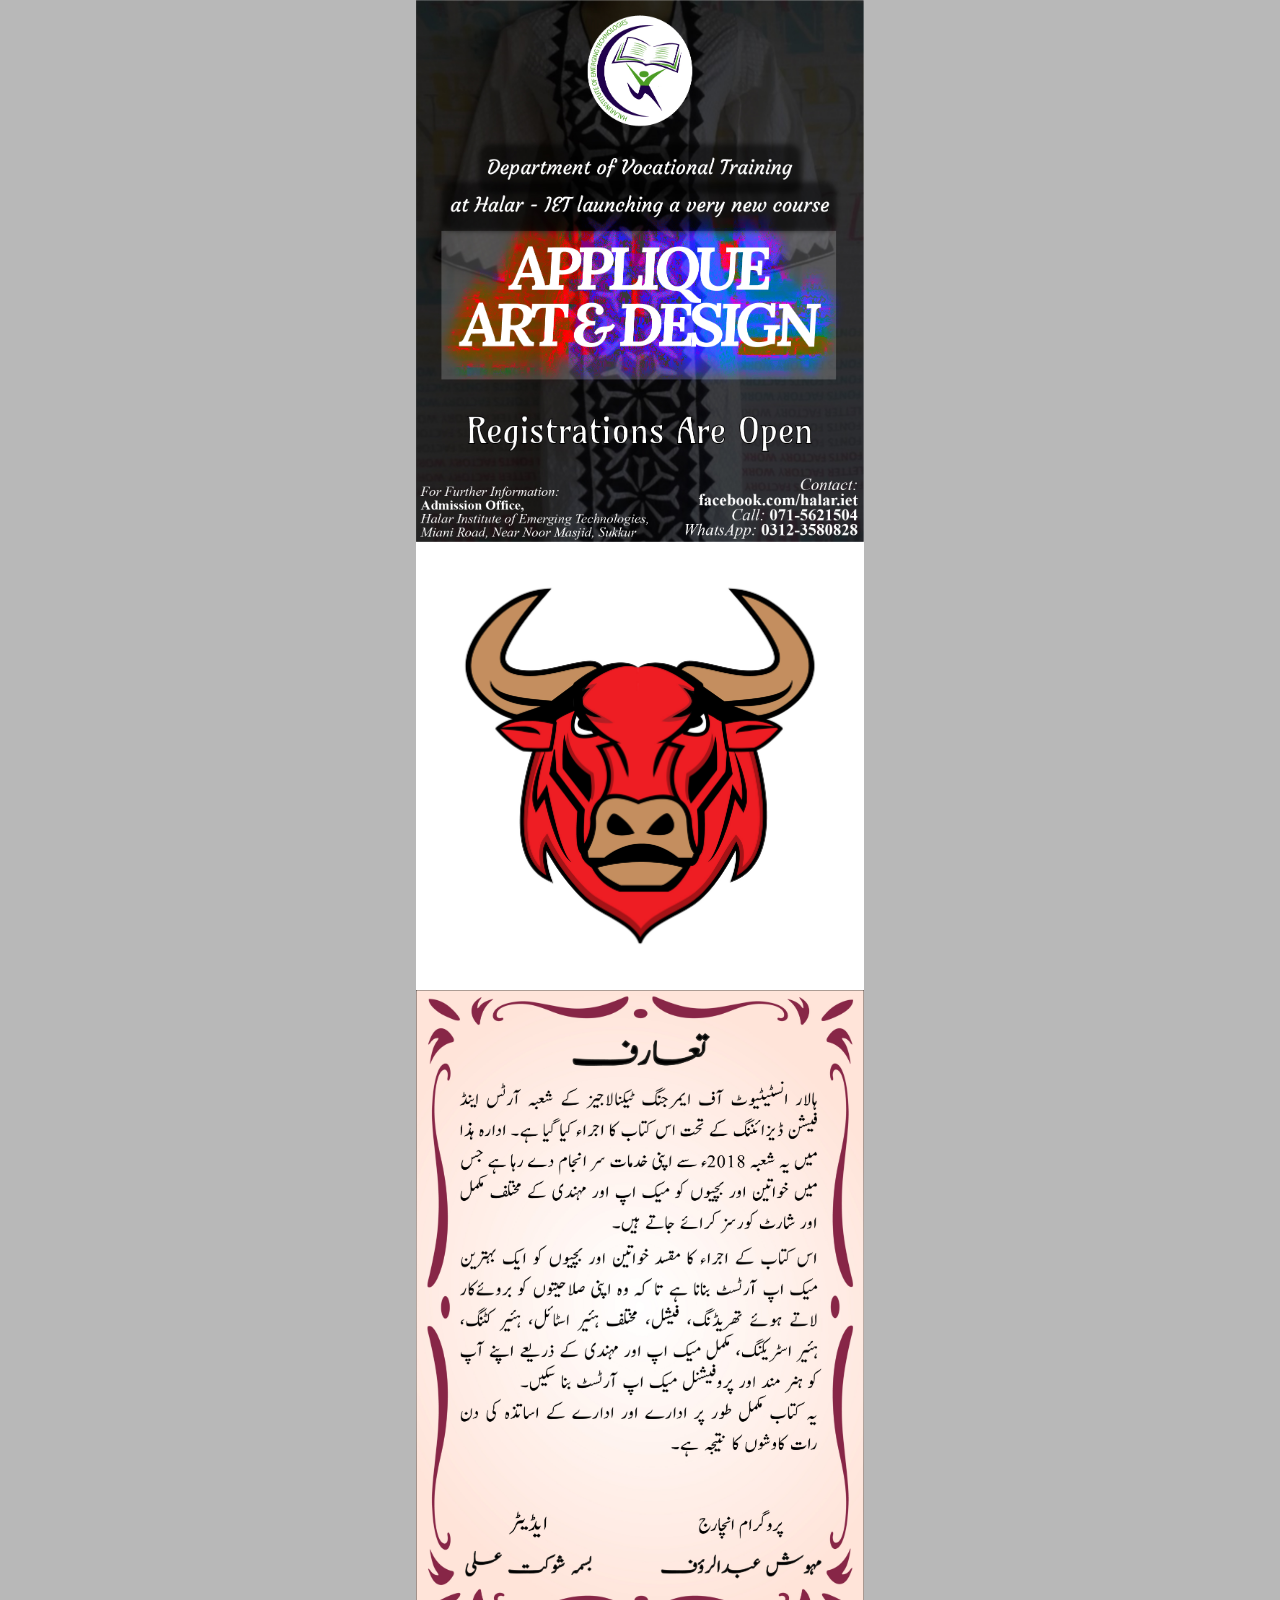
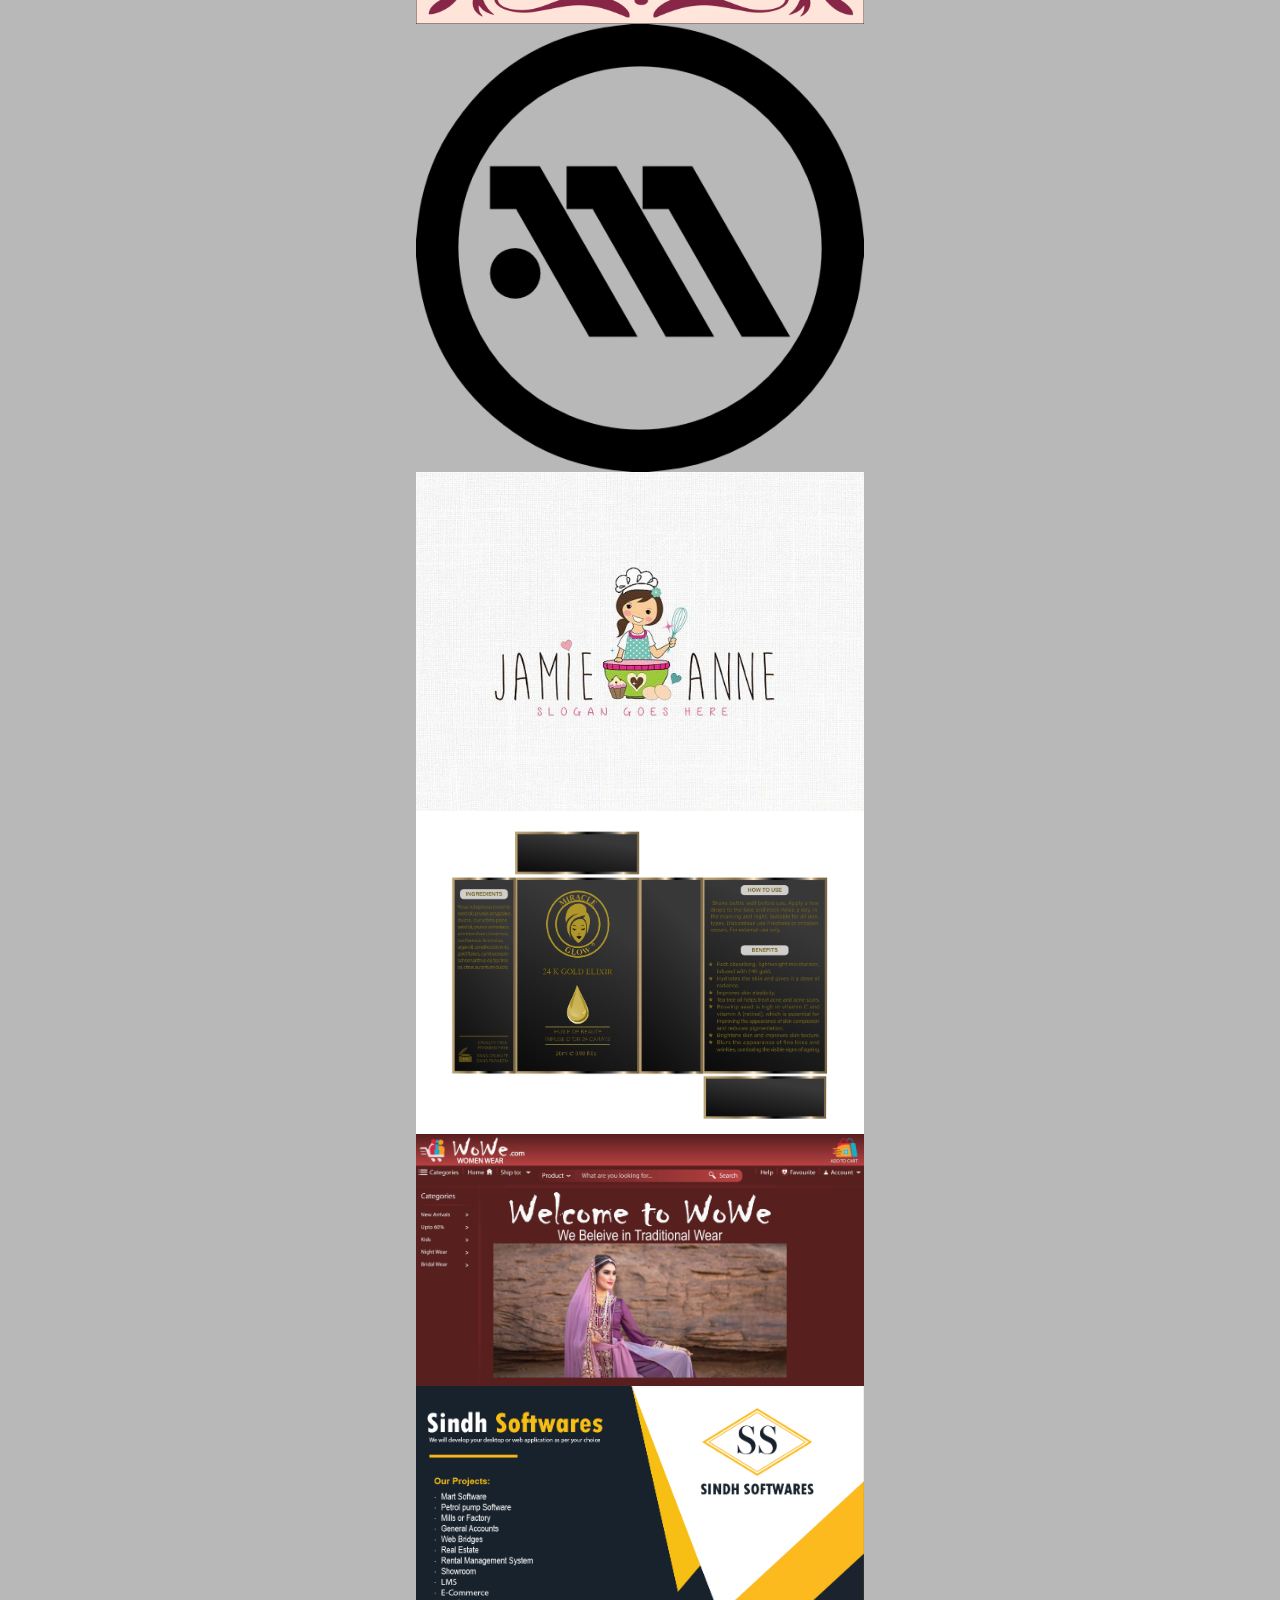
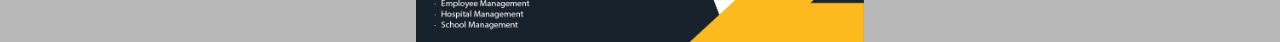
==== index.html @ 6b30441d "v0.1.2" ====
<!DOCTYPE html>
<html lang="en">

<head>
    <meta charset="UTF-8">
    <meta http-equiv="X-UA-Compatible" content="IE=edge">
    <meta name="viewport" content="width=device-width, initial-scale=1.0">
    <link rel="stylesheet" href="main.css">
    <script defer src="script.js"></script>
    <title>Document</title>
</head>

<body>

    <img src="assets/ad/Applique ad-01.jpg" alt="">
    <img src="assets/art-work/Angry buffalo-01.jpg" alt="">
    <img src="assets/book-cover/Appreciate page.jpg" alt="">
    <img src="assets/Icon/athens-metro-logo-symbol.png" alt="">
    <img src="assets/logo/a8c2862ee7340658c44b5cc744dcafee.jpg" alt="">
    <img src="assets/product-box-design/Black box-01.jpg" alt="">
    <img src="assets/ui-design/Demo Site-01.jpg" alt="">
    <img src="assets/visiting-card/Card-01.jpg" alt="">

</body>

</html>
---- main.css ----
* {
    margin: 0px;
    padding: 0px;
    box-sizing: border-box;
}

body {
    color: #222;
    background-color: rgb(184, 184, 184);
    display: flex;
    flex-direction: column;
    justify-content: center;
    align-items: center;
}

img {
    width: 35%;
}
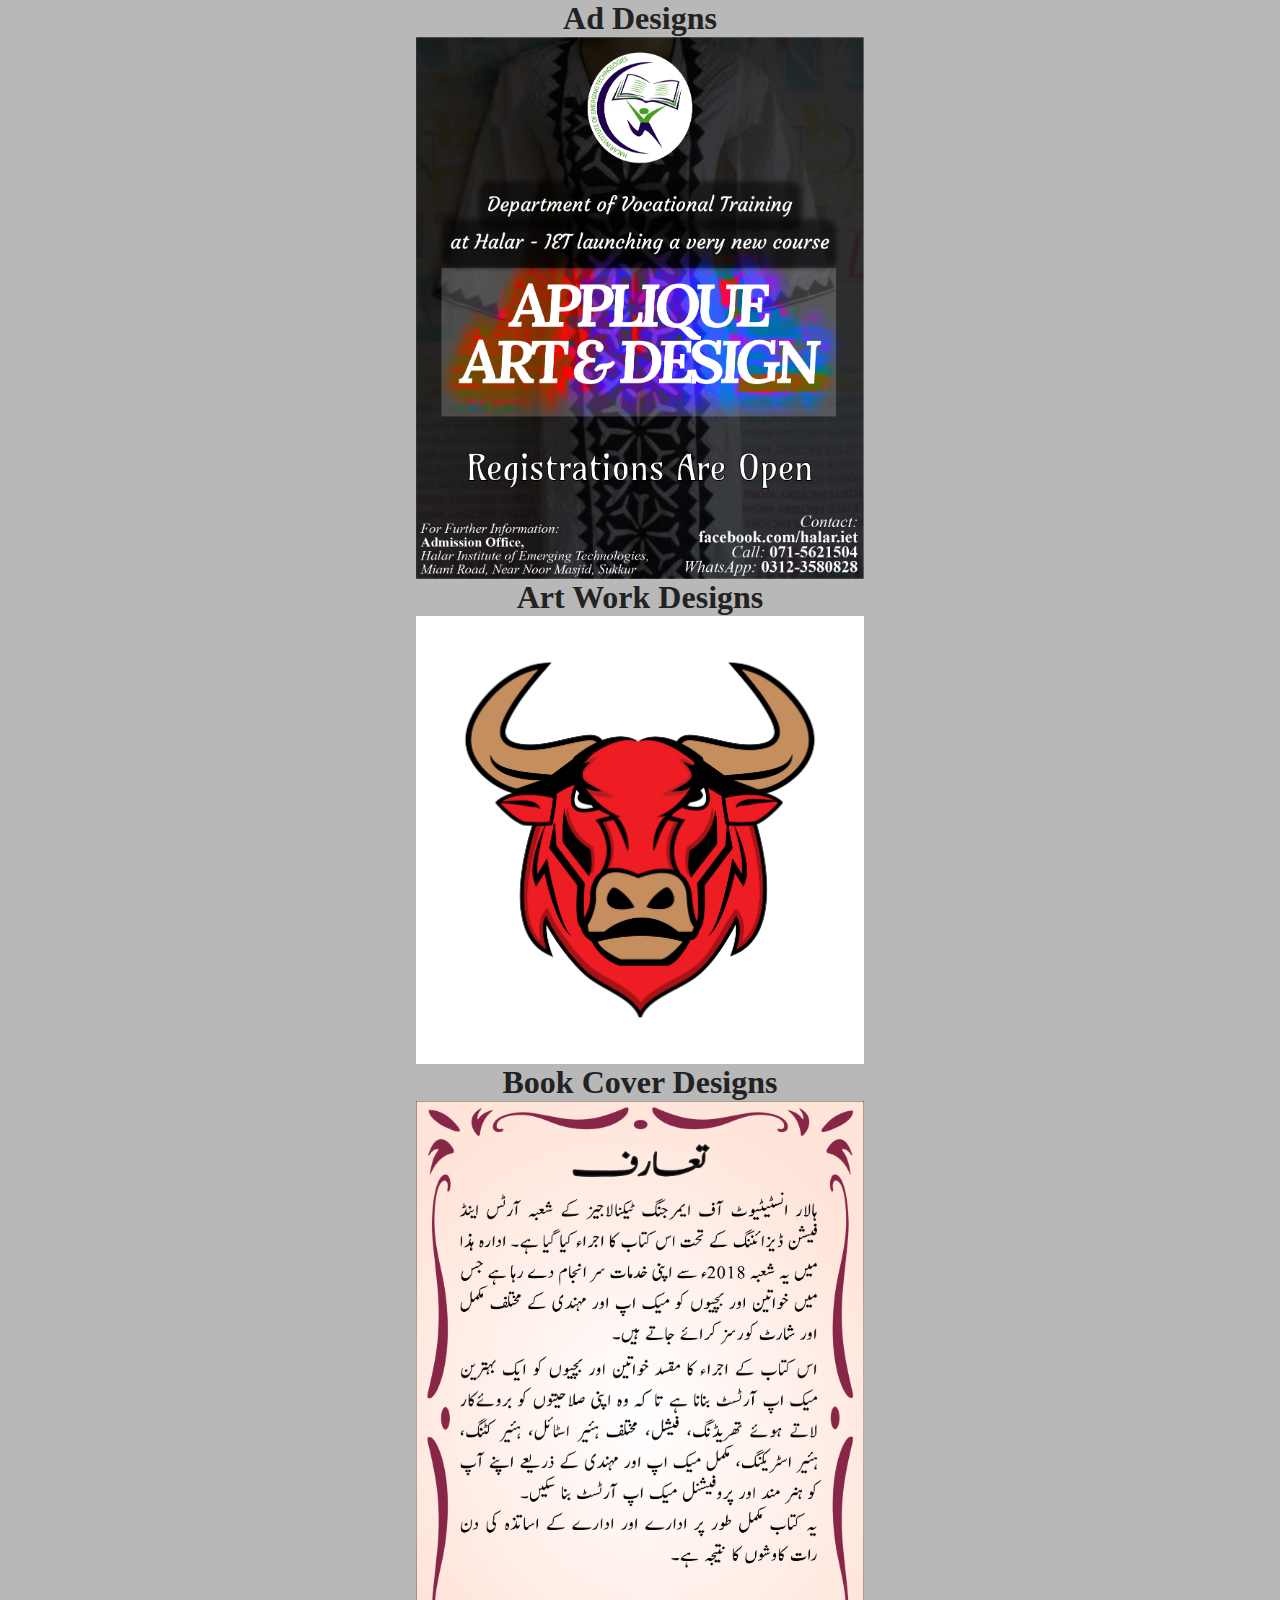
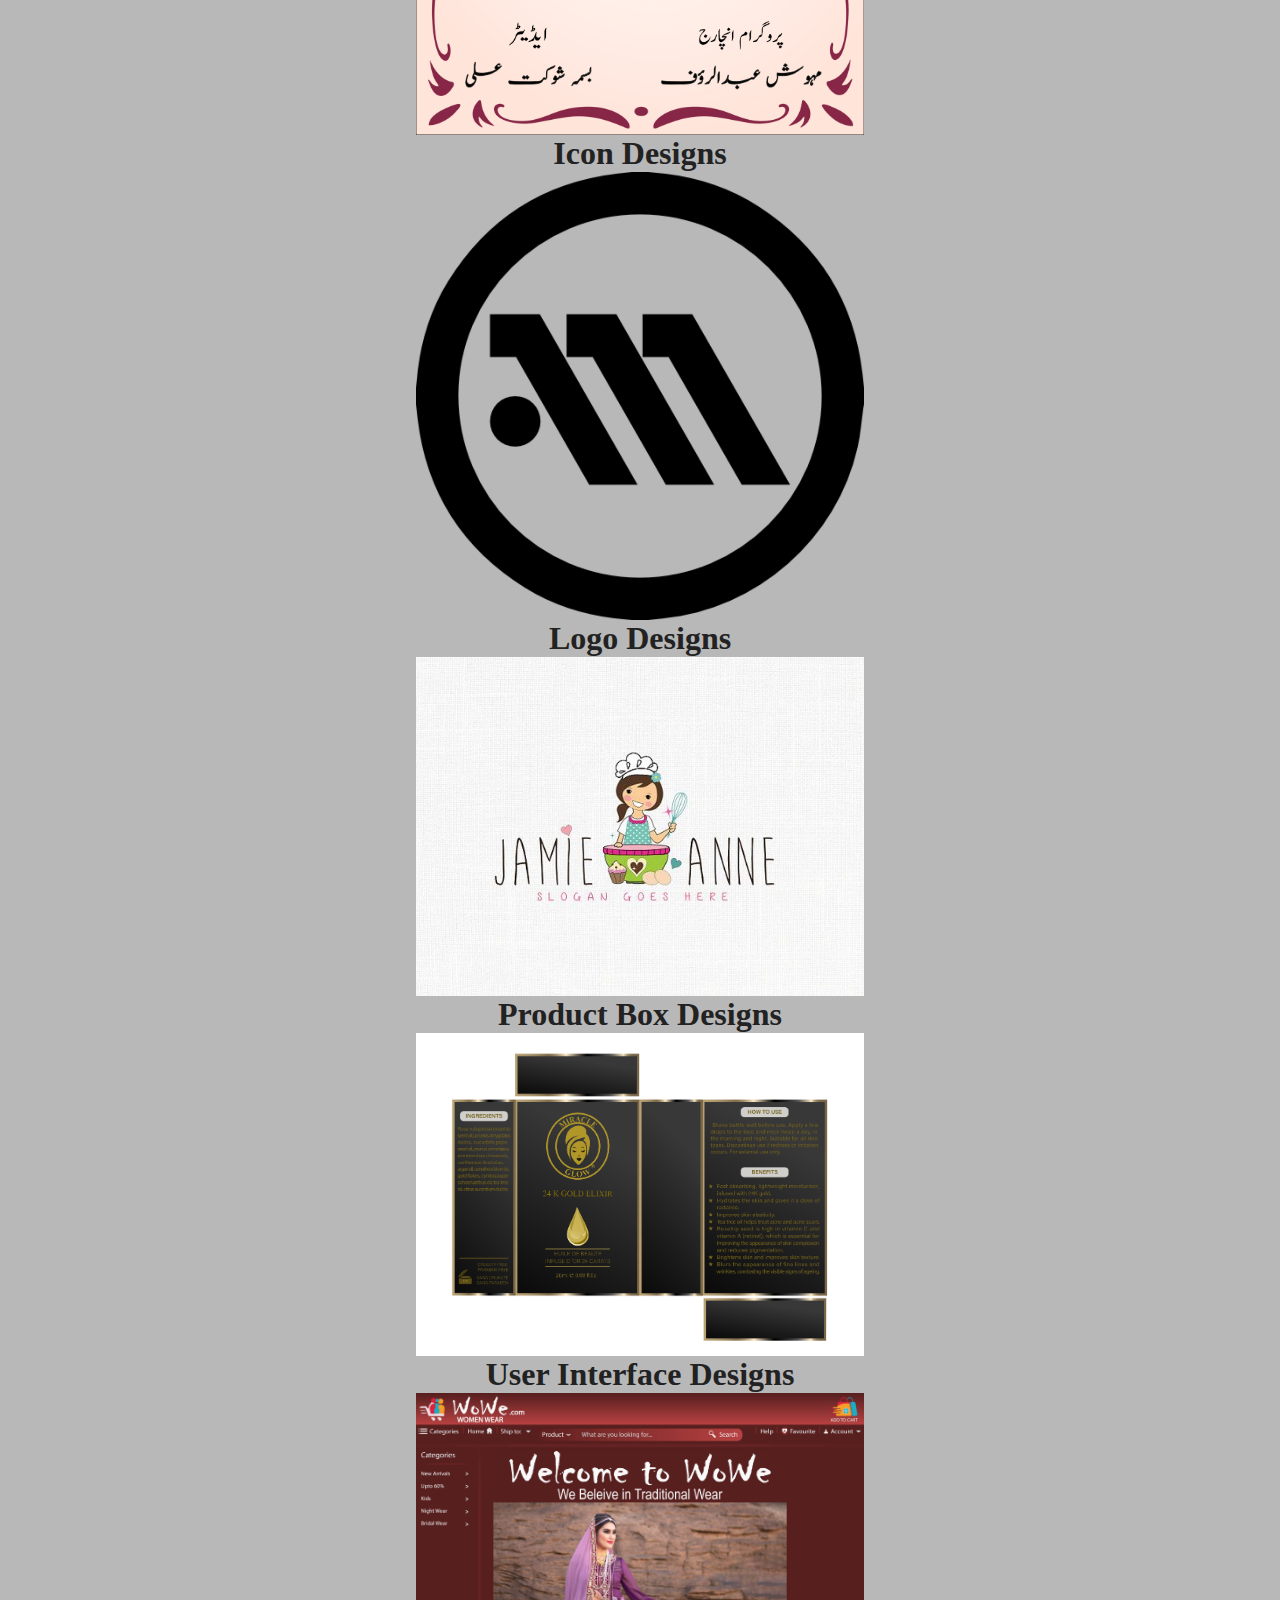
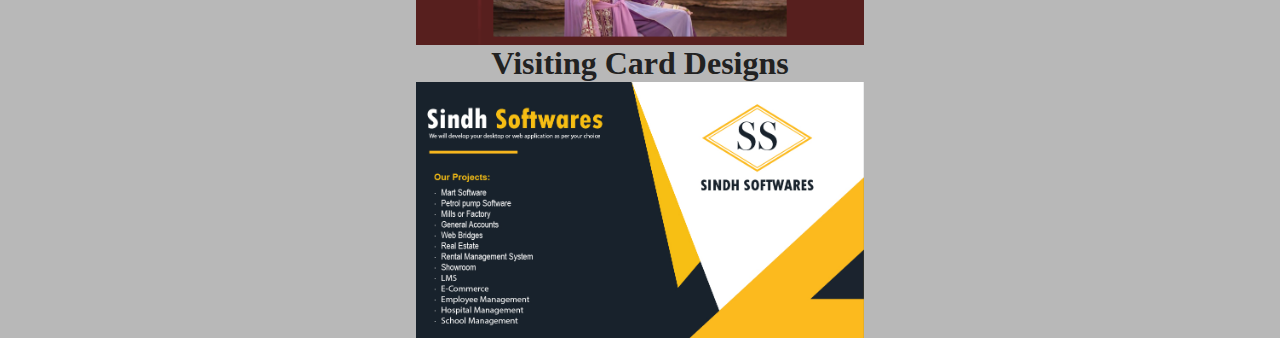
==== commit d37b672e: "v0.1.2" ====
--- a/index.html
+++ b/index.html
@@ -12,13 +12,21 @@
 
 <body>
 
+    <h1>Ad Designs</h1>
     <img src="assets/ad/Applique ad-01.jpg" alt="">
+    <h1>Art Work Designs</h1>
     <img src="assets/art-work/Angry buffalo-01.jpg" alt="">
+    <h1>Book Cover Designs</h1>
     <img src="assets/book-cover/Appreciate page.jpg" alt="">
+    <h1>Icon Designs</h1>
     <img src="assets/Icon/athens-metro-logo-symbol.png" alt="">
+    <h1>Logo Designs</h1>
     <img src="assets/logo/a8c2862ee7340658c44b5cc744dcafee.jpg" alt="">
+    <h1>Product Box Designs</h1>
     <img src="assets/product-box-design/Black box-01.jpg" alt="">
+    <h1>User Interface Designs</h1>
     <img src="assets/ui-design/Demo Site-01.jpg" alt="">
+    <h1>Visiting Card Designs</h1>
     <img src="assets/visiting-card/Card-01.jpg" alt="">
 
 </body>
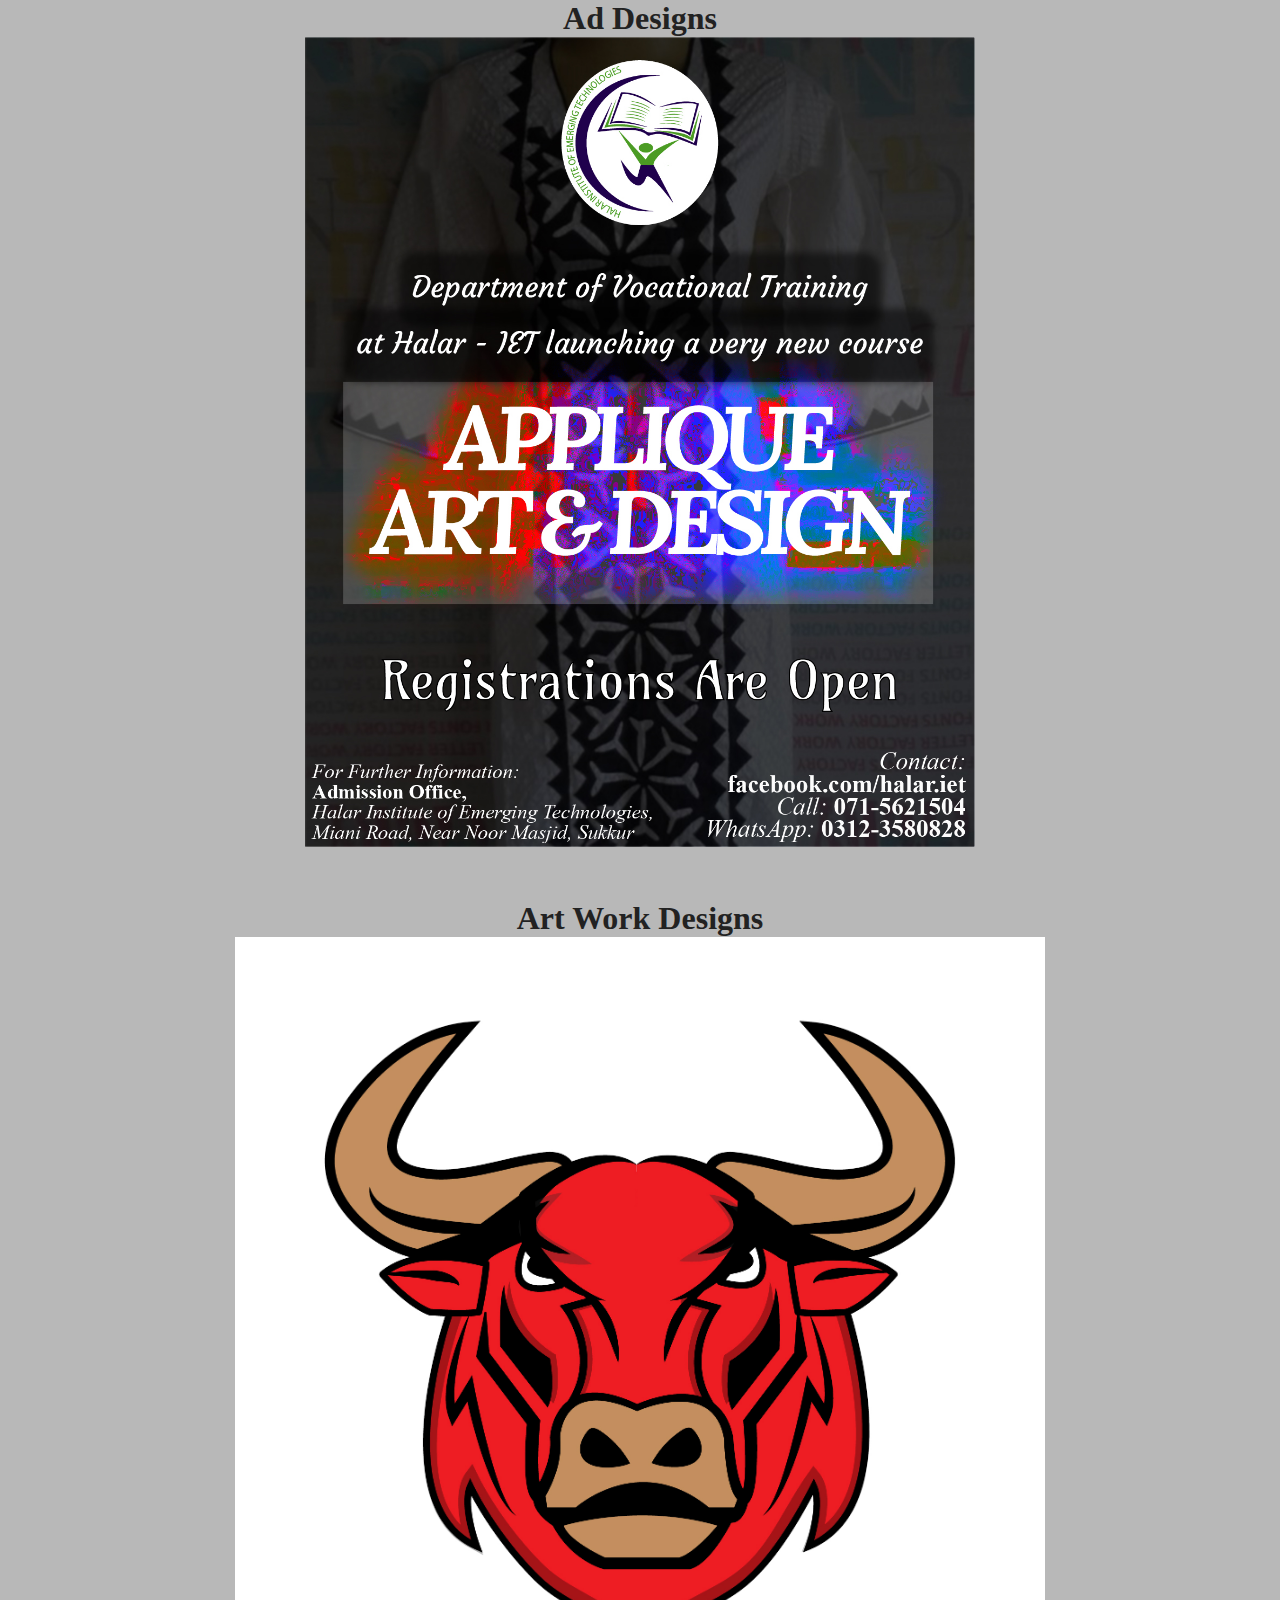
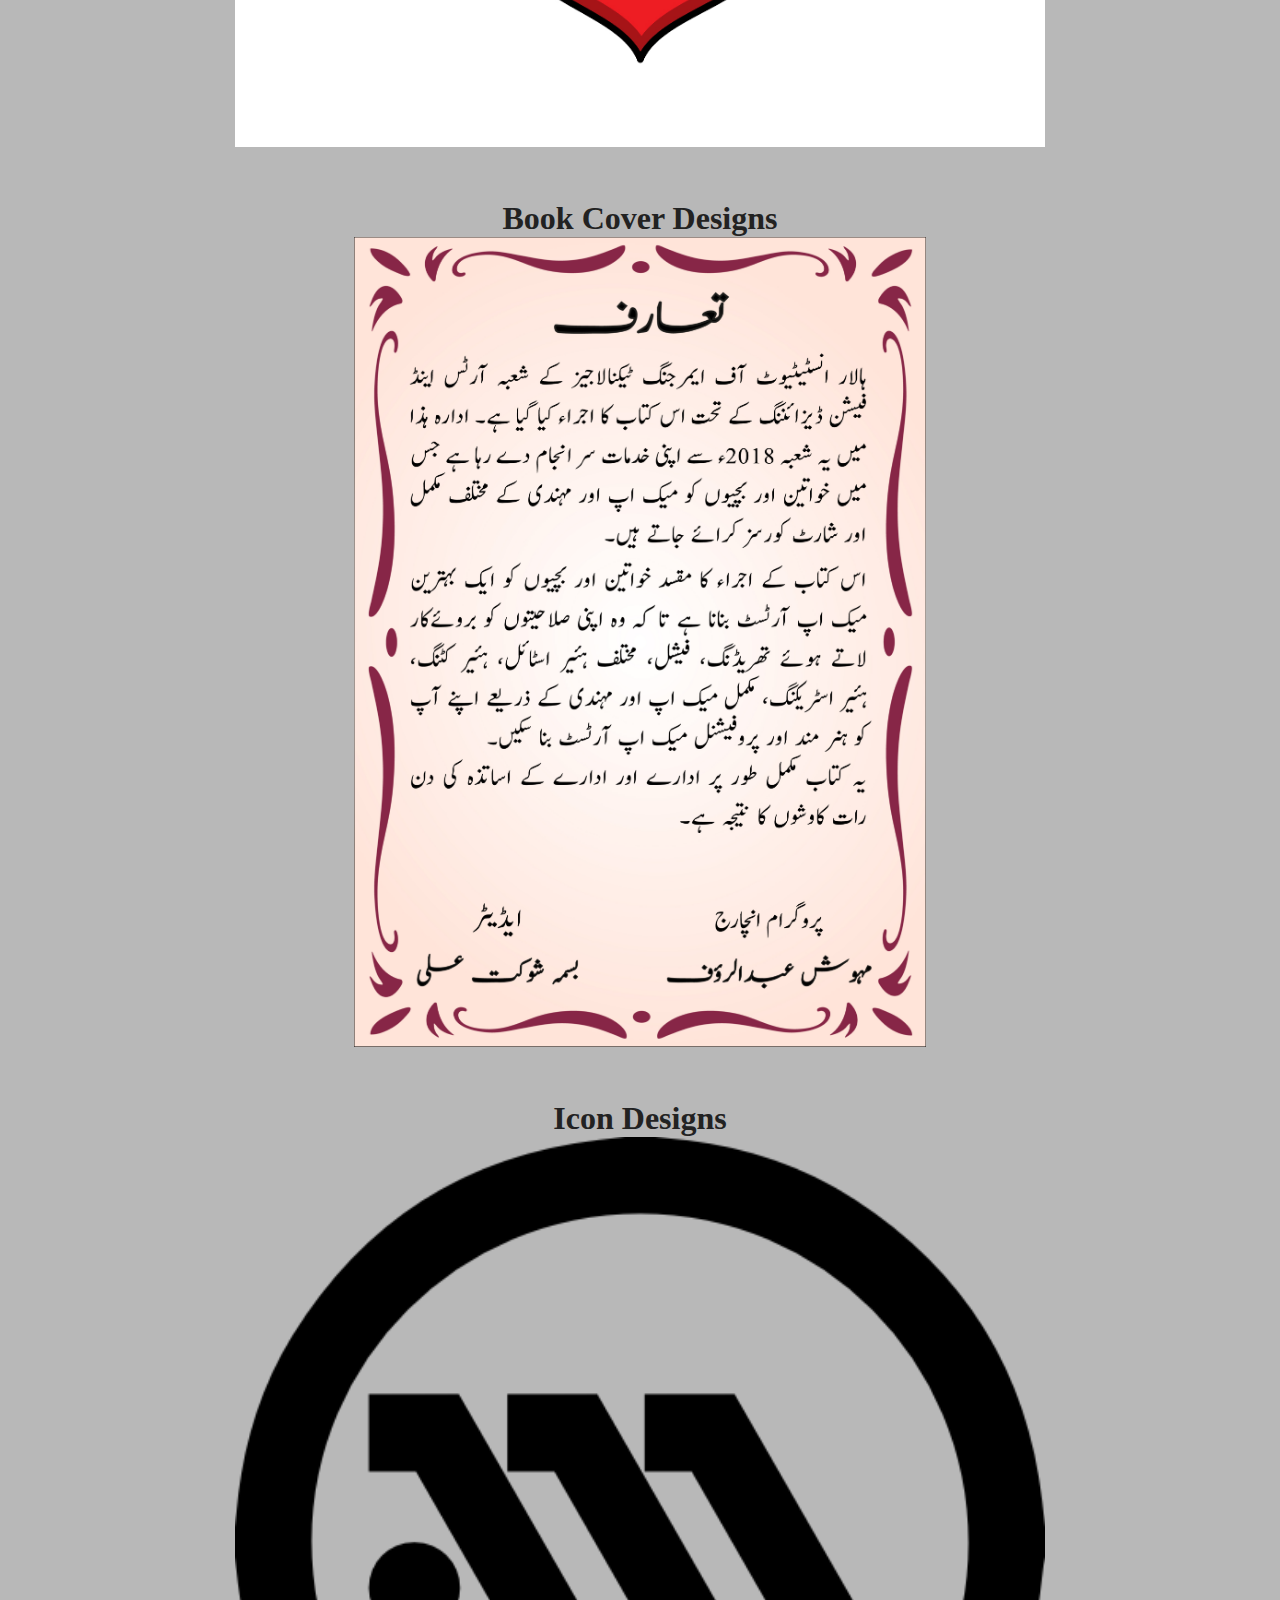
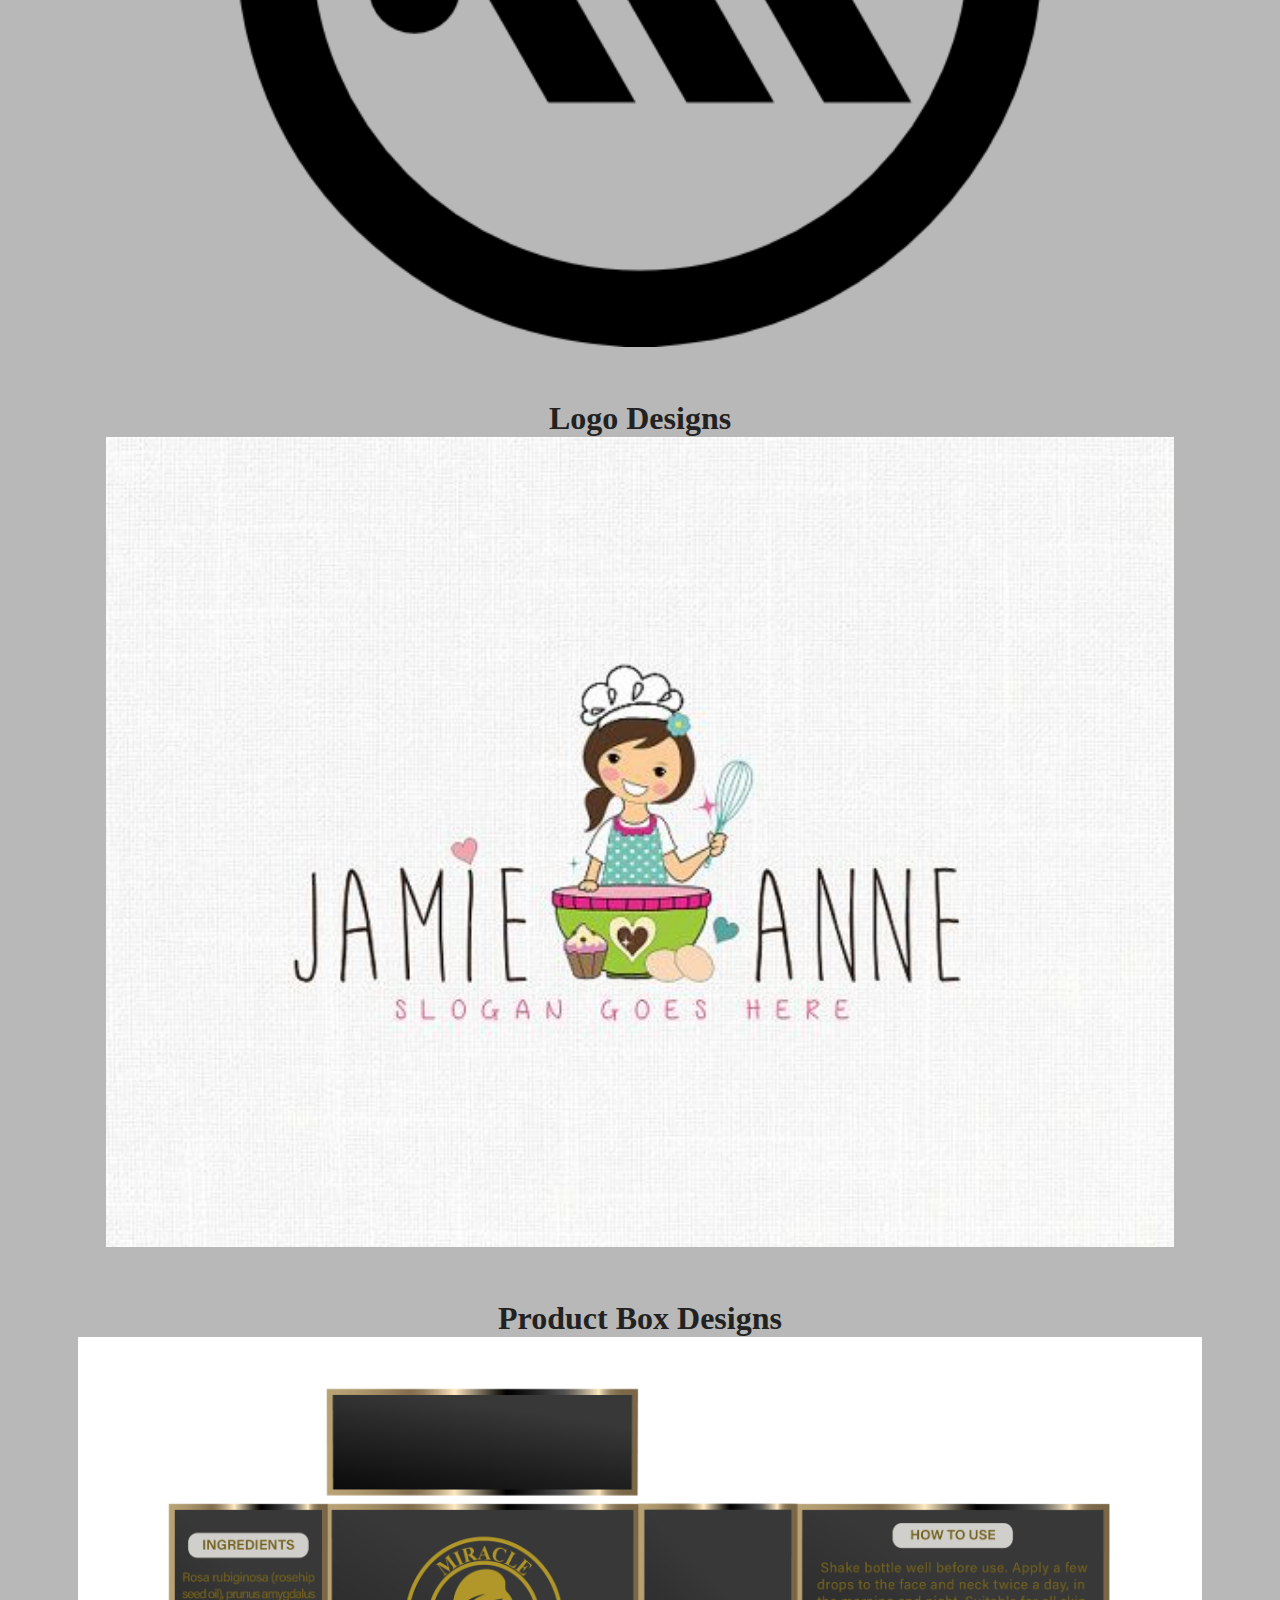
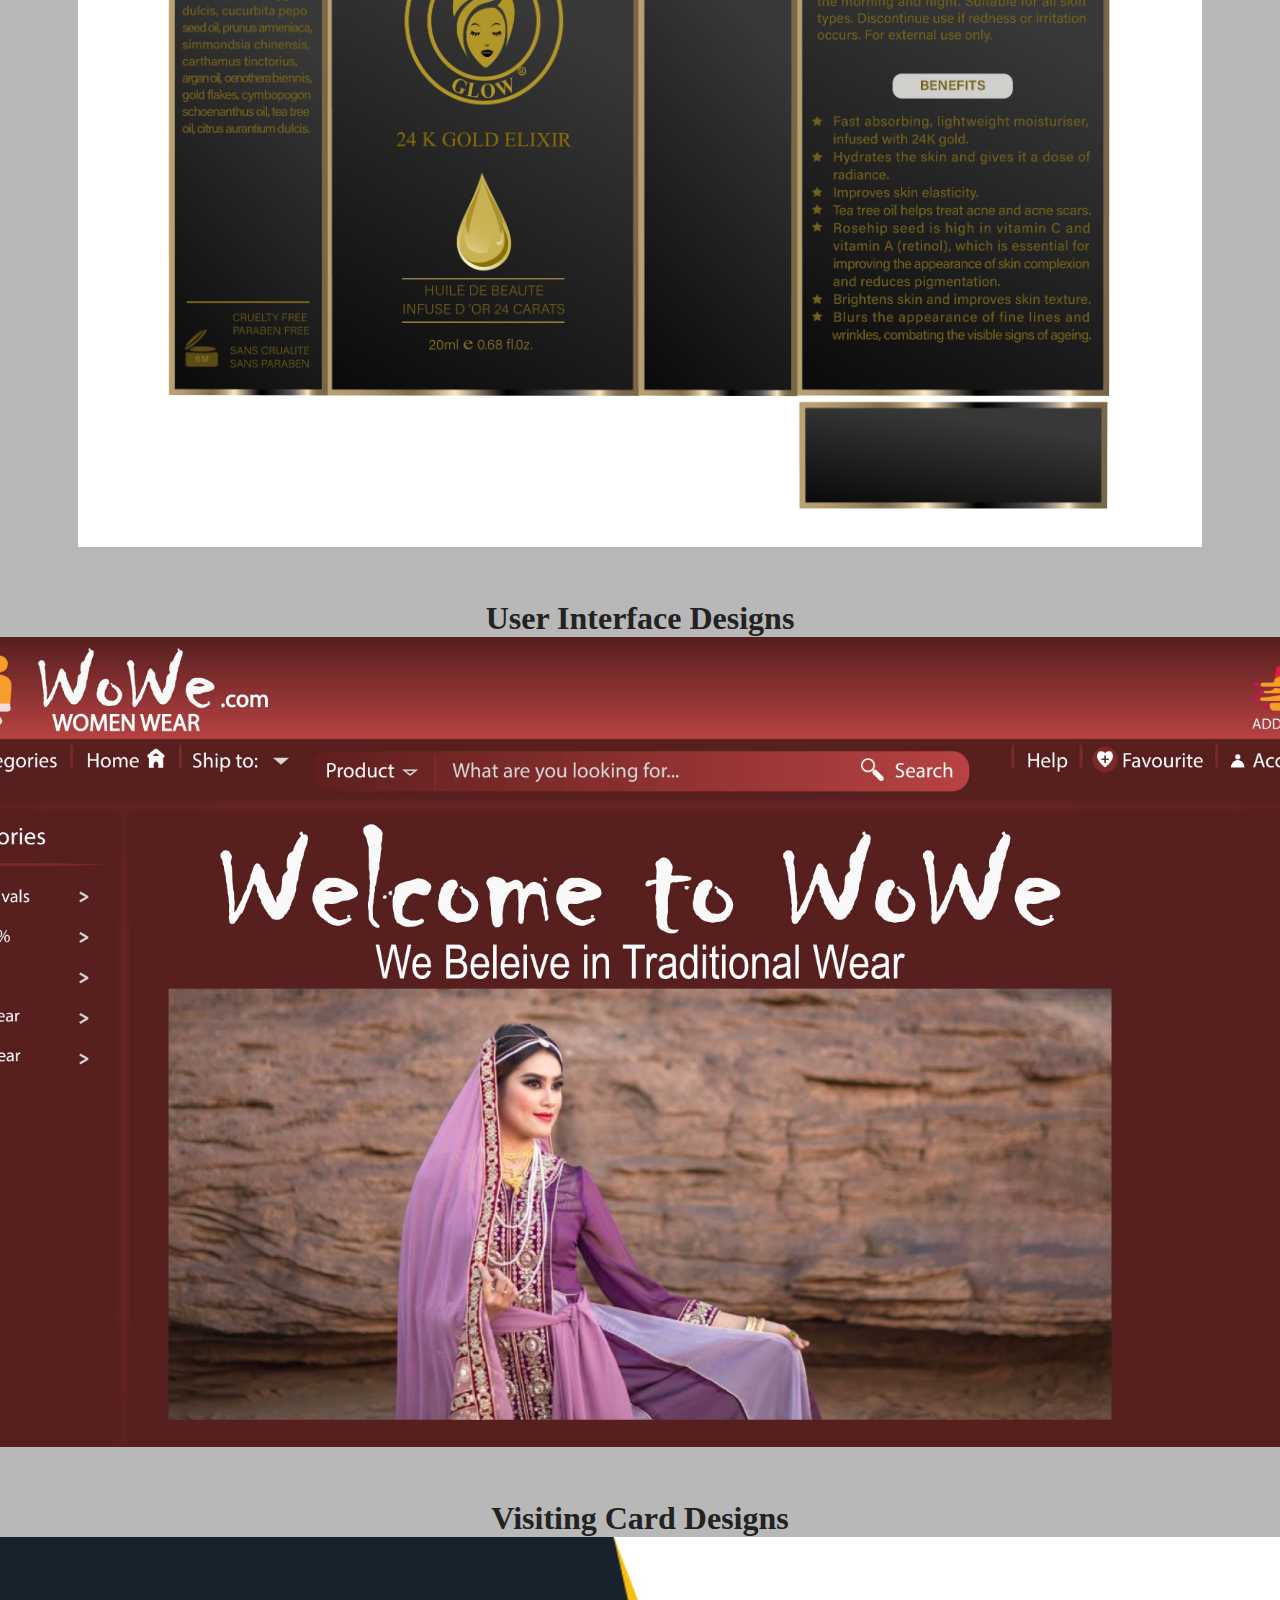
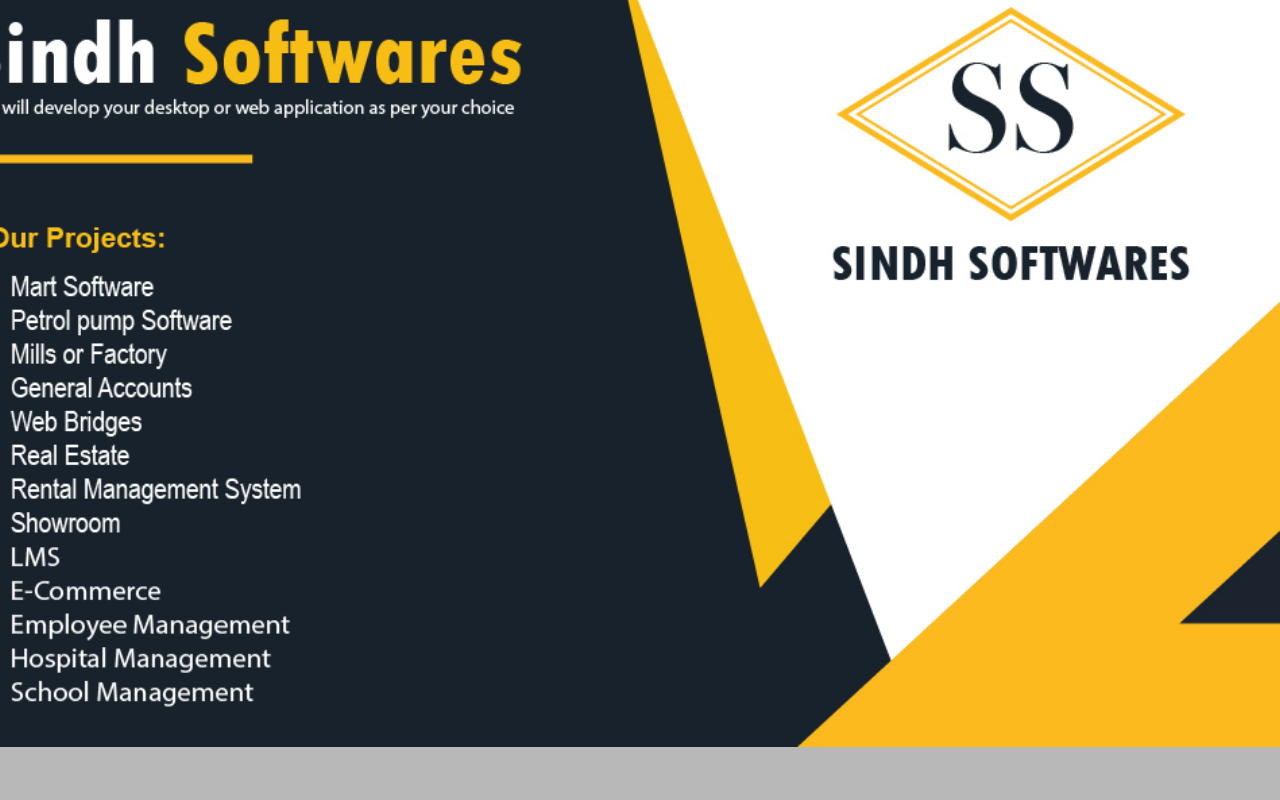
==== commit 5c8b2f51: "v0.1.2" ====
--- a/index.html
+++ b/index.html
@@ -2,33 +2,48 @@
 <html lang="en">
 
 <head>
-    <meta charset="UTF-8">
-    <meta http-equiv="X-UA-Compatible" content="IE=edge">
-    <meta name="viewport" content="width=device-width, initial-scale=1.0">
-    <link rel="stylesheet" href="main.css">
+    <meta charset="UTF-8" />
+    <meta http-equiv="X-UA-Compatible" content="IE=edge" />
+    <meta name="viewport" content="width=device-width, initial-scale=1.0" />
+    <link rel="stylesheet" href="main.css" />
     <script defer src="script.js"></script>
     <title>Document</title>
 </head>
 
 <body>
+    <div>
+        <h1>Ad Designs</h1>
+        <img src="assets/ad/Applique ad-01.jpg" alt="" />
+    </div>
+    <div>
+        <h1>Art Work Designs</h1>
+        <img src="assets/art-work/Angry buffalo-01.jpg" alt="" />
+    </div>
+    <div>
+        <h1>Book Cover Designs</h1>
+        <img src="assets/book-cover/Appreciate page.jpg" alt="" />
+    </div>
+    <div>
+        <h1>Icon Designs</h1>
+        <img src="assets/Icon/athens-metro-logo-symbol.png" alt="" />
+    </div>
+    <div>
+        <h1>Logo Designs</h1>
+        <img src="assets/logo/a8c2862ee7340658c44b5cc744dcafee.jpg" alt="" />
+    </div>
+    <div>
+        <h1>Product Box Designs</h1>
+        <img src="assets/product-box-design/Black box-01.jpg" alt="" />
+    </div>
+    <div>
+        <h1>User Interface Designs</h1>
 
-    <h1>Ad Designs</h1>
-    <img src="assets/ad/Applique ad-01.jpg" alt="">
-    <h1>Art Work Designs</h1>
-    <img src="assets/art-work/Angry buffalo-01.jpg" alt="">
-    <h1>Book Cover Designs</h1>
-    <img src="assets/book-cover/Appreciate page.jpg" alt="">
-    <h1>Icon Designs</h1>
-    <img src="assets/Icon/athens-metro-logo-symbol.png" alt="">
-    <h1>Logo Designs</h1>
-    <img src="assets/logo/a8c2862ee7340658c44b5cc744dcafee.jpg" alt="">
-    <h1>Product Box Designs</h1>
-    <img src="assets/product-box-design/Black box-01.jpg" alt="">
-    <h1>User Interface Designs</h1>
-    <img src="assets/ui-design/Demo Site-01.jpg" alt="">
-    <h1>Visiting Card Designs</h1>
-    <img src="assets/visiting-card/Card-01.jpg" alt="">
-
+        <img src="assets/ui-design/Demo Site-01.jpg" alt="" />
+    </div>
+    <div>
+        <h1>Visiting Card Designs</h1>
+        <img src="assets/visiting-card/Card-01.jpg" alt="" />
+    </div>
 </body>
 
 </html>--- a/main.css
+++ b/main.css
@@ -4,9 +4,19 @@
     box-sizing: border-box;
 }
 
+html::-webkit-scrollbar {
+    display: none;
+}
+
+html {
+    -ms-overflow-style: none;
+    scrollbar-width: none;
+}
+
 body {
     color: #222;
     background-color: rgb(184, 184, 184);
+    text-align: center;
     display: flex;
     flex-direction: column;
     justify-content: center;
@@ -14,5 +24,9 @@
 }
 
 img {
-    width: 35%;
+    height: 90%;
+}
+
+div {
+    height: 100vh;
 }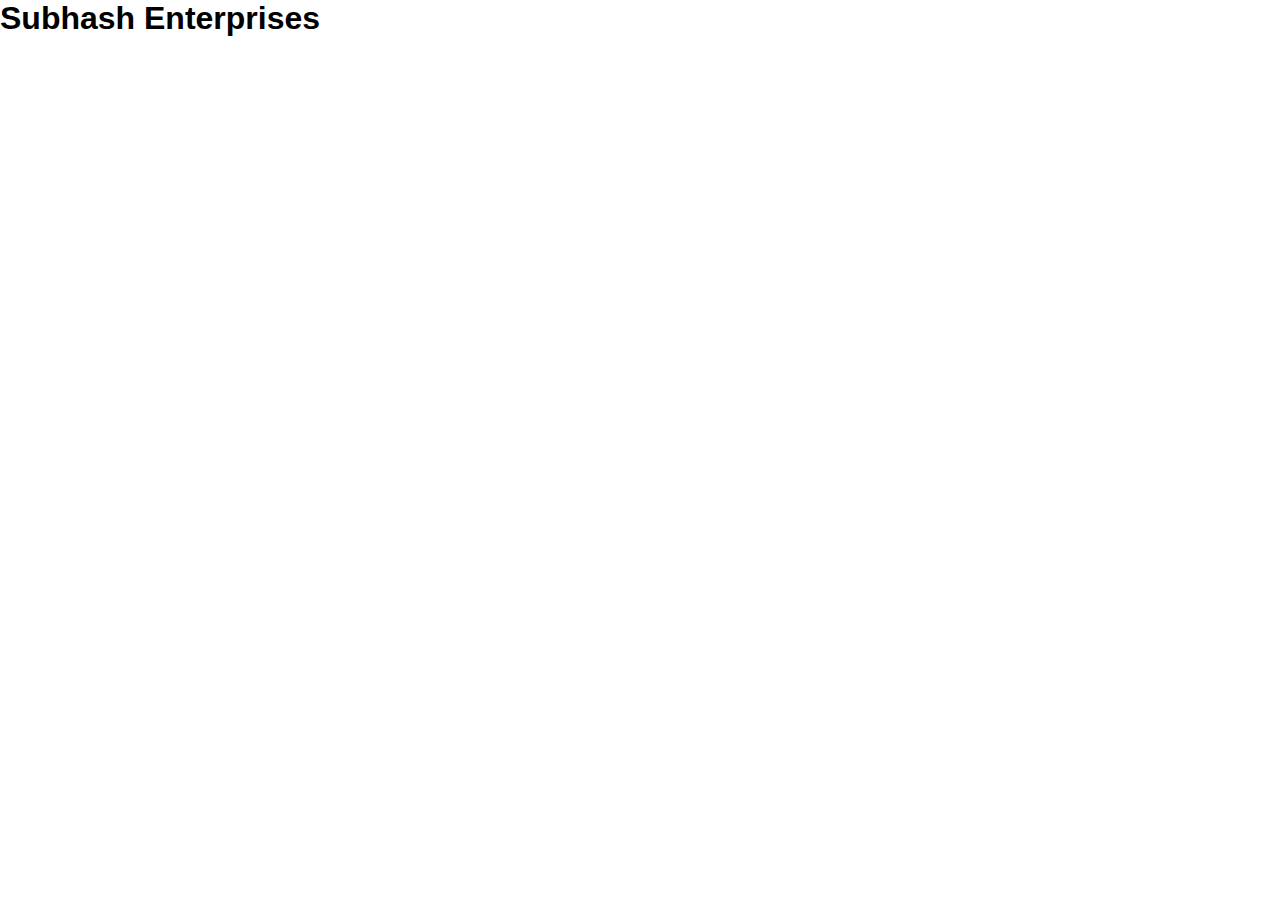
==== commit c84e8238: "v0.1.2" ====
--- a/index.html
+++ b/index.html
@@ -2,48 +2,20 @@
 <html lang="en">
 
 <head>
-    <meta charset="UTF-8" />
-    <meta http-equiv="X-UA-Compatible" content="IE=edge" />
-    <meta name="viewport" content="width=device-width, initial-scale=1.0" />
-    <link rel="stylesheet" href="main.css" />
+    <meta charset="UTF-8">
+    <meta http-equiv="X-UA-Compatible" content="IE=edge">
+    <meta name="viewport" content="width=device-width, initial-scale=1.0">
+    <link rel="stylesheet" href="main.css">
     <script defer src="script.js"></script>
-    <title>Document</title>
+    <title>Portfolio</title>
 </head>
 
 <body>
-    <div>
-        <h1>Ad Designs</h1>
-        <img src="assets/ad/Applique ad-01.jpg" alt="" />
-    </div>
-    <div>
-        <h1>Art Work Designs</h1>
-        <img src="assets/art-work/Angry buffalo-01.jpg" alt="" />
-    </div>
-    <div>
-        <h1>Book Cover Designs</h1>
-        <img src="assets/book-cover/Appreciate page.jpg" alt="" />
-    </div>
-    <div>
-        <h1>Icon Designs</h1>
-        <img src="assets/Icon/athens-metro-logo-symbol.png" alt="" />
-    </div>
-    <div>
-        <h1>Logo Designs</h1>
-        <img src="assets/logo/a8c2862ee7340658c44b5cc744dcafee.jpg" alt="" />
-    </div>
-    <div>
-        <h1>Product Box Designs</h1>
-        <img src="assets/product-box-design/Black box-01.jpg" alt="" />
-    </div>
-    <div>
-        <h1>User Interface Designs</h1>
 
-        <img src="assets/ui-design/Demo Site-01.jpg" alt="" />
-    </div>
-    <div>
-        <h1>Visiting Card Designs</h1>
-        <img src="assets/visiting-card/Card-01.jpg" alt="" />
-    </div>
+    <h1>
+        Subhash Enterprises
+    </h1>
+
 </body>
 
 </html>--- a/main.css
+++ b/main.css
@@ -11,22 +11,5 @@
 html {
     -ms-overflow-style: none;
     scrollbar-width: none;
-}
-
-body {
-    color: #222;
-    background-color: rgb(184, 184, 184);
-    text-align: center;
-    display: flex;
-    flex-direction: column;
-    justify-content: center;
-    align-items: center;
-}
-
-img {
-    height: 90%;
-}
-
-div {
-    height: 100vh;
+    font-family: sans-serif;
 }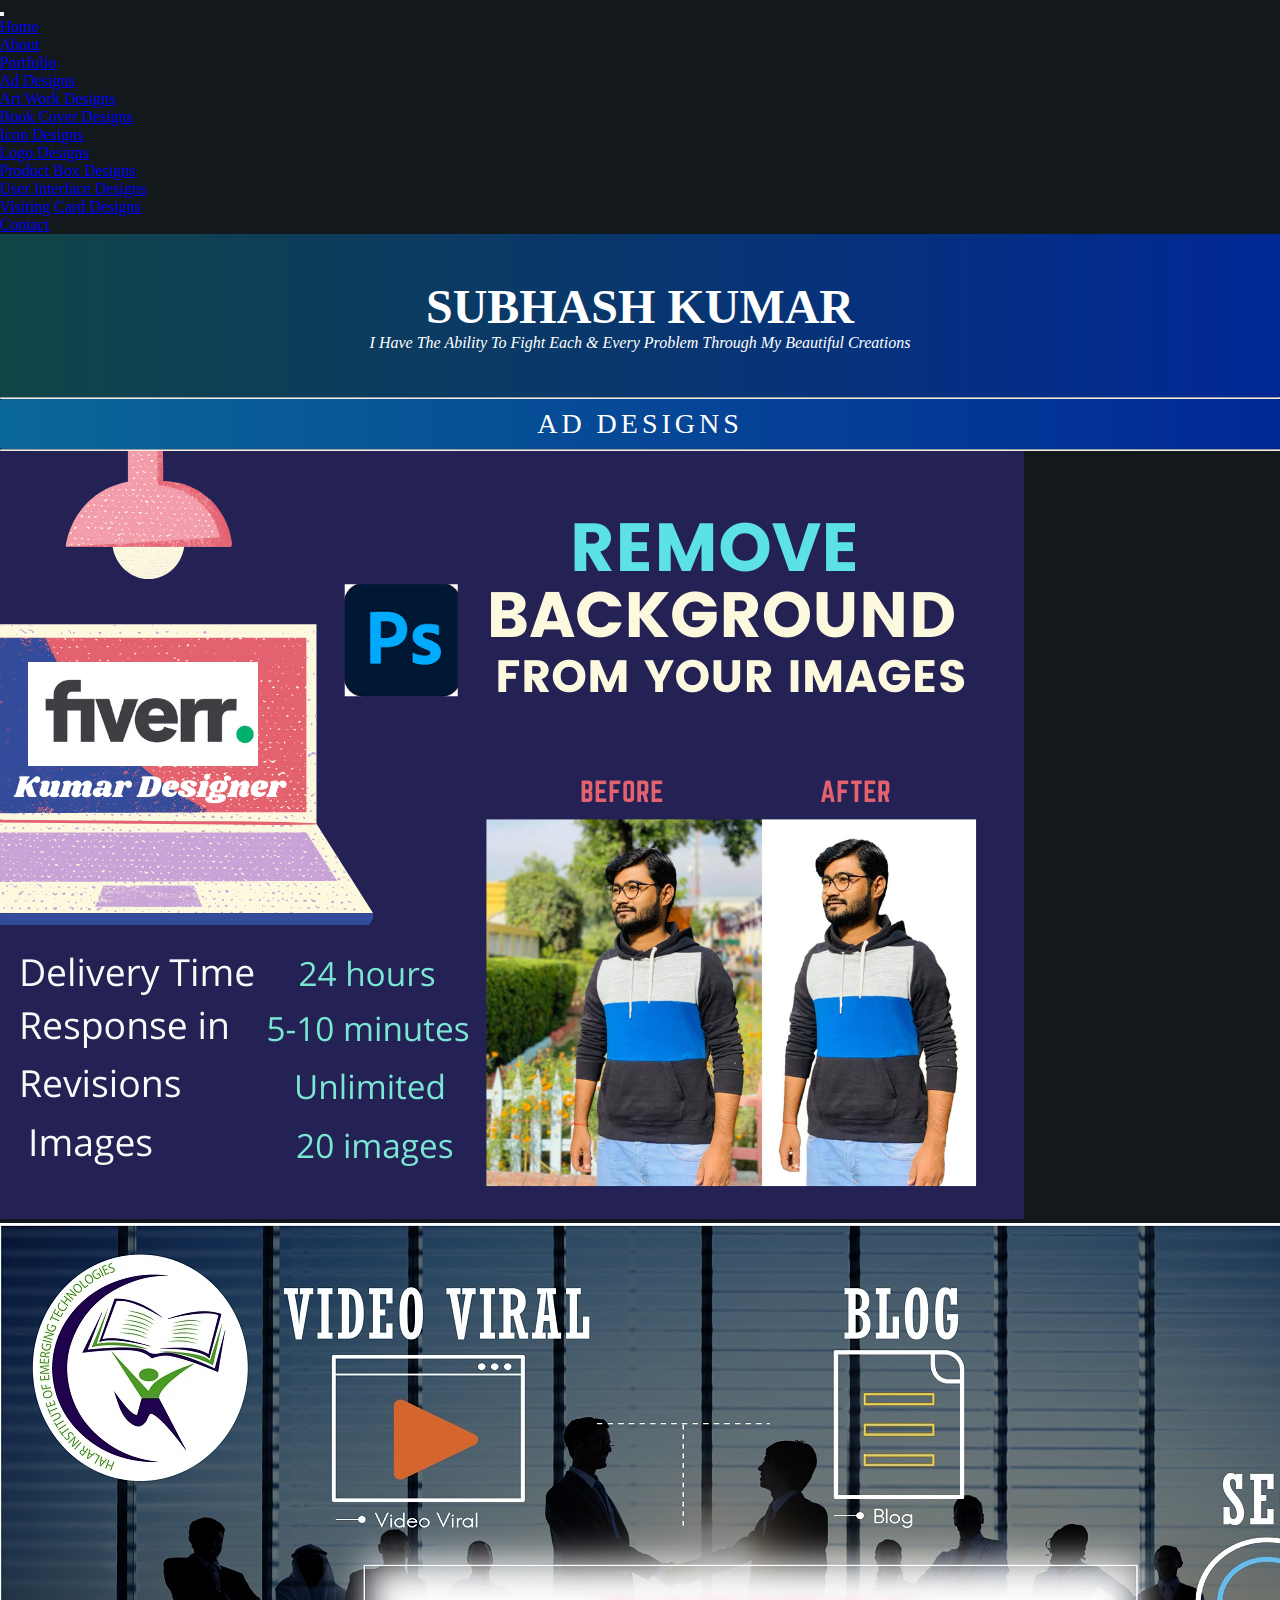
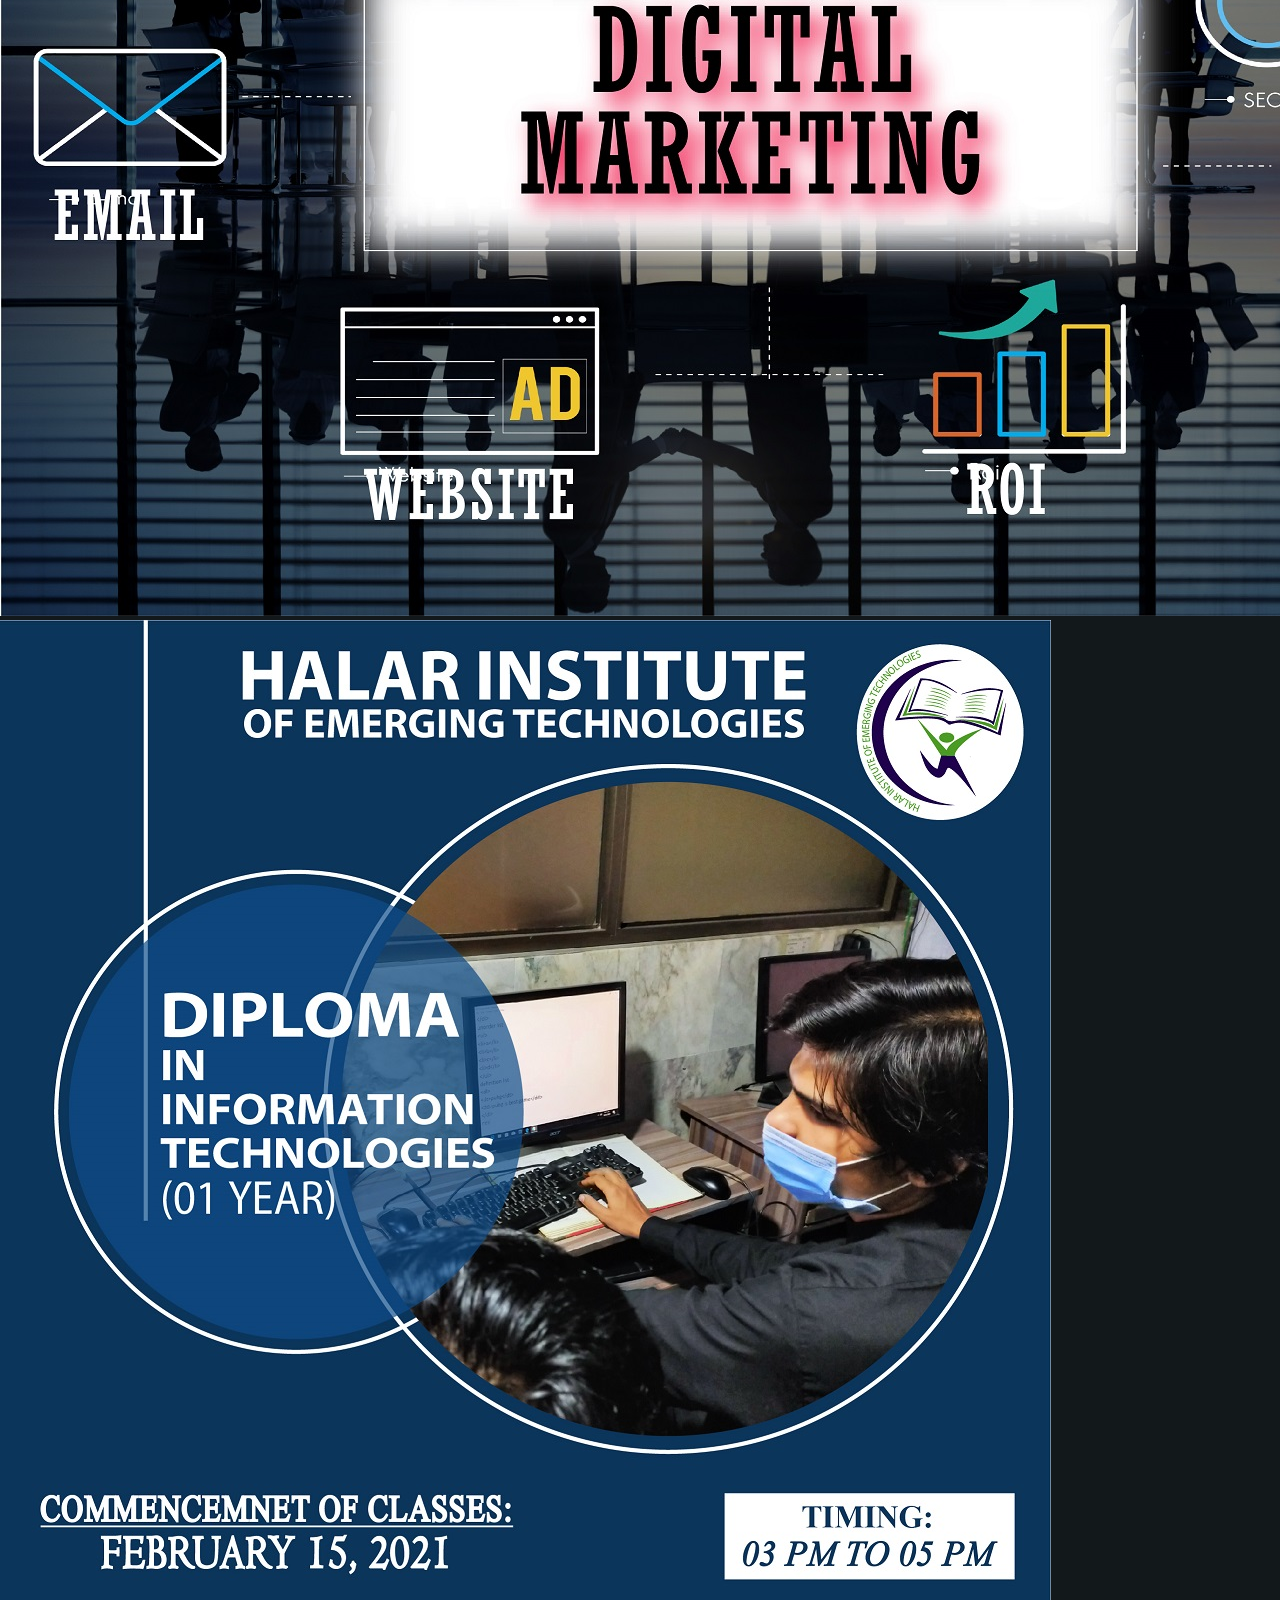
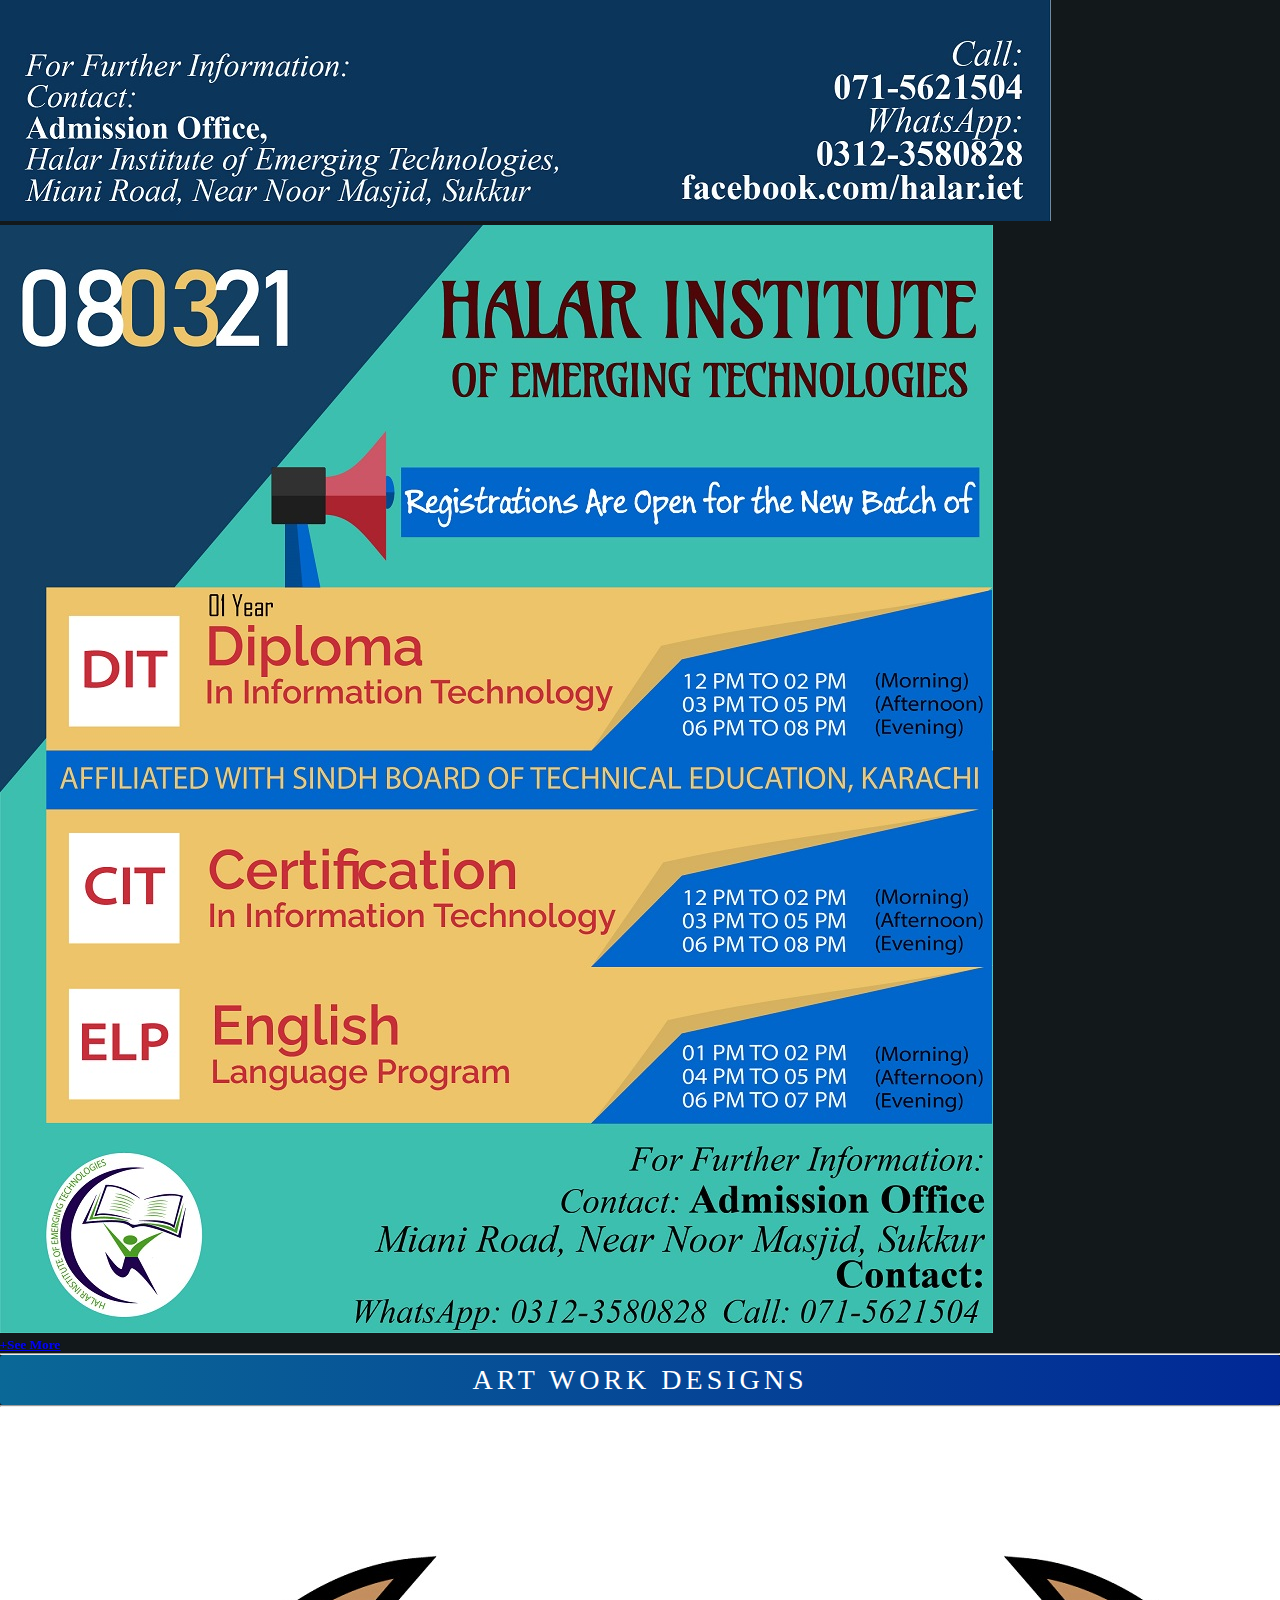
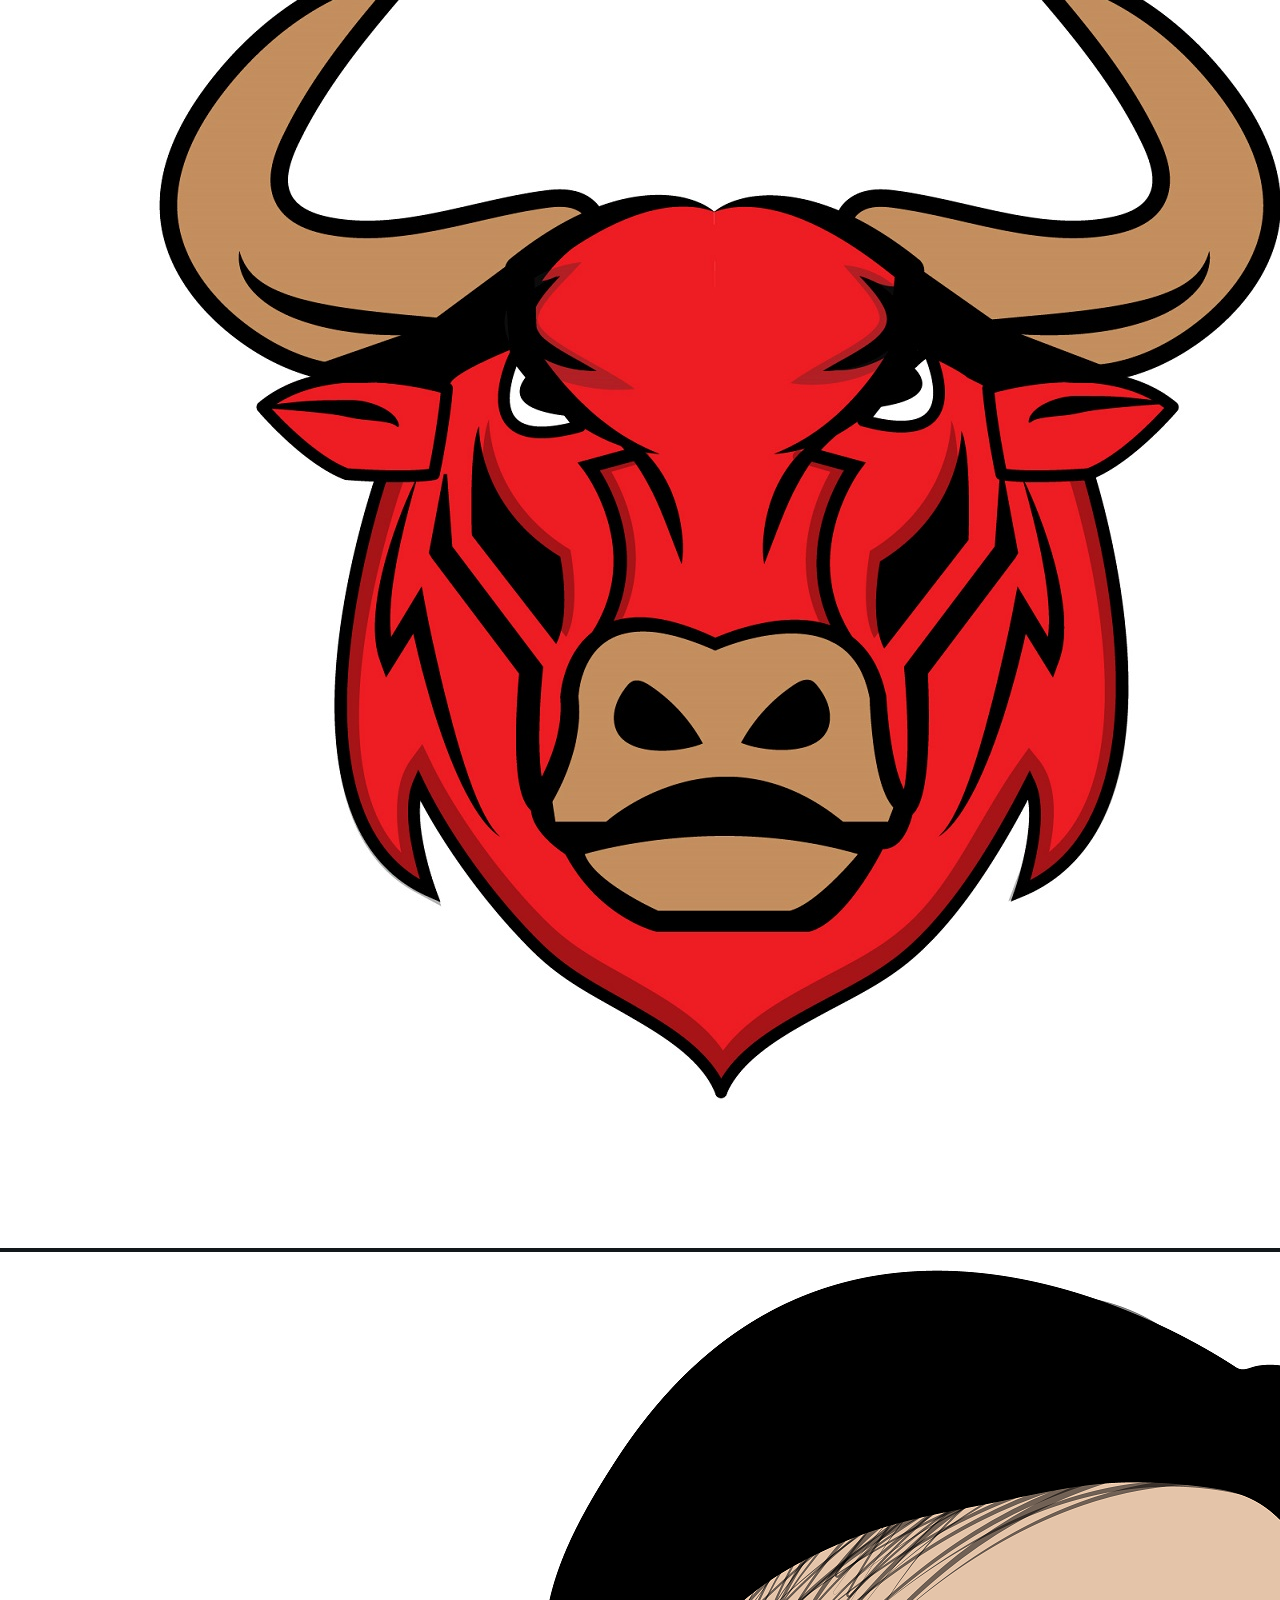
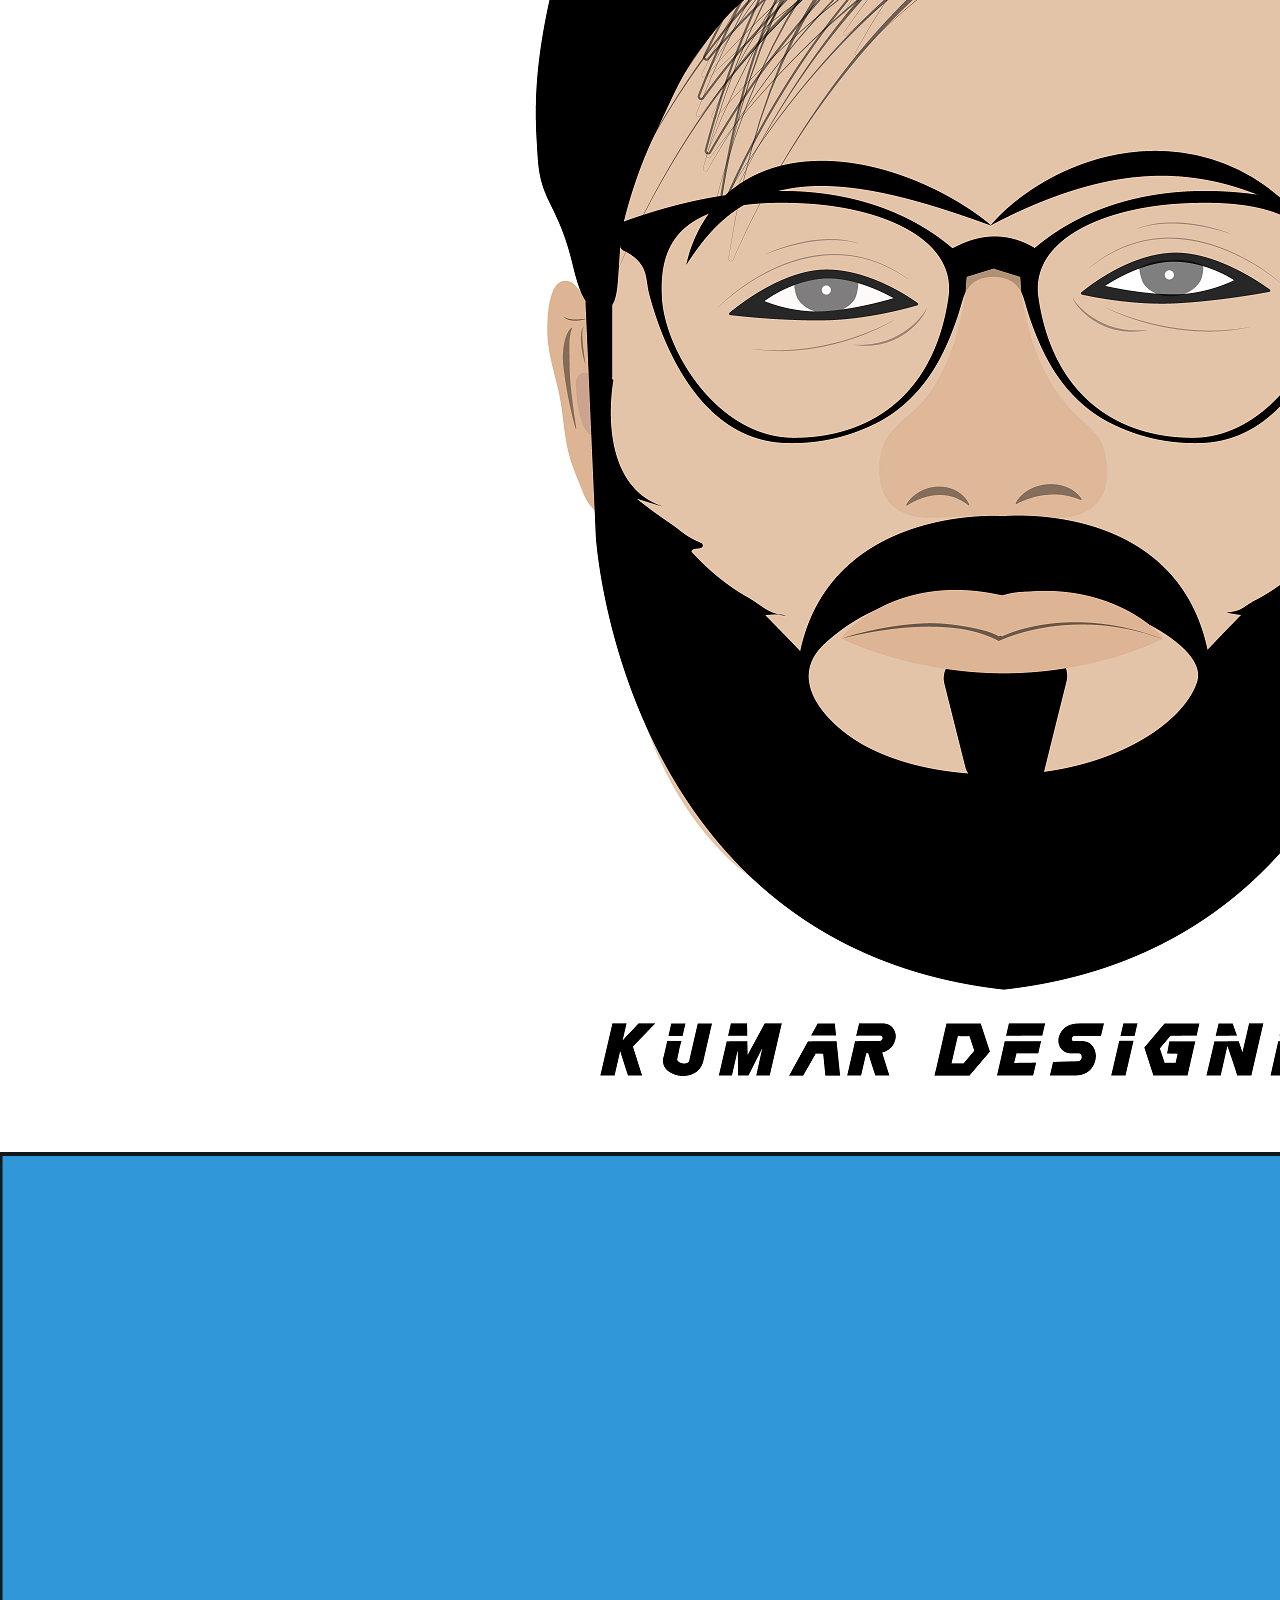
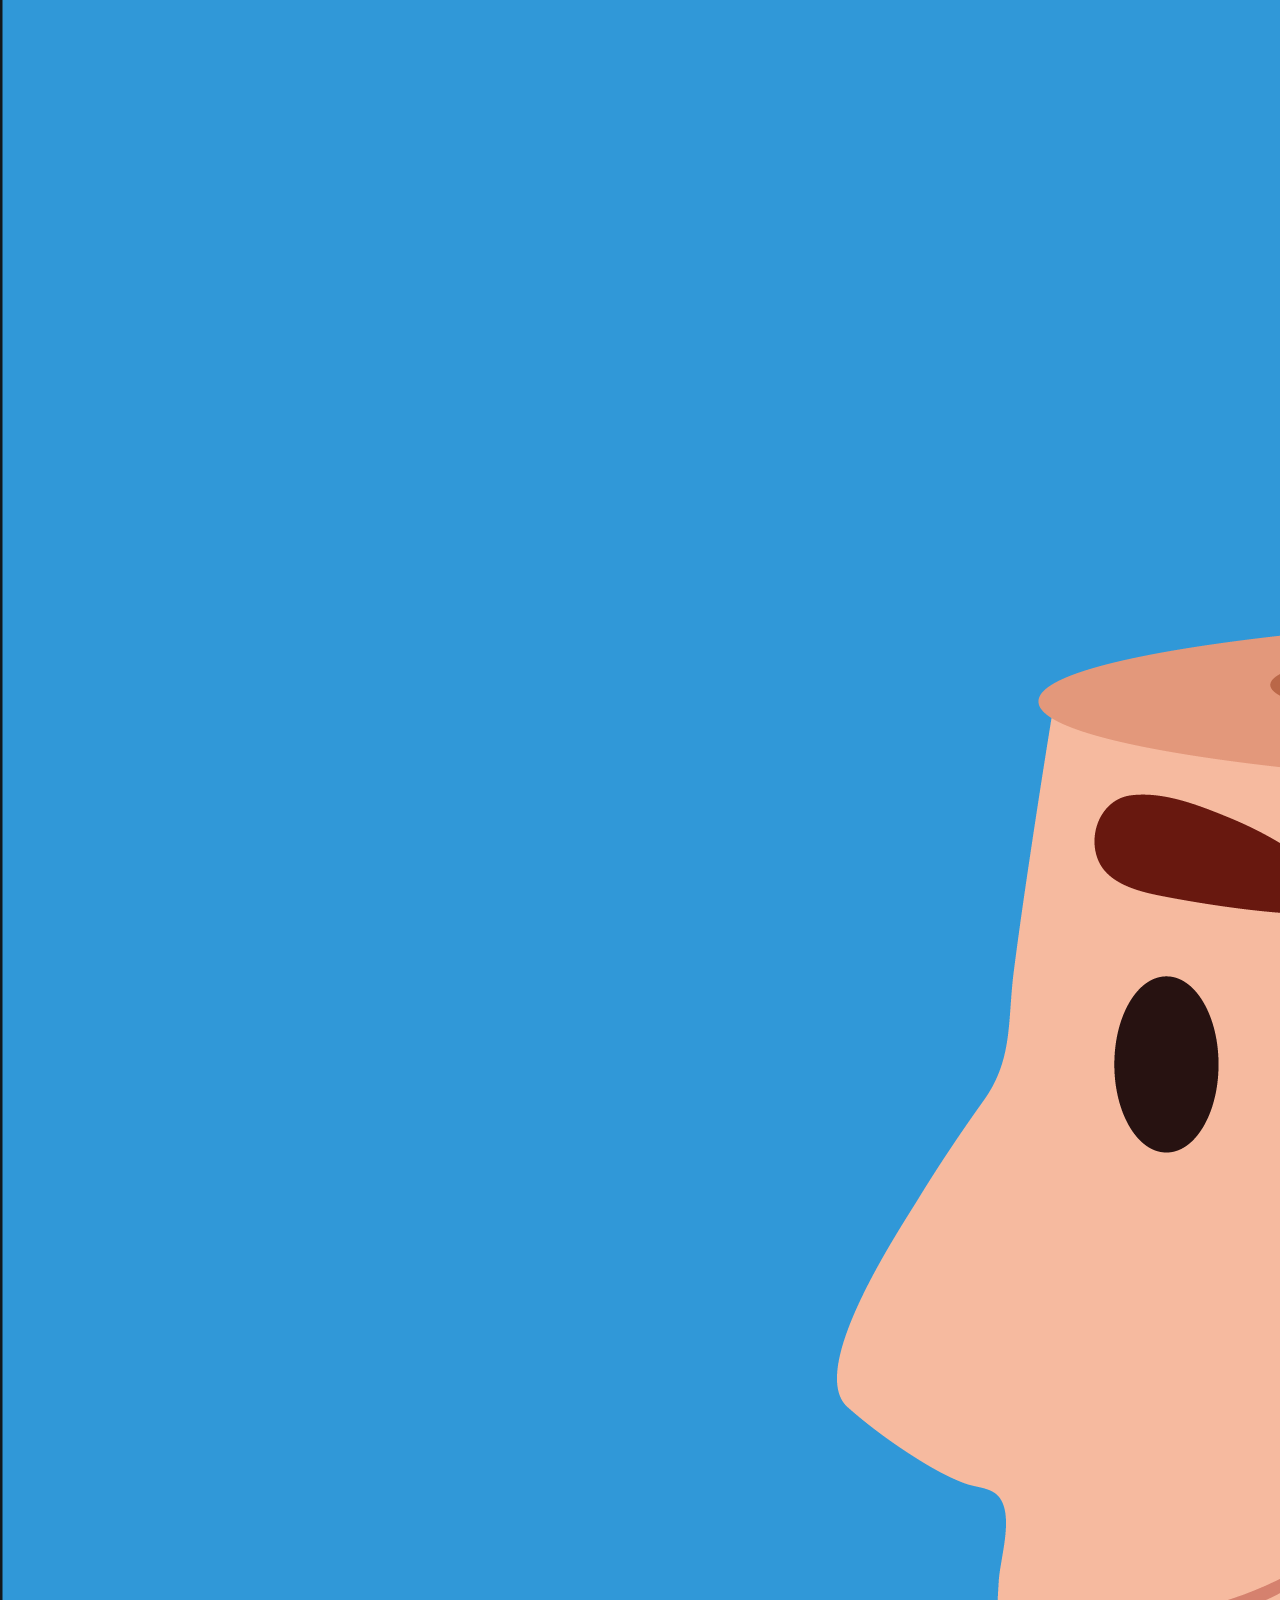
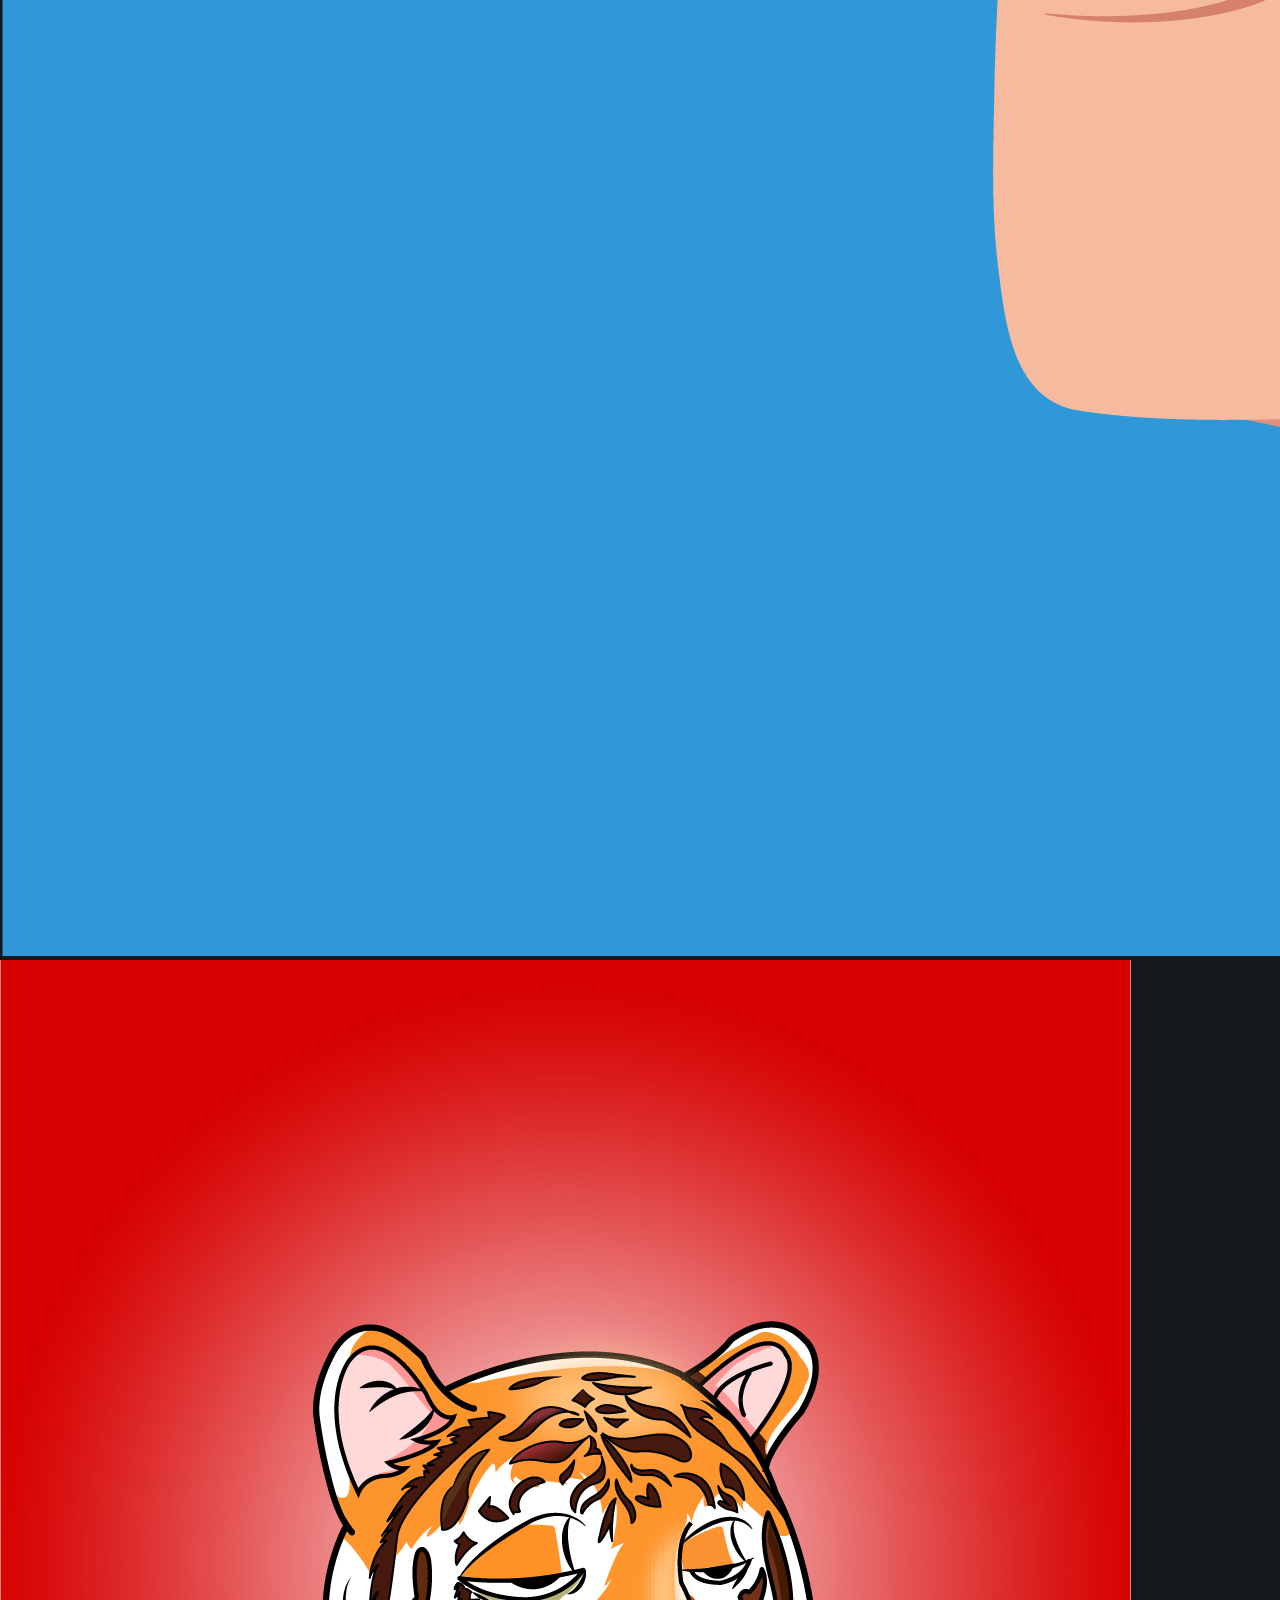
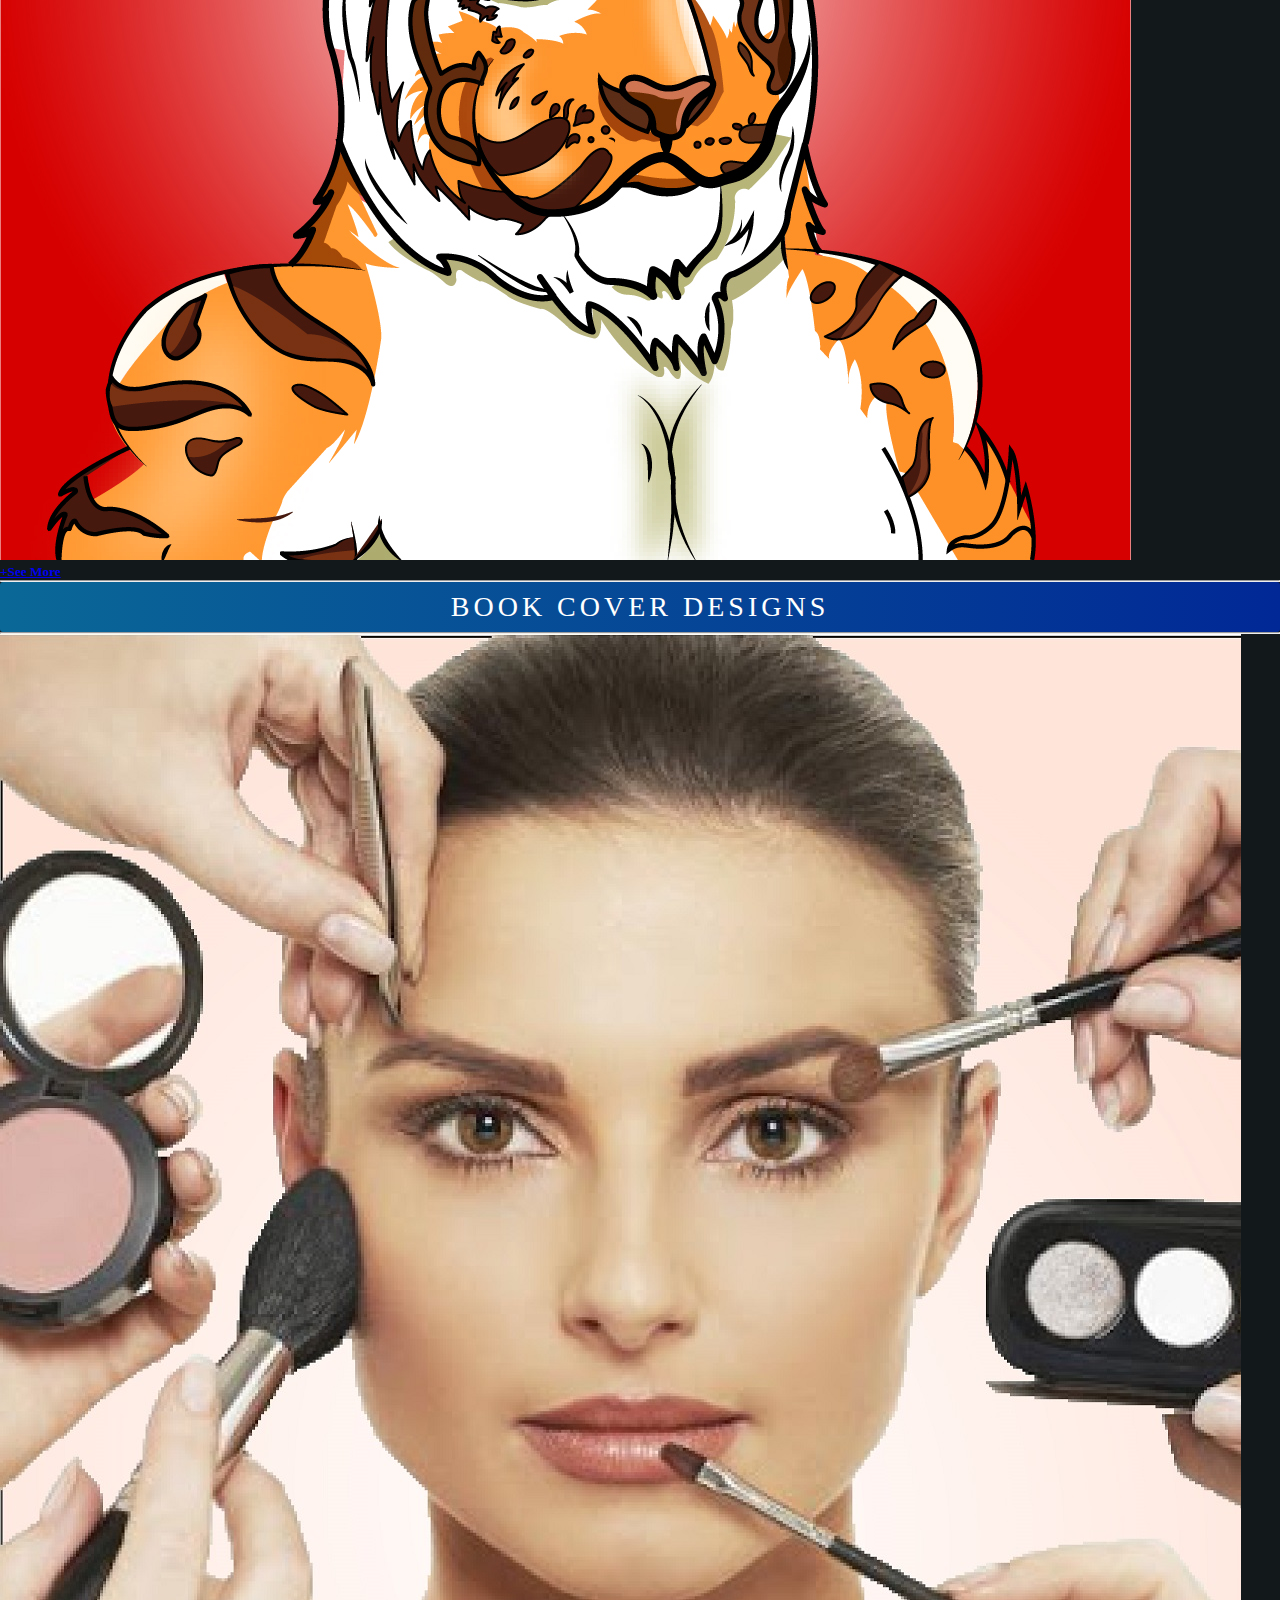
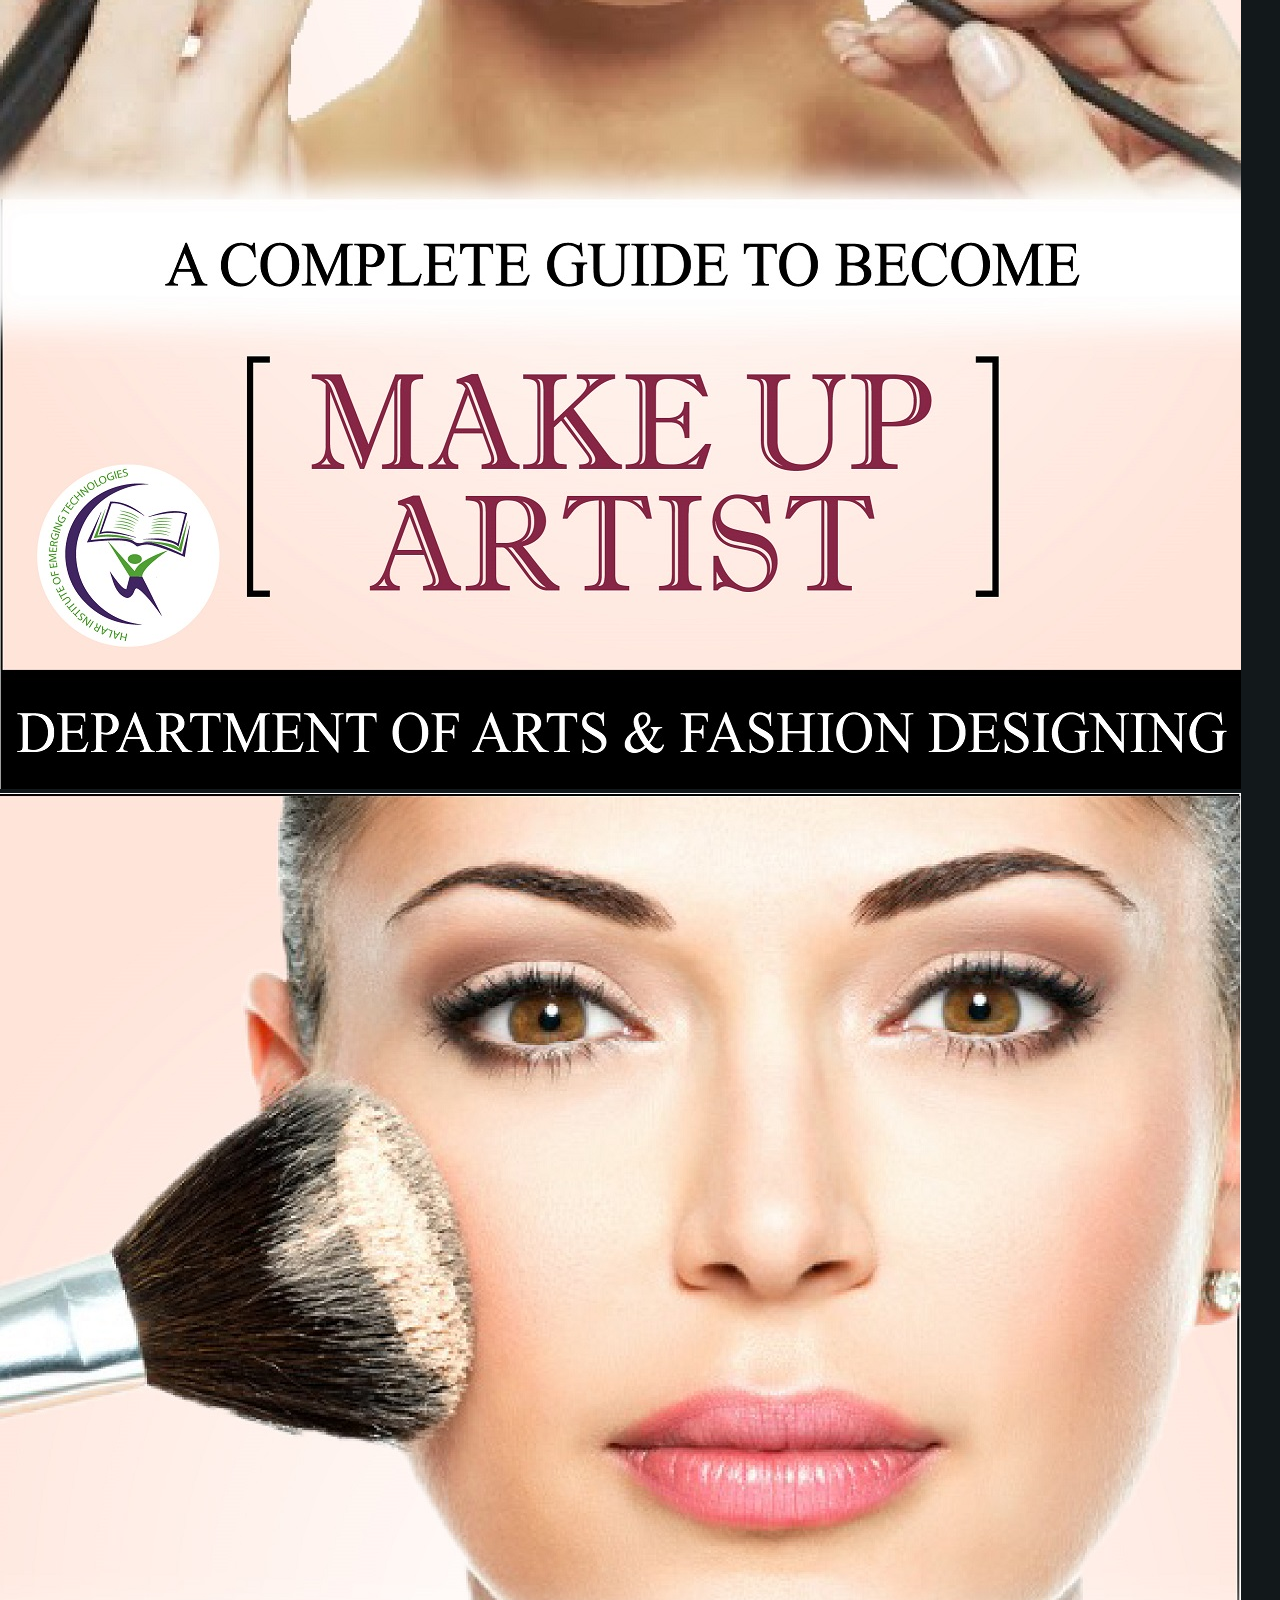
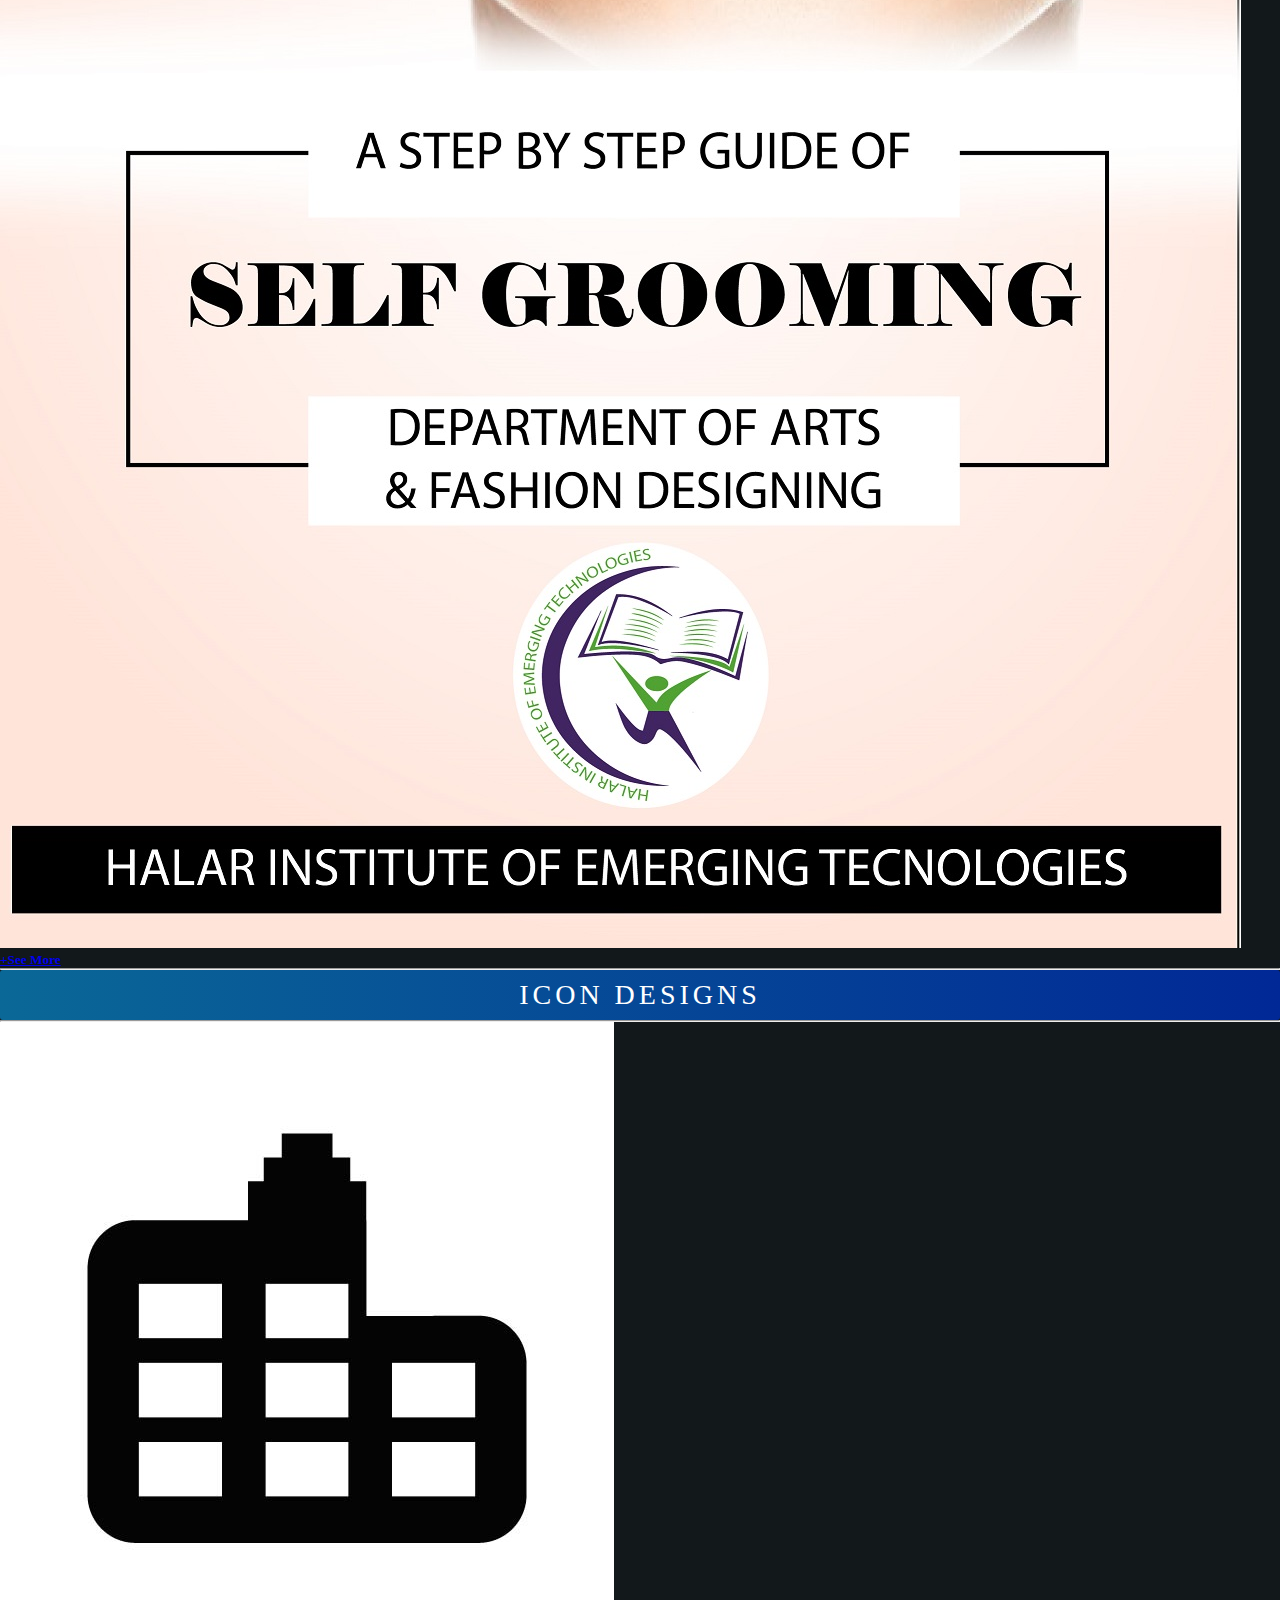
==== commit 672031c7: "v0.1.3" ====
--- a/index.html
+++ b/index.html
@@ -5,17 +5,203 @@
     <meta charset="UTF-8">
     <meta http-equiv="X-UA-Compatible" content="IE=edge">
     <meta name="viewport" content="width=device-width, initial-scale=1.0">
+    <link href="https://cdn.jsdelivr.net/npm/bootstrap@5.1.3/dist/css/bootstrap.min.css" rel="stylesheet" integrity="sha384-1BmE4kWBq78iYhFldvKuhfTAU6auU8tT94WrHftjDbrCEXSU1oBoqyl2QvZ6jIW3" crossorigin="anonymous">
     <link rel="stylesheet" href="main.css">
-    <script defer src="script.js"></script>
     <title>Portfolio</title>
 </head>
 
 <body>
-
-    <h1>
-        Subhash Enterprises
-    </h1>
-
+    <!--  -->
+    <nav class="navbar navbar-expand-lg navbar navbar-dark bg-dark">
+        <div class="container-fluid">
+            <button class="navbar-toggler" type="button" data-bs-toggle="collapse" data-bs-target="#navbarSupportedContent" aria-controls="navbarSupportedContent" aria-expanded="false" aria-label="Toggle navigation">
+            <span class="navbar-toggler-icon"></span>
+          </button>
+            <div class="collapse navbar-collapse justify-content-center" id="navbarSupportedContent">
+                <ul class="navbar-nav mb-2 mb-lg-0">
+                    <li class="nav-item">
+                        <a class="nav-link" href="/">Home</a>
+                    </li>
+                    <li class="nav-item">
+                        <a class="nav-link" href="#">About</a>
+                    </li>
+                    <li class="nav-item dropdown">
+                        <a class="nav-link dropdown-toggle" href="#" id="navbarDropdown" role="button" data-bs-toggle="dropdown" aria-expanded="false">
+                          Portfolio
+                        </a>
+                        <ul class="dropdown-menu" aria-labelledby="navbarDropdown">
+                            <li><a class="dropdown-item" href="#ad-designs">Ad Designs</a></li>
+                            <li><a class="dropdown-item" href="#art-work-designs">Art Work Designs</a></li>
+                            <li><a class="dropdown-item" href="#book-cover-designs">Book Cover Designs</a></li>
+                            <li><a class="dropdown-item" href="#icon-designs">Icon Designs</a></li>
+                            <li><a class="dropdown-item" href="#logo-designs">Logo Designs</a></li>
+                            <li><a class="dropdown-item" href="#product-box-designs">Product Box Designs</a></li>
+                            <li><a class="dropdown-item" href="#user-interface-designs">User Interface Designs</a></li>
+                            <li><a class="dropdown-item" href="#visiting-card-designs">Visiting Card Designs</a></li>
+                        </ul>
+                    </li>
+                    <li class="nav-item">
+                        <a class="nav-link" href="/contact.html">Contact</a>
+                    </li>
+                </ul>
+            </div>
+        </div>
+    </nav>
+    <!--  -->
+    <div id="title">
+        <h1>Subhash Kumar</h1>
+        <p>I Have The Ability To Fight Each & Every Problem Through My Beautiful Creations</p>
+    </div>
+    <!--  -->
+    <div class="container">
+        <hr id="ad-designs">
+        <h1 class="designs-title">Ad Designs</h1>
+        <hr>
+        <div class="row justify-content-center">
+            <div class="col-8 col-md-3 m-3 m-md-0">
+                <img class="img-fluid" src="/assets/ad/ad (1).jpg" alt="">
+            </div>
+            <div class="col-8 col-md-3 m-3 m-md-0">
+                <img class="img-fluid" src="/assets/ad/ad (2).jpg" alt="">
+            </div>
+            <div class="col-8 col-md-3 m-3 m-md-0">
+                <img class="img-fluid" src="/assets/ad/ad (3).jpg" alt="">
+            </div>
+            <div class="col-8 col-md-3 m-3 m-md-0">
+                <img class="img-fluid" src="/assets/ad/ad (4).jpg" alt="">
+            </div>
+            <div class="col-12">
+                <h5 class="text-center my-4"><a href="/ad-designs.html">+See More</a></h5>
+            </div>
+        </div>
+        <hr id="art-work-designs">
+        <h1 class="designs-title">Art Work Designs</h1>
+        <hr>
+        <div class="row justify-content-center">
+            <div class="col-8 col-md-3 m-3 m-md-0">
+                <img class="img-fluid" src="/assets/art-work/artwork (1).jpg" alt="">
+            </div>
+            <div class="col-8 col-md-3 m-3 m-md-0">
+                <img class="img-fluid" src="/assets/art-work/artwork (2).jpg" alt="">
+            </div>
+            <div class="col-8 col-md-3 m-3 m-md-0">
+                <img class="img-fluid" src="/assets/art-work/artwork (3).jpg" alt="">
+            </div>
+            <div class="col-8 col-md-3 m-3 m-md-0">
+                <img class="img-fluid" src="/assets/art-work/artwork (4).jpg" alt="">
+            </div>
+            <div class="col-12">
+                <h5 class="text-center my-4"><a href="/art-work-designs.html">+See More</a></h5>
+            </div>
+        </div>
+        <hr id="book-cover-designs">
+        <h1 class="designs-title">Book Cover Designs</h1>
+        <hr>
+        <div class="row justify-content-center">
+            <div class="col-8 col-md-3 m-3 m-md-0">
+                <img class="img-fluid" src="/assets/book-cover/book-cover-01.jpg" alt="">
+            </div>
+            <div class="col-8 col-md-3 m-3 m-md-0">
+                <img class="img-fluid" src="/assets/book-cover/book-cover-02.jpg" alt="">
+            </div>
+            <div class="col-12">
+                <h5 class="text-center my-4"><a href="/book-cover-designs.html">+See More</a></h5>
+            </div>
+        </div>
+        <hr id="icon-designs">
+        <h1 class="designs-title">Icon Designs</h1>
+        <hr>
+        <div class="row justify-content-center">
+            <div class="col-8 col-md-3 m-3 m-md-0">
+                <img class="img-fluid" src="/assets/Icon/jpg-icons (1).jpg" alt="">
+            </div>
+            <div class="col-8 col-md-3 m-3 m-md-0">
+                <img class="img-fluid" src="/assets/Icon/jpg-icons (2).jpg" alt="">
+            </div>
+            <div class="col-8 col-md-3 m-3 m-md-0">
+                <img class="img-fluid" src="/assets/Icon/jpg-icons (3).jpg" alt="">
+            </div>
+            <div class="col-8 col-md-3 m-3 m-md-0">
+                <img class="img-fluid" src="/assets/Icon/jpg-icons (4).jpg" alt="">
+            </div>
+            <div class="col-12">
+                <h5 class="text-center my-4"><a href="/icon-designs.html">+See More</a></h5>
+            </div>
+        </div>
+        <hr id="logo-designs">
+        <h1 class="designs-title">Logo Designs</h1>
+        <hr>
+        <div class="row justify-content-center">
+            <div class="col-8 col-md-3 m-3 m-md-0">
+                <img class="img-fluid" src="/assets/logo/logo (1).jpg" alt="">
+            </div>
+            <div class="col-8 col-md-3 m-3 m-md-0">
+                <img class="img-fluid" src="/assets/logo/logo (3).jpg" alt="">
+            </div>
+            <div class="col-8 col-md-3 m-3 m-md-0">
+                <img class="img-fluid" src="/assets/logo/logo (4).jpg" alt="">
+            </div>
+            <div class="col-8 col-md-3 m-3 m-md-0">
+                <img class="img-fluid" src="/assets/logo/logo (5).jpg" alt="">
+            </div>
+            <div class="col-12">
+                <h5 class="text-center my-4"><a href="/logo-designs.html">+See More</a></h5>
+            </div>
+            <hr id="product-box-designs">
+            <h1 class="designs-title">Product Box Designs</h1>
+            <hr>
+            <div class="row justify-content-center">
+                <div class="col-8 col-md-3 m-3 m-md-0">
+                    <img class="img-fluid" src="/assets/product-box-design/black-box-01.jpg" alt="">
+                </div>
+                <div class="col-8 col-md-3 m-3 m-md-0">
+                    <img class="img-fluid" src="/assets/product-box-design/black-box-02.jpg" alt="">
+                </div>
+                <div class="col-8 col-md-3 m-3 m-md-0">
+                    <img class="img-fluid" src="/assets/product-box-design/bottle-design.jpg" alt="">
+                </div>
+                <div class="col-8 col-md-3 m-3 m-md-0">
+                    <img class="img-fluid" src="/assets/product-box-design/front.jpg" alt="">
+                </div>
+                <div class="col-12">
+                    <h5 class="text-center my-4"><a href="/product-designs.html">+See More</a></h5>
+                </div>
+            </div>
+            <hr id="user-interface-designs">
+            <h1 class="designs-title">User Interface Designs</h1>
+            <hr>
+            <div class="row justify-content-center">
+                <div class="col-8 col-md-3 m-3 m-md-0">
+                    <img class="img-fluid" src="/assets/ui-design/site-01.jpg" alt="">
+                </div>
+                <div class="col-8 col-md-3 m-3 m-md-0">
+                    <img class="img-fluid" src="/assets/ui-design/site-02.jpg" alt="">
+                </div>
+                <div class="col-8 col-md-3 m-3 m-md-0">
+                    <img class="img-fluid" src="/assets/ui-design/site-03.jpg" alt="">
+                </div>
+                <div class="col-12">
+                    <h5 class="text-center my-4"><a href="/user-interface-designs.html">+See More</a></h5>
+                </div>
+            </div>
+            <hr id="visiting-card-designs">
+            <h1 class="designs-title">Visiting Card Designs</h1>
+            <hr>
+            <div class="row justify-content-center">
+                <div class="col-8 col-md-3 m-3 m-md-0">
+                    <img class="img-fluid" src="/assets/visiting-card/card-01.jpg" alt="">
+                </div>
+                <div class="col-8 col-md-3 m-3 m-md-0">
+                    <img class="img-fluid" src="/assets/visiting-card/card-02.jpg" alt="">
+                </div>
+                <div class="col-12">
+                    <h4 class="text-center my-4"><a href="/visiting-cards-designs.html">+See More</a></h4>
+                </div>
+            </div>
+        </div>
+    </div>
+    <!--  -->
+    <script src="https://cdn.jsdelivr.net/npm/bootstrap@5.1.3/dist/js/bootstrap.bundle.min.js" integrity="sha384-ka7Sk0Gln4gmtz2MlQnikT1wXgYsOg+OMhuP+IlRH9sENBO0LRn5q+8nbTov4+1p" crossorigin="anonymous"></script>
 </body>
 
 </html>--- a/main.css
+++ b/main.css
@@ -11,5 +11,55 @@
 html {
     -ms-overflow-style: none;
     scrollbar-width: none;
-    font-family: sans-serif;
+    scroll-behavior: smooth;
+}
+
+body {
+    color: #fff;
+    background-color: #12181B;
+}
+
+#title {
+    text-align: center;
+    padding: 5vh 5vw;
+    background-image: linear-gradient( 90deg, #104547, #012896);
+}
+
+#title>h1 {
+    font-size: 48px;
+    text-transform: uppercase;
+}
+
+#title>p {
+    font-style: italic;
+    font-family: serif;
+}
+
+.designs-title {
+    font-size: 28px;
+    font-weight: 500;
+    text-align: center;
+    text-transform: uppercase;
+    letter-spacing: 4px;
+    background-image: linear-gradient( 90deg, #0a6897, #012896);
+    padding: 1vh 0vw;
+    border-radius: 3px;
+}
+
+.col-3,
+.col-4 {
+    transition: 0.25s ease-in-out;
+    cursor: pointer;
+}
+
+.img-fluid {
+    transition: 0.25s ease-in-out;
+    cursor: pointer;
+}
+
+.img-fluid:hover {
+    transform: translate(10px, -10px);
+    box-shadow: -24px 24px 11px -16px rgb(0, 0, 0);
+    -webkit-box-shadow: -24px 24px 11px -16px rgb(0, 0, 0);
+    -moz-box-shadow: -24px 24px 11px -16px rgb(0, 0, 0);
 }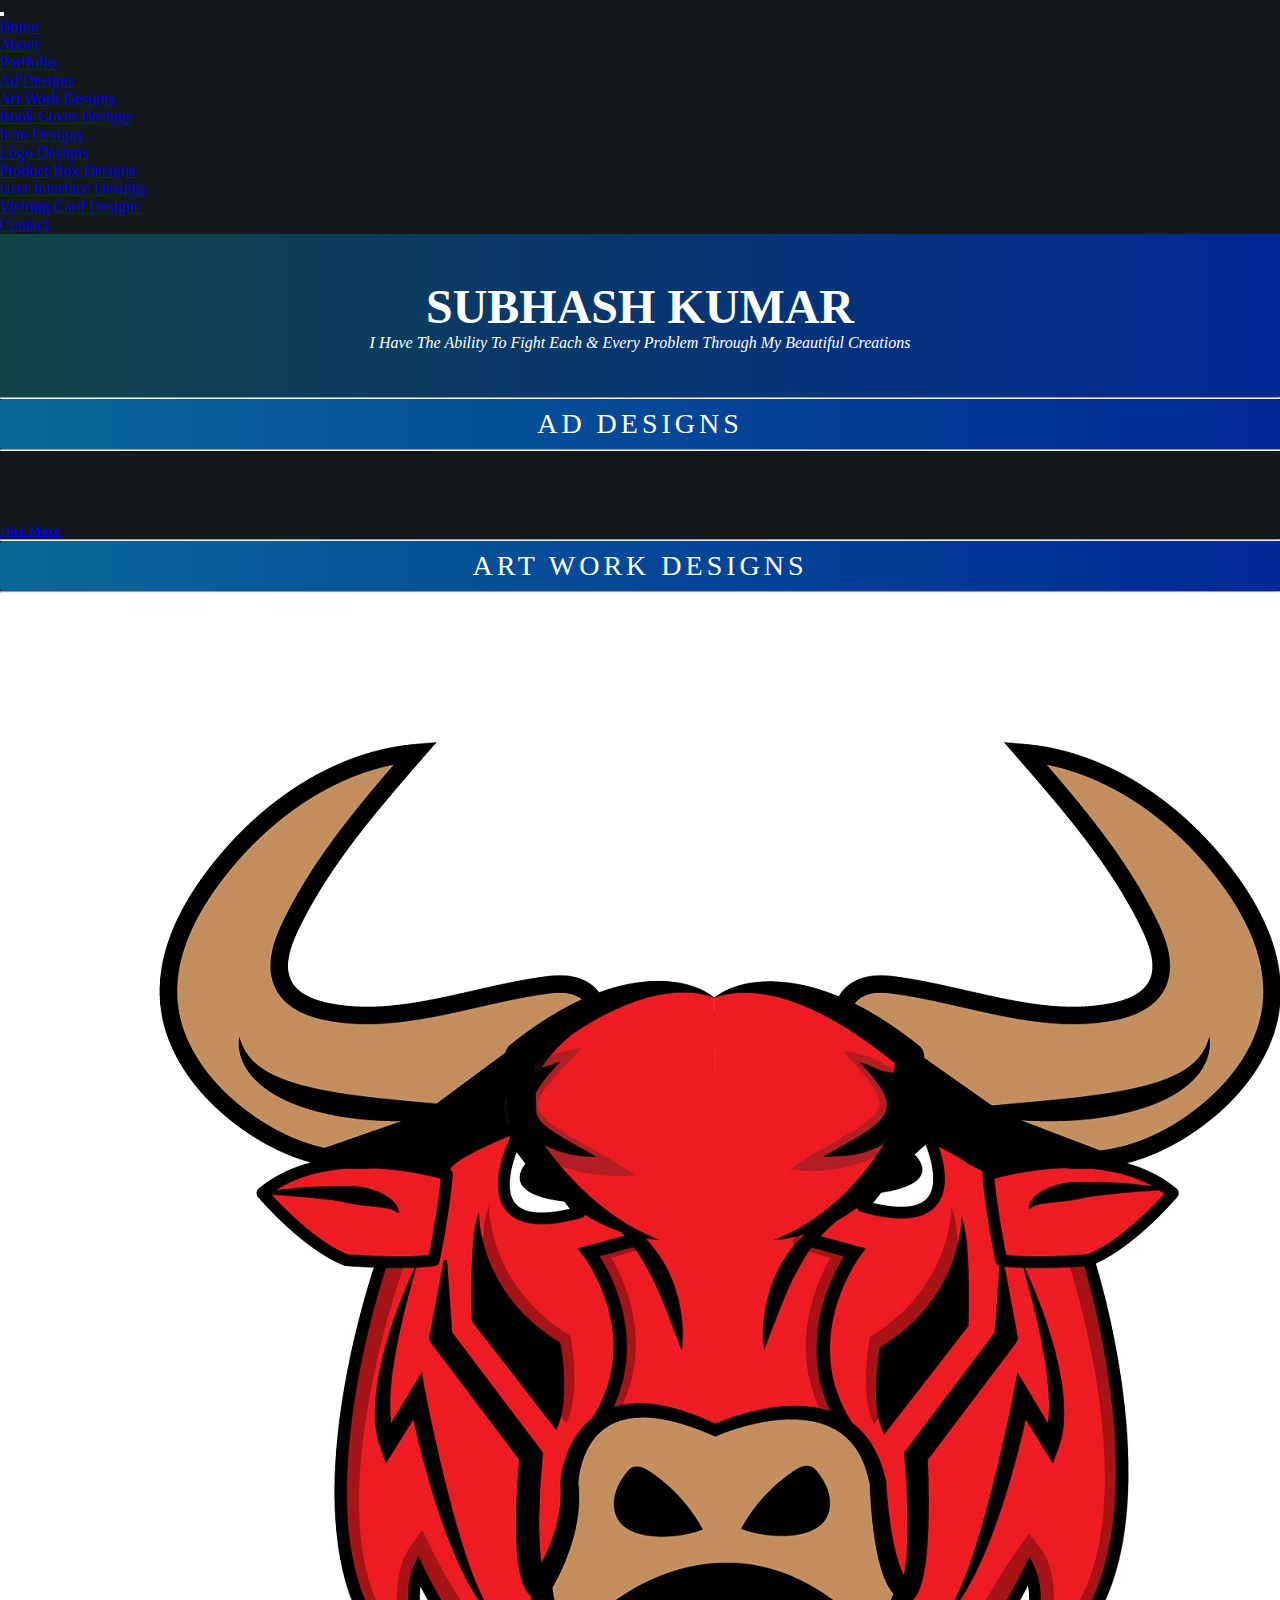
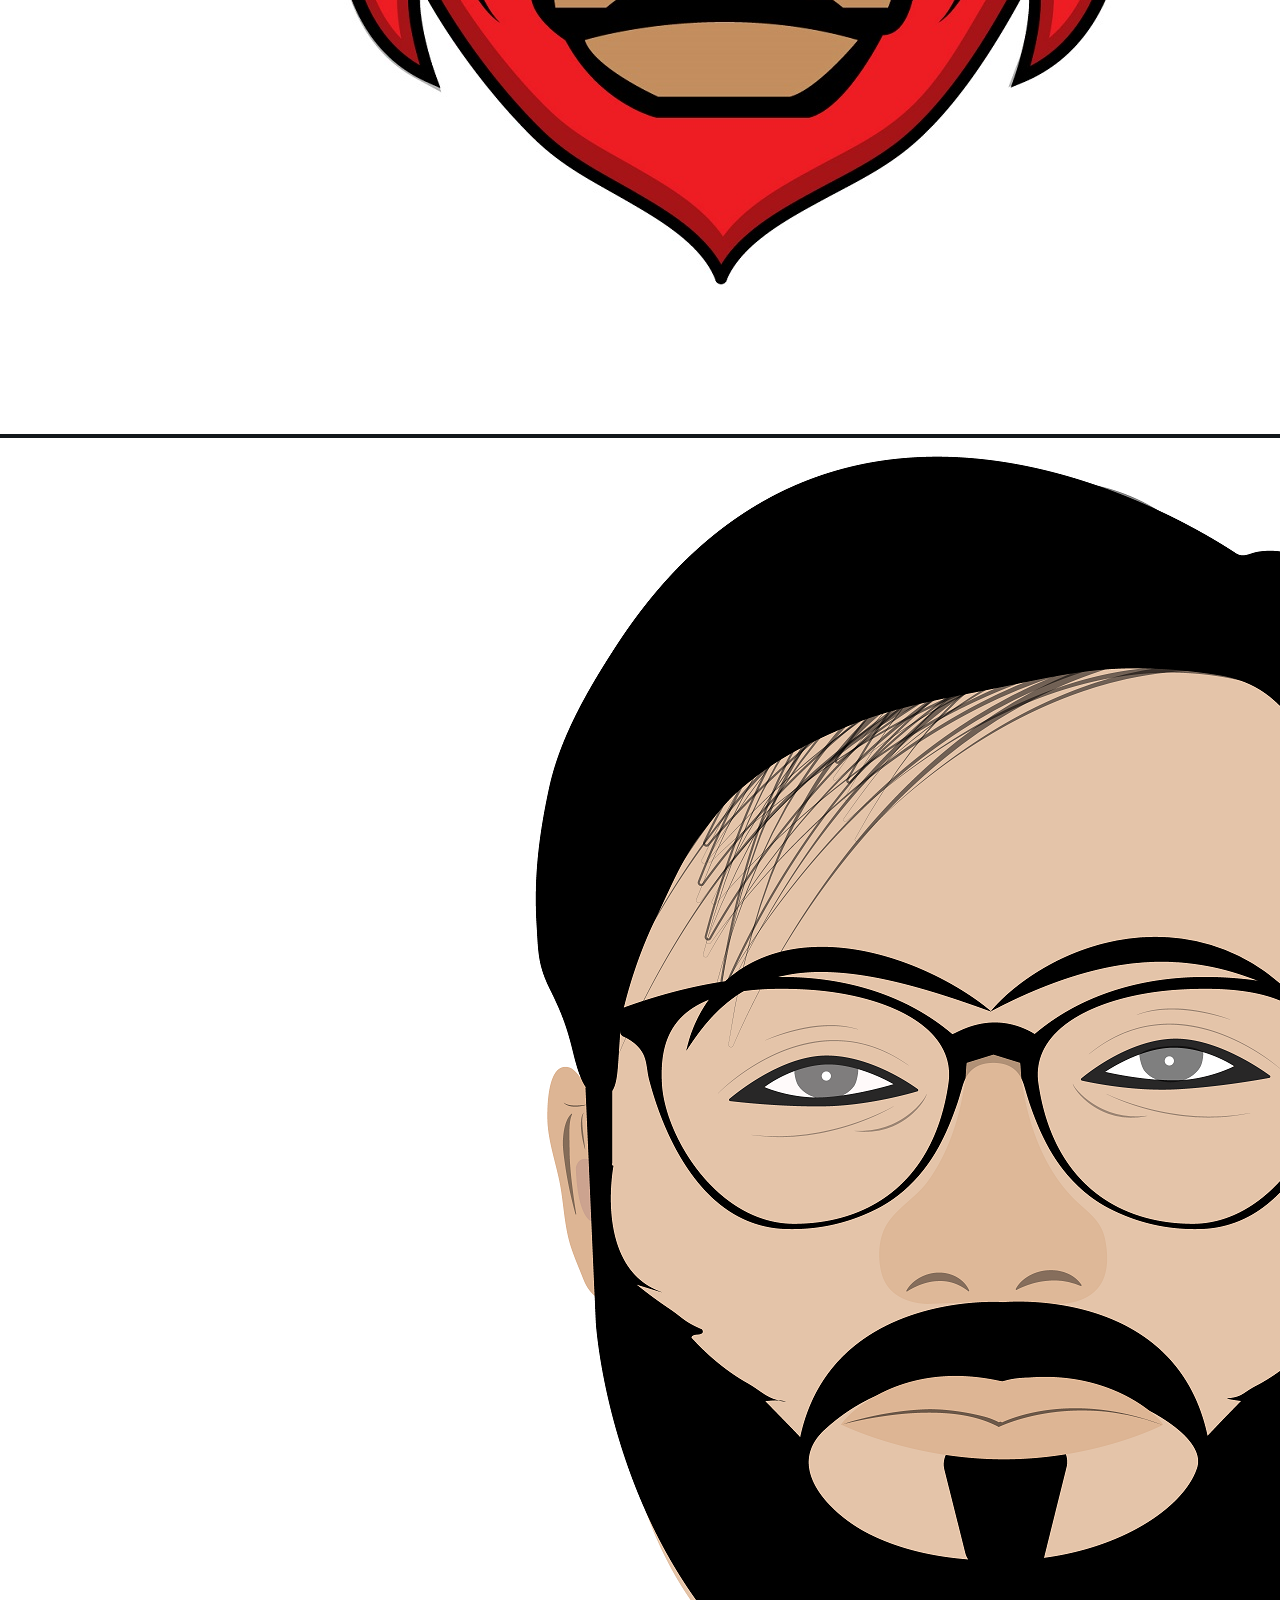
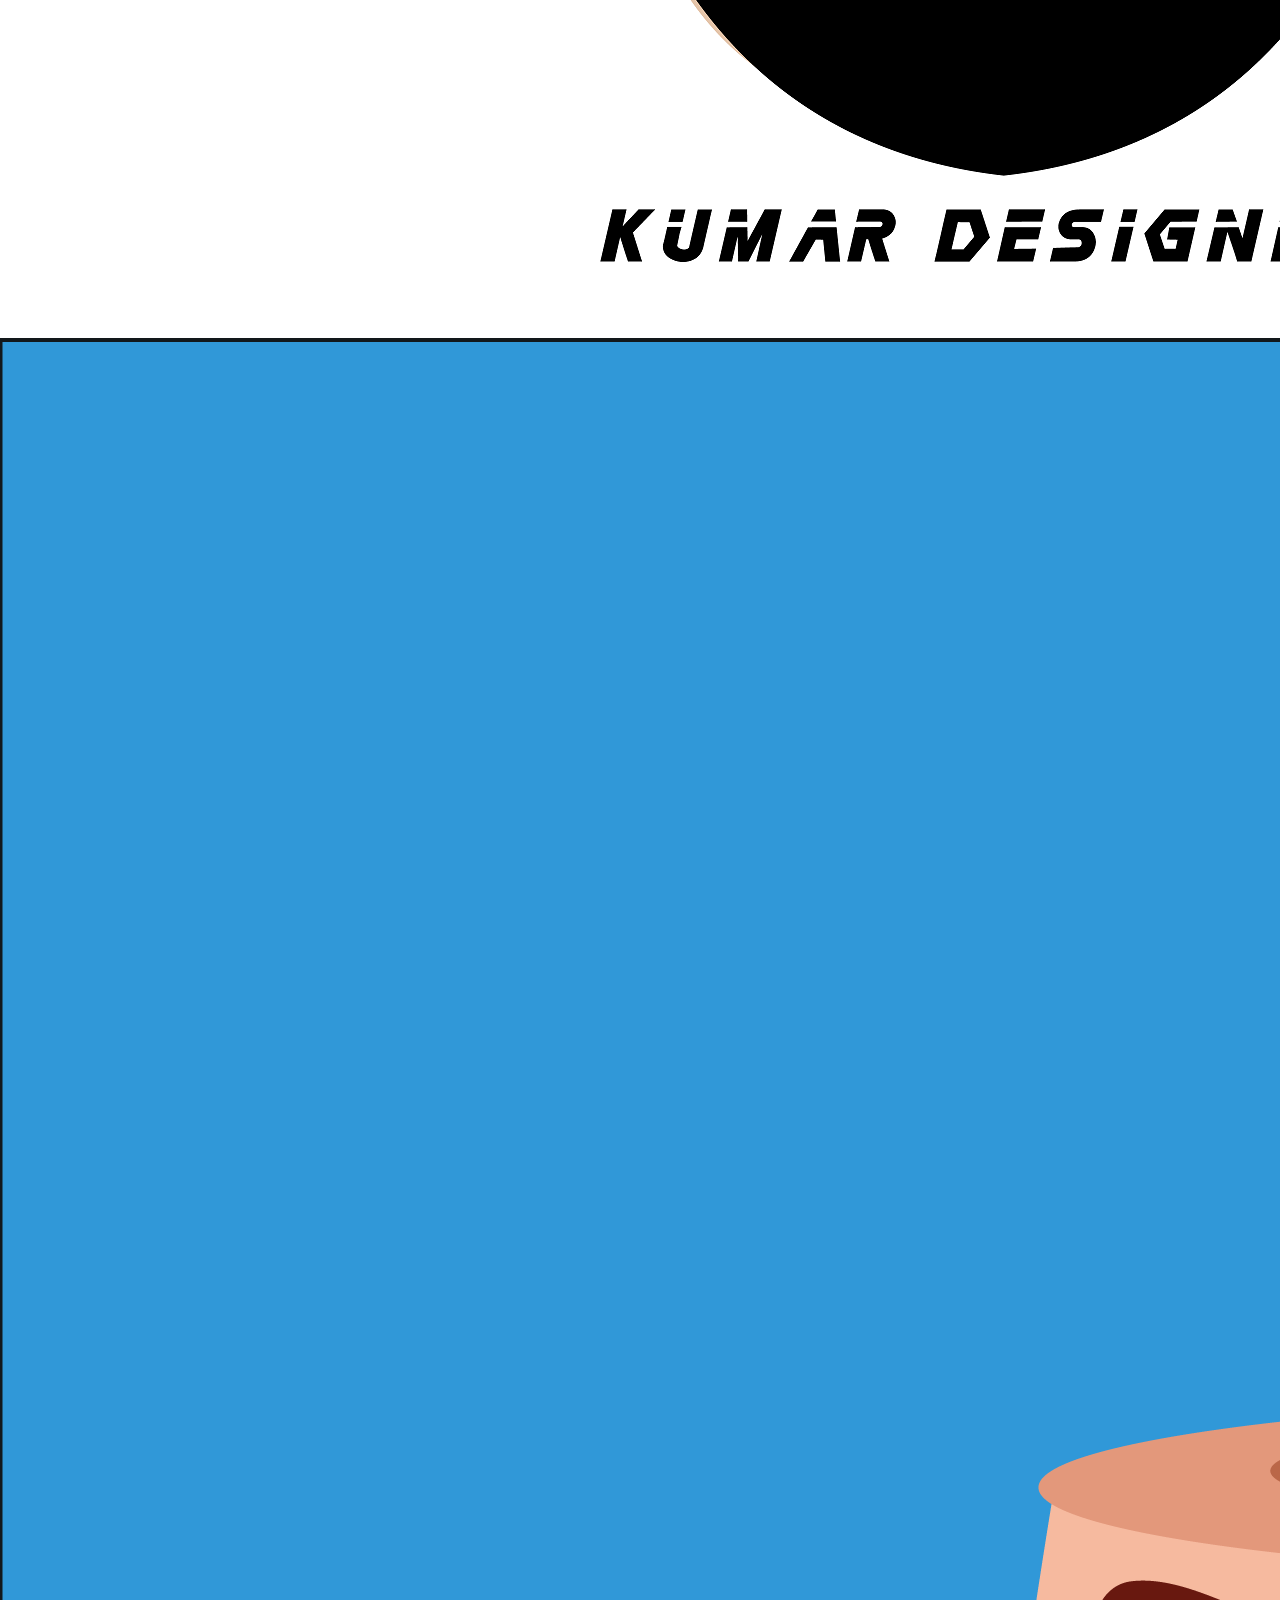
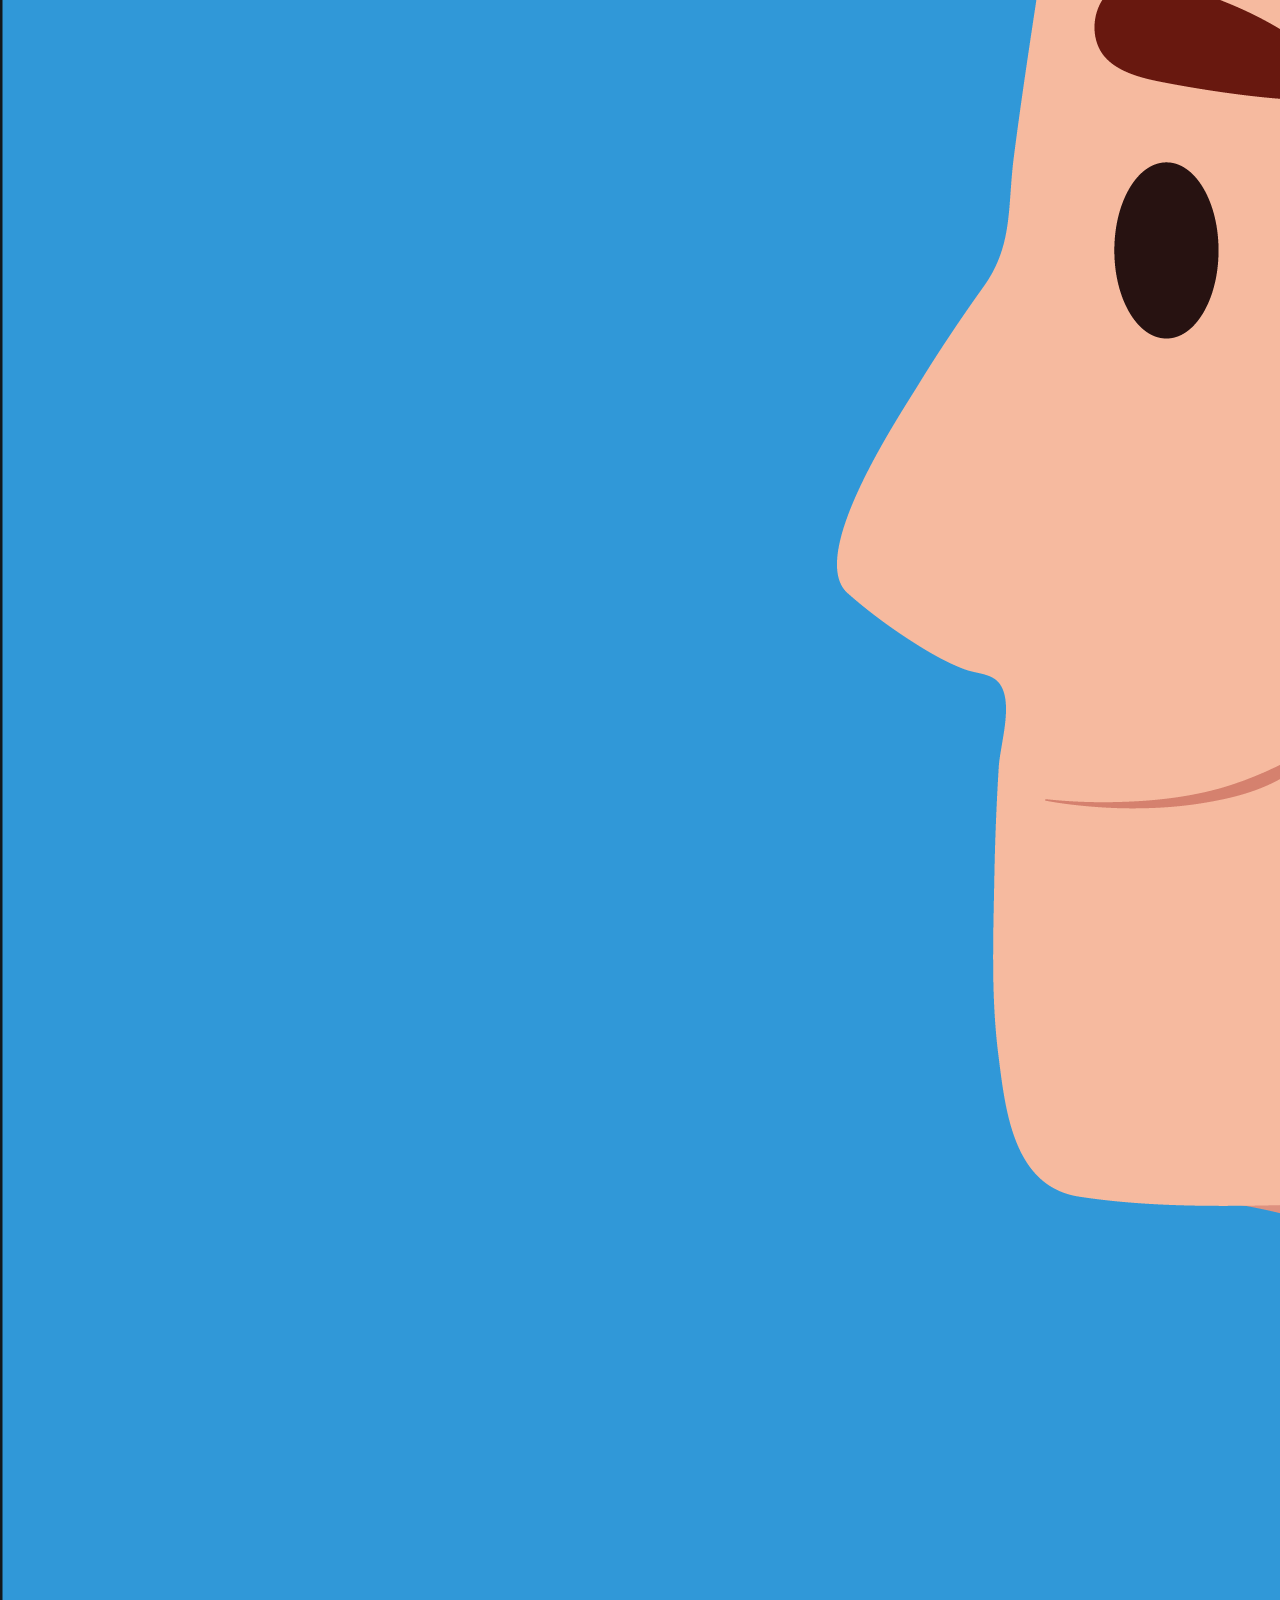
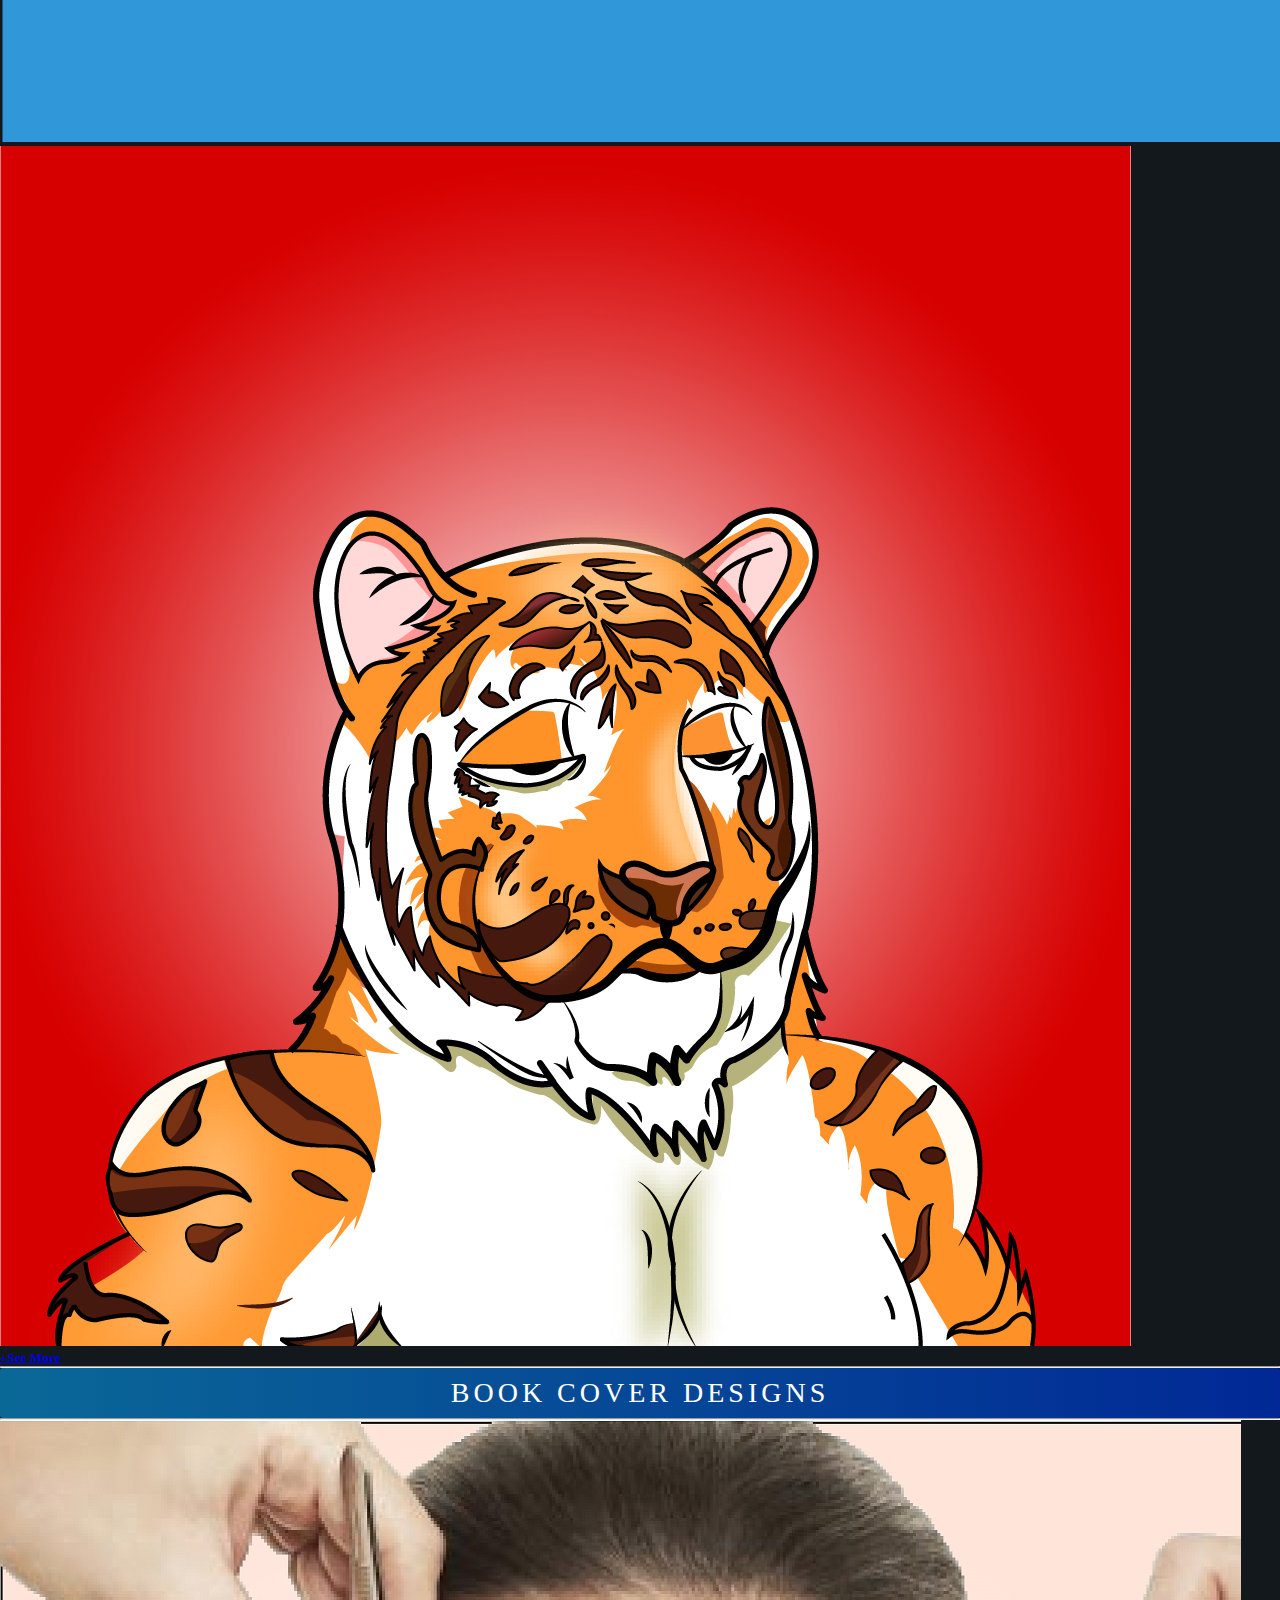
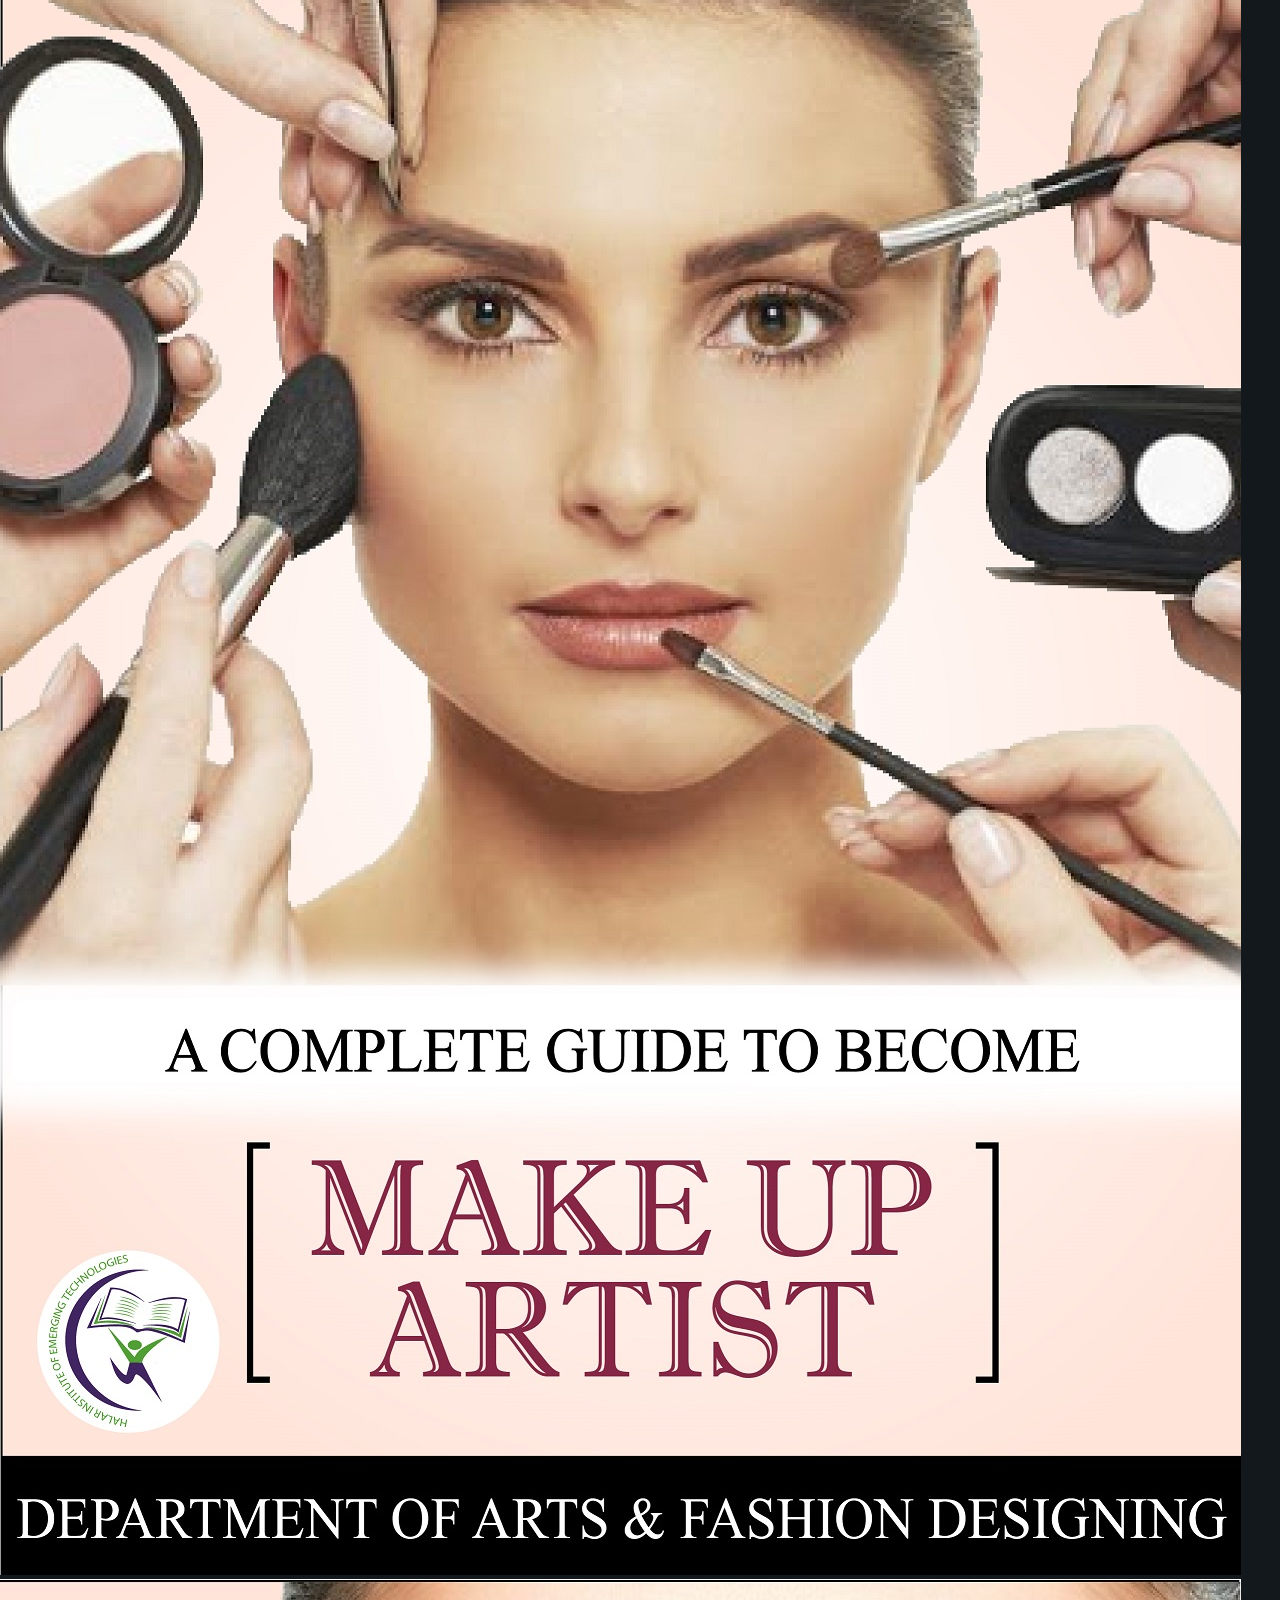
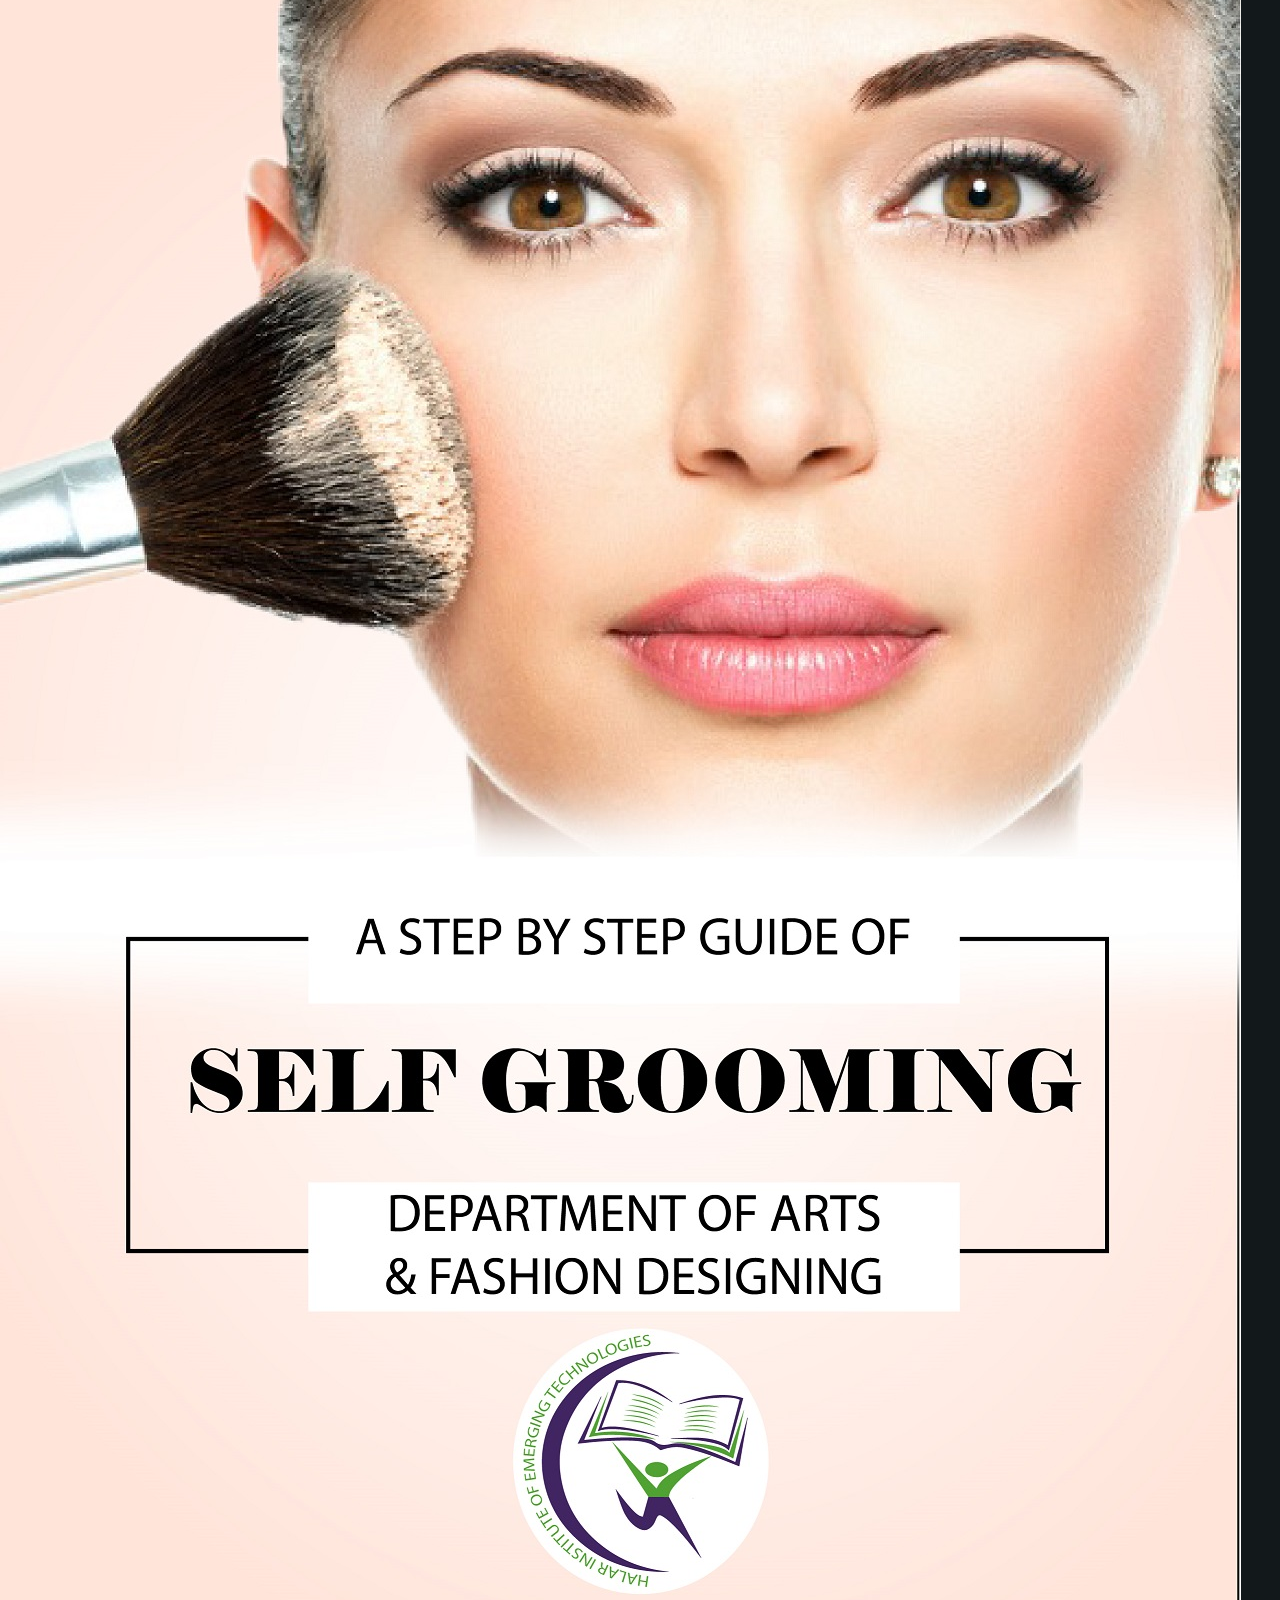
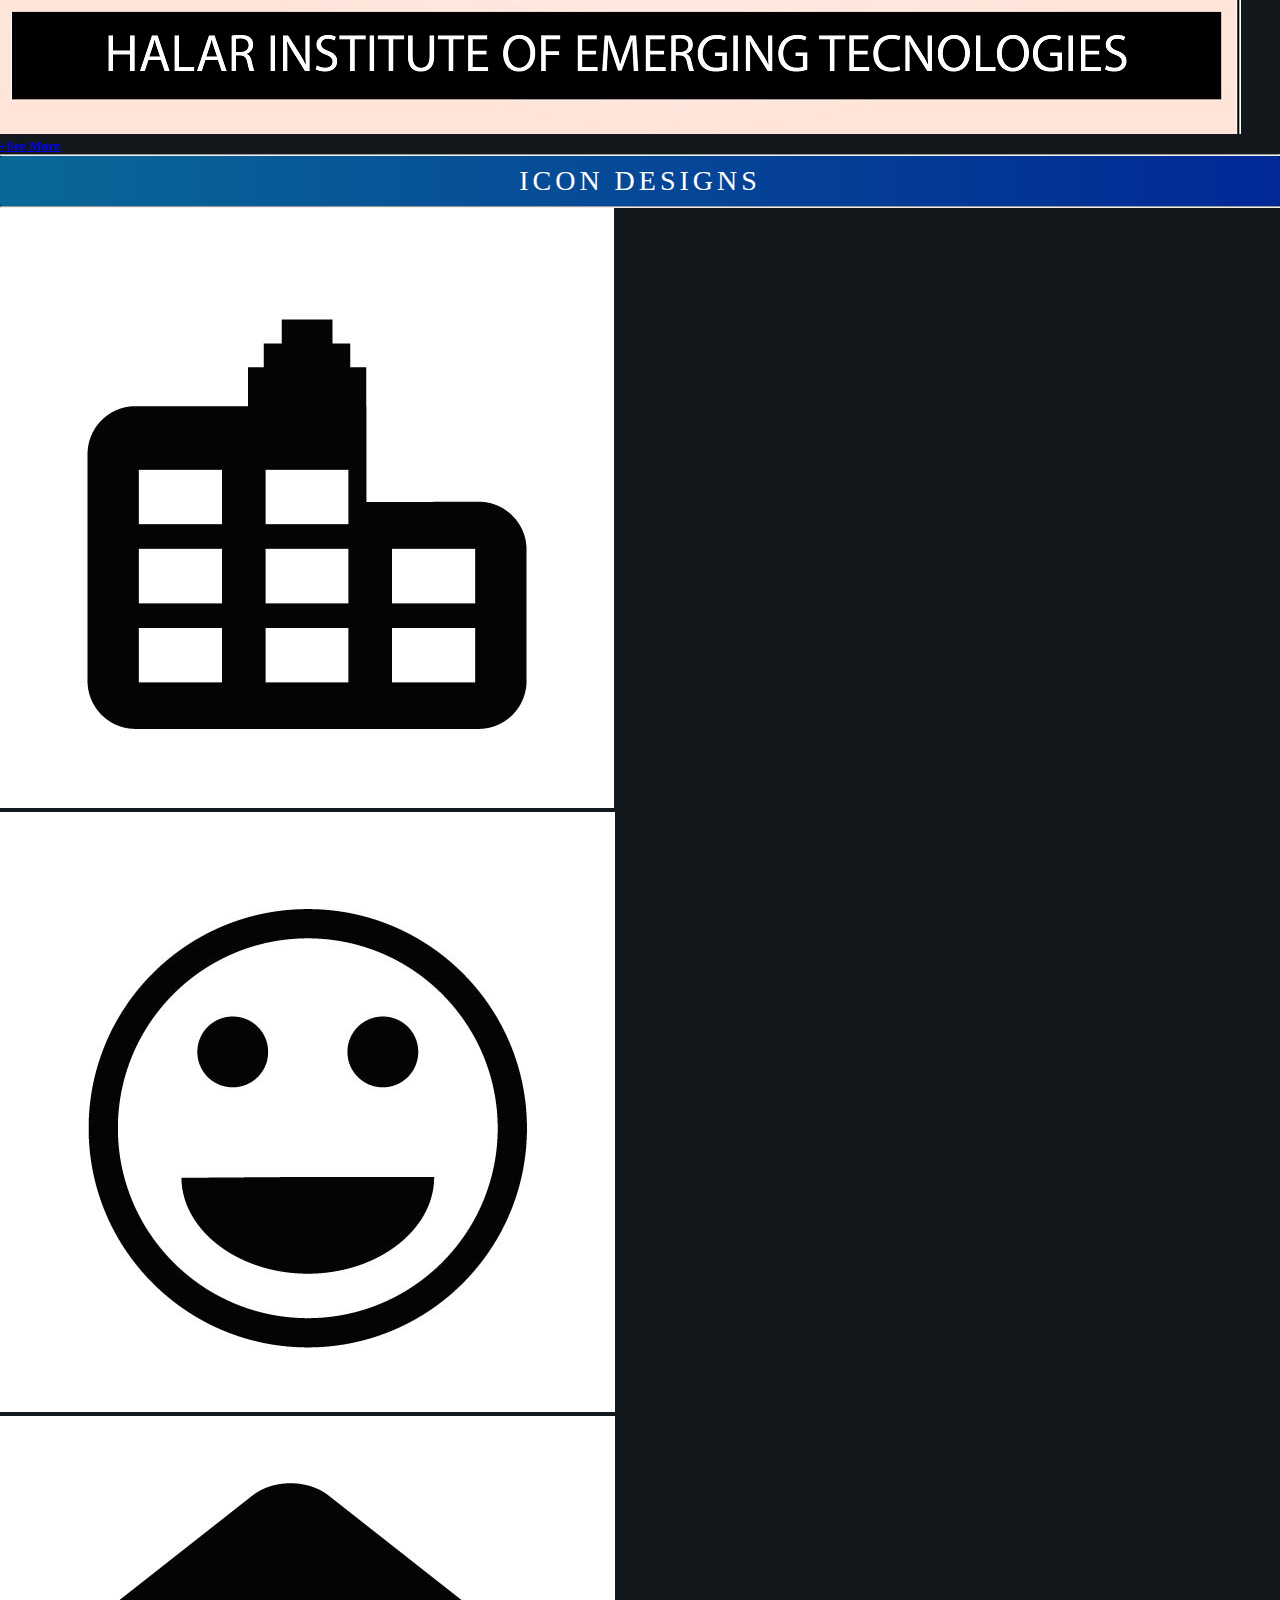
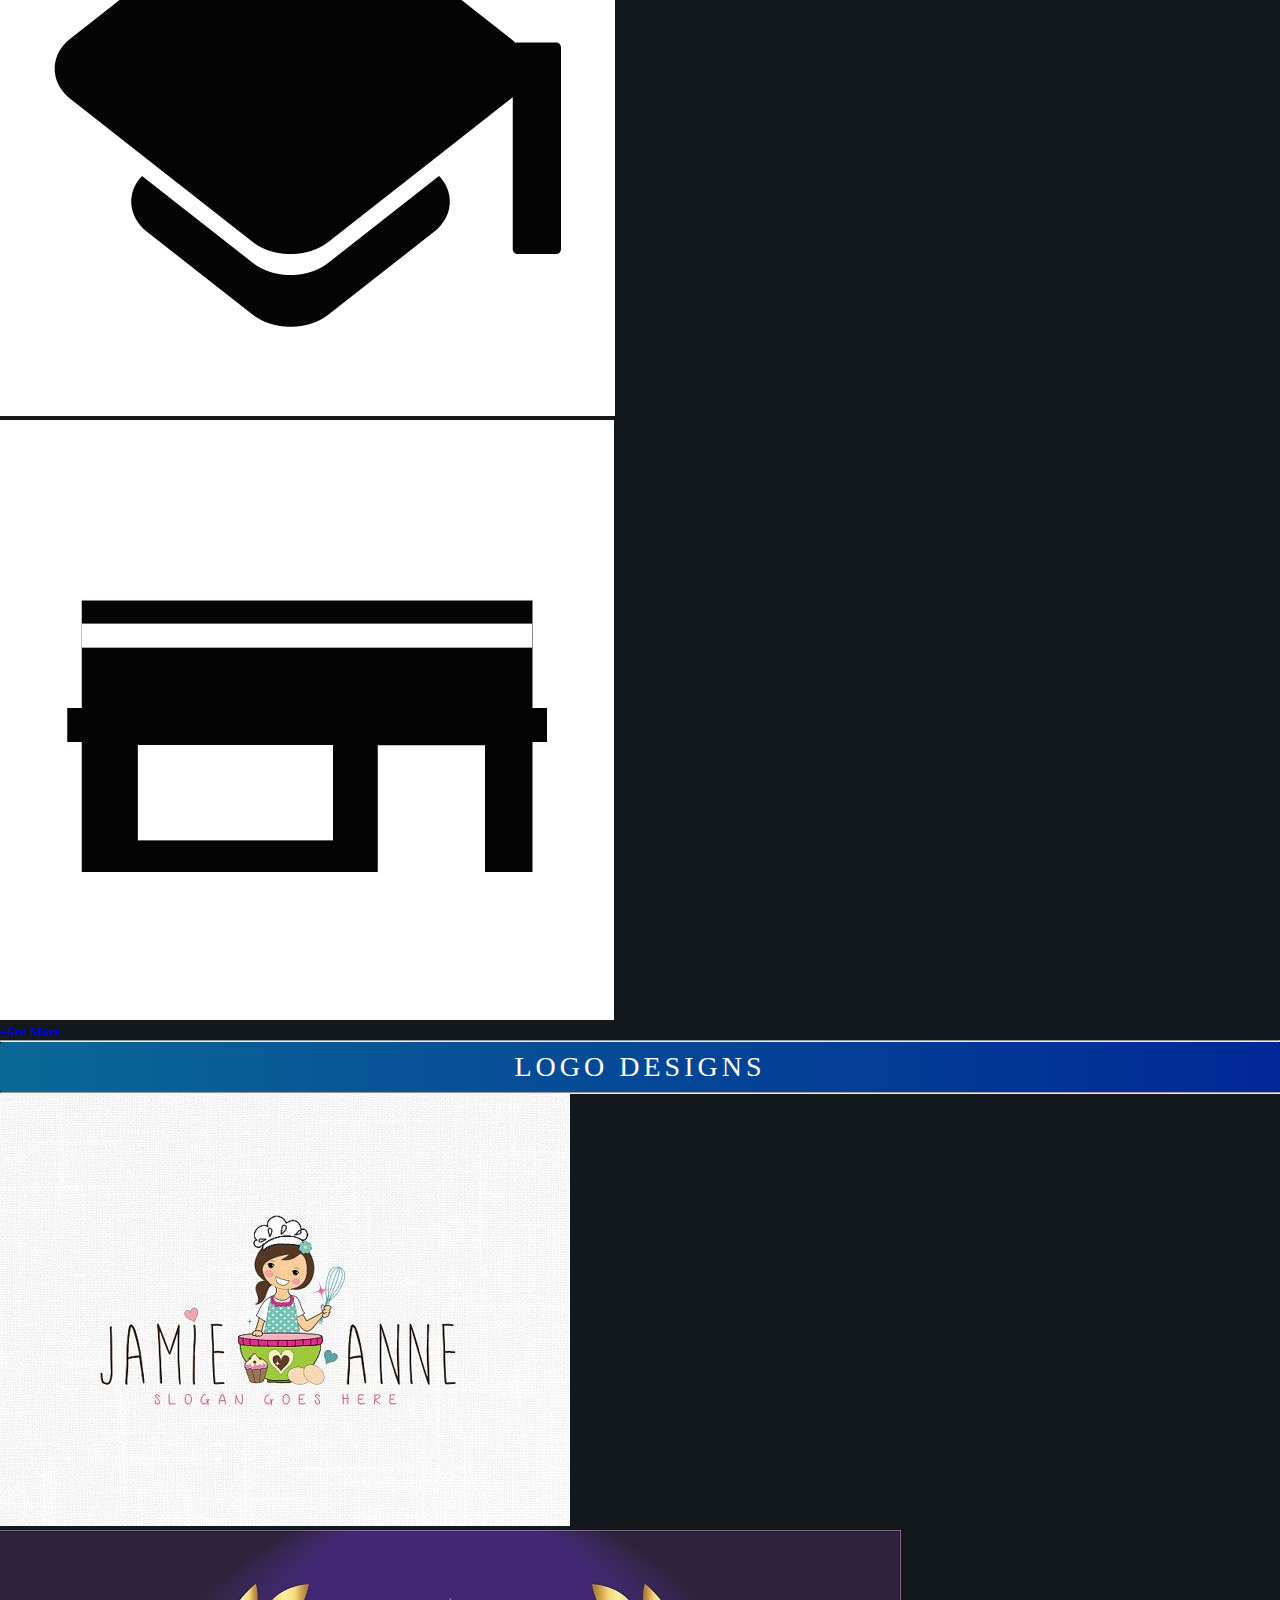
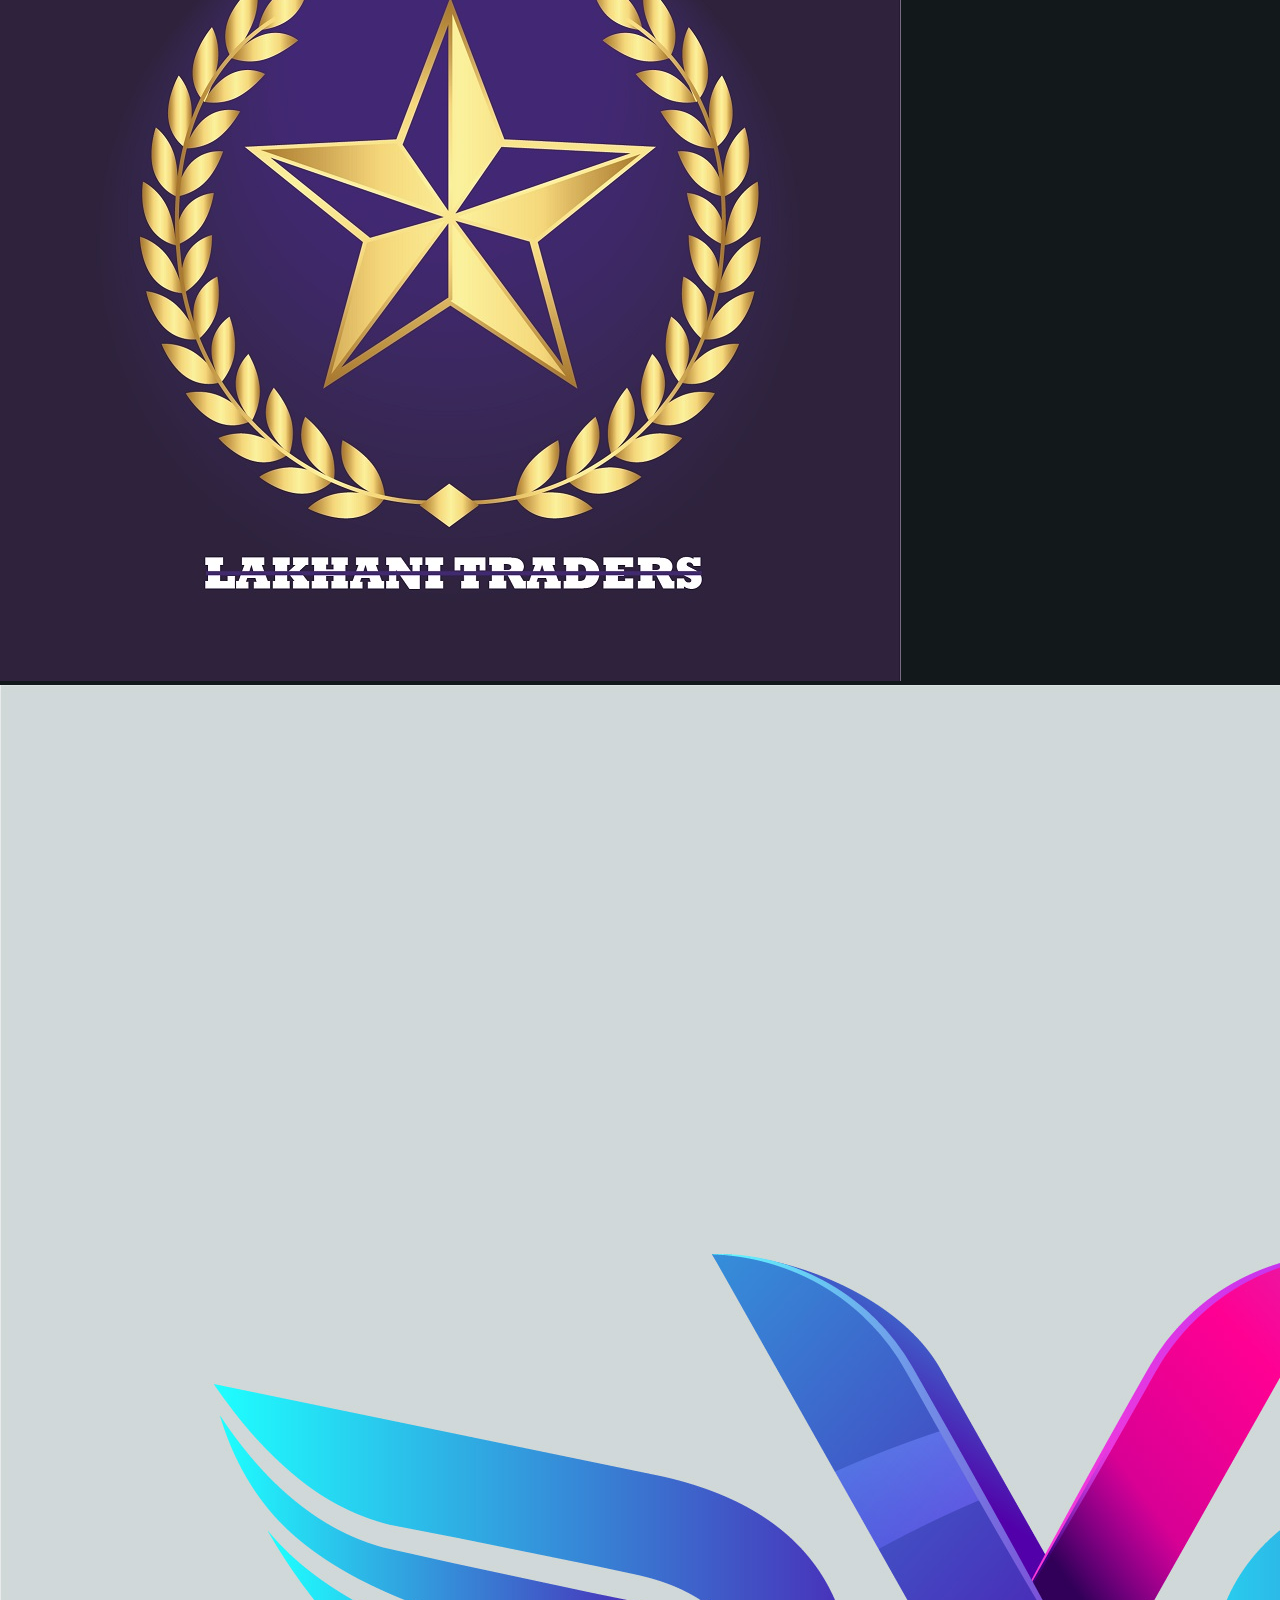
==== commit 43b06272: "v0.1.4" ====
--- a/index.html
+++ b/index.html
@@ -59,16 +59,16 @@
         <hr>
         <div class="row justify-content-center">
             <div class="col-8 col-md-3 m-3 m-md-0">
-                <img class="img-fluid" src="/assets/ad/ad (1).jpg" alt="">
-            </div>
-            <div class="col-8 col-md-3 m-3 m-md-0">
-                <img class="img-fluid" src="/assets/ad/ad (2).jpg" alt="">
-            </div>
-            <div class="col-8 col-md-3 m-3 m-md-0">
-                <img class="img-fluid" src="/assets/ad/ad (3).jpg" alt="">
-            </div>
-            <div class="col-8 col-md-3 m-3 m-md-0">
-                <img class="img-fluid" src="/assets/ad/ad (4).jpg" alt="">
+                <img class="img-fluid" src="/portfolio/assets/ad/ad (1).jpg" alt="">
+            </div>
+            <div class="col-8 col-md-3 m-3 m-md-0">
+                <img class="img-fluid" src="/portfolio/assets/ad/ad (2).jpg" alt="">
+            </div>
+            <div class="col-8 col-md-3 m-3 m-md-0">
+                <img class="img-fluid" src="/portfolio/assets/ad/ad (3).jpg" alt="">
+            </div>
+            <div class="col-8 col-md-3 m-3 m-md-0">
+                <img class="img-fluid" src="/portfolio/assets/ad/ad (4).jpg" alt="">
             </div>
             <div class="col-12">
                 <h5 class="text-center my-4"><a href="/ad-designs.html">+See More</a></h5>
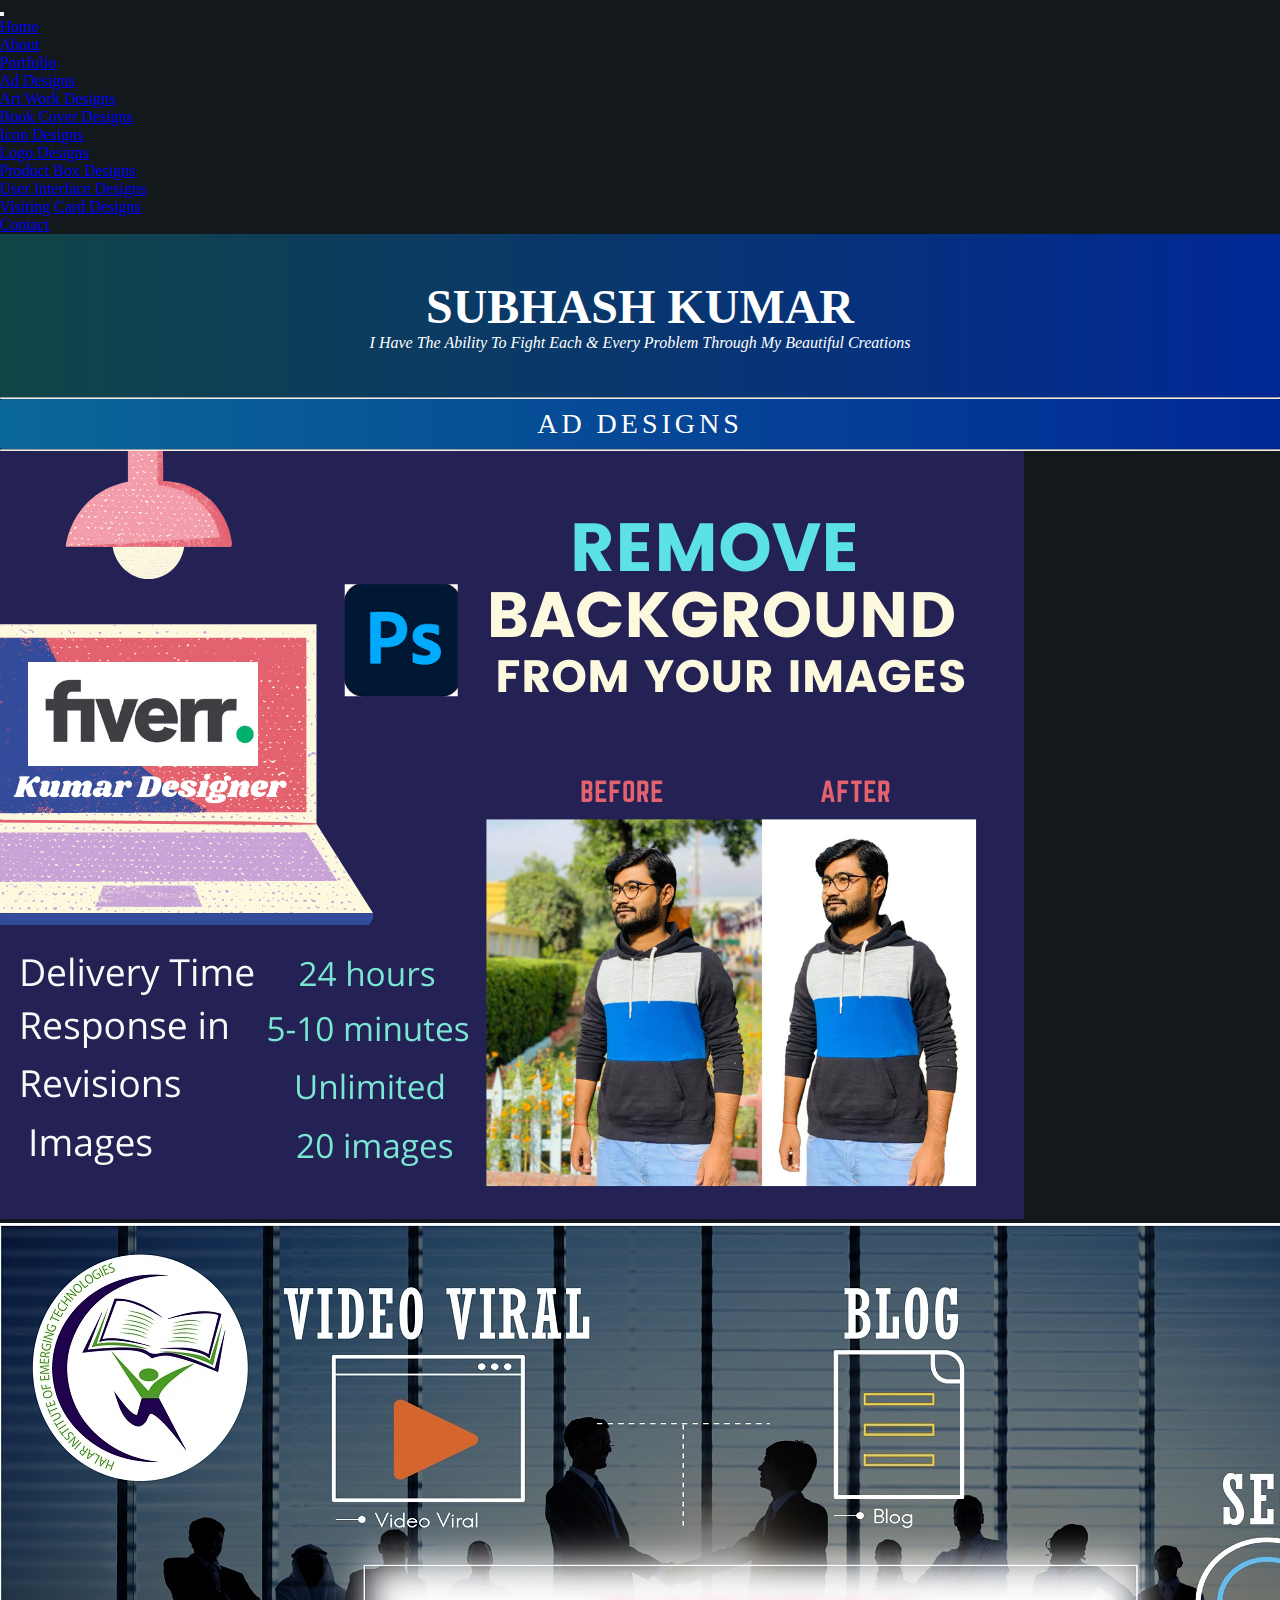
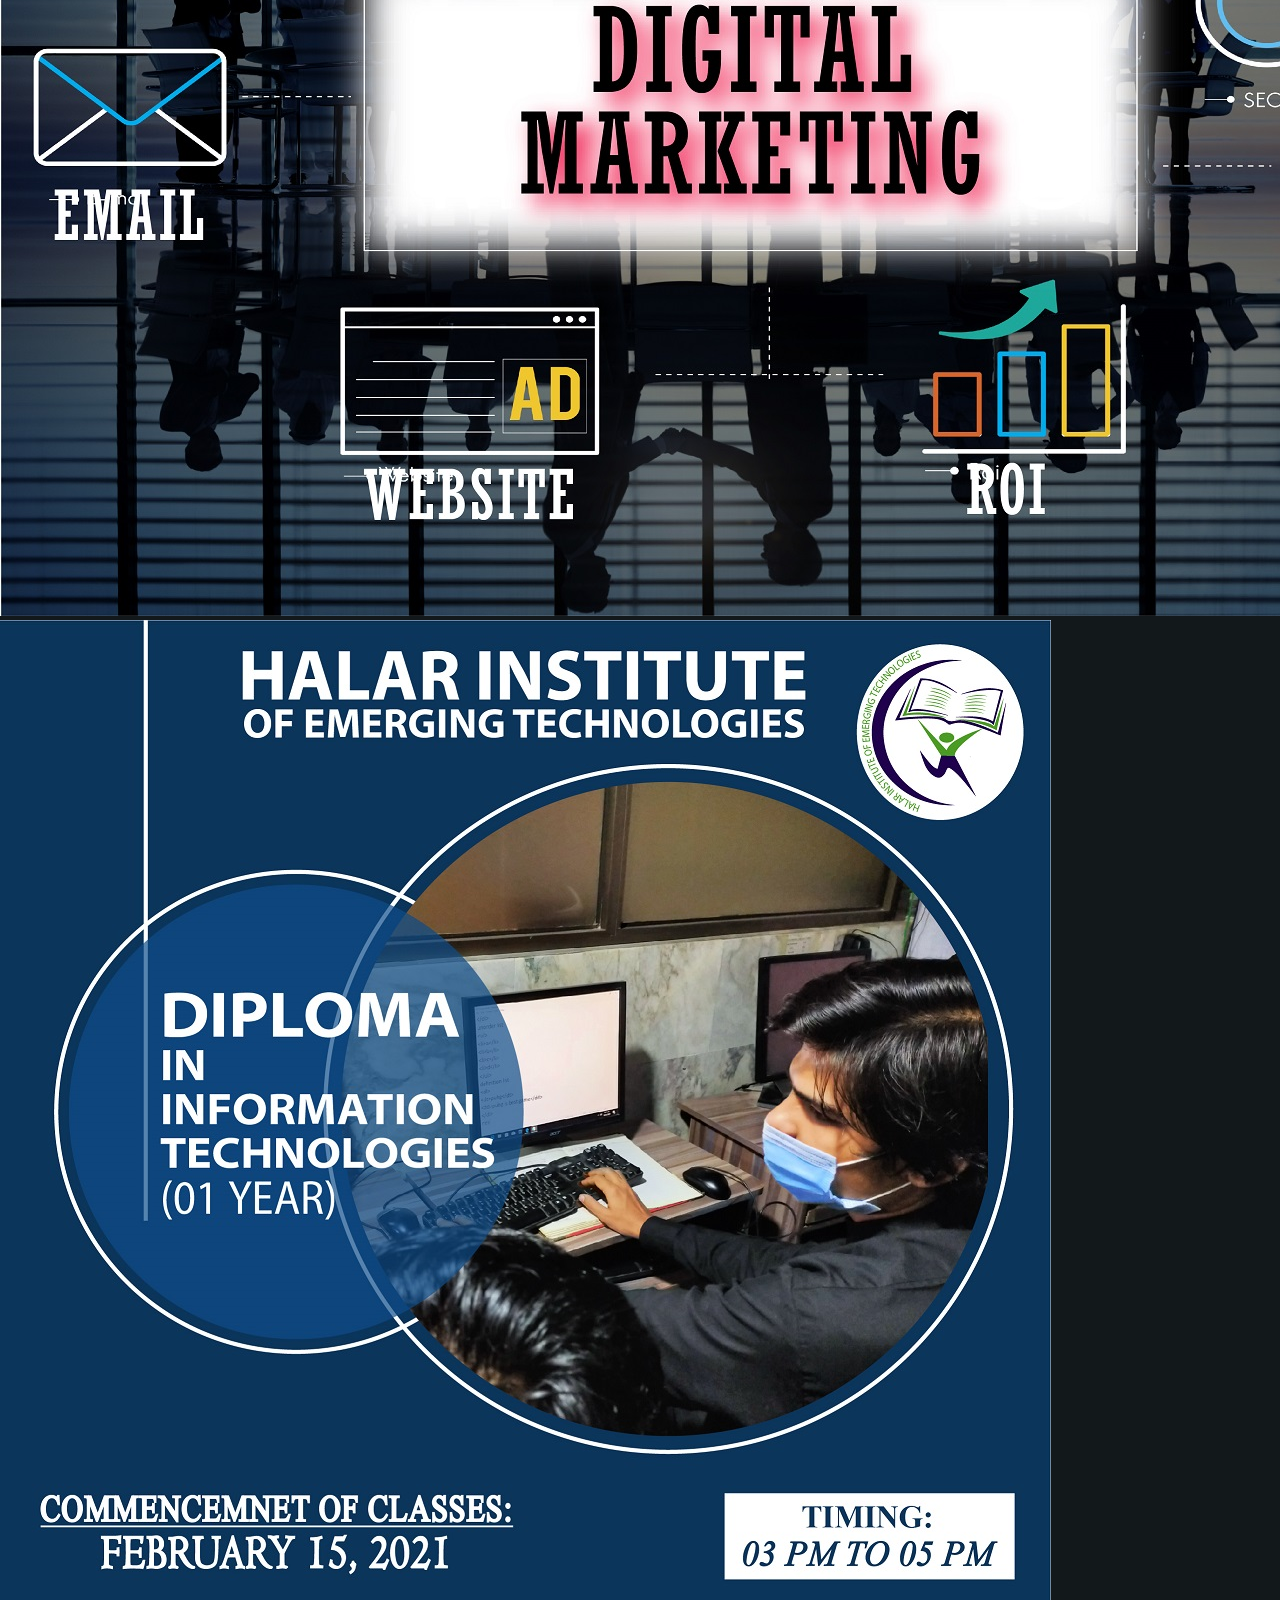
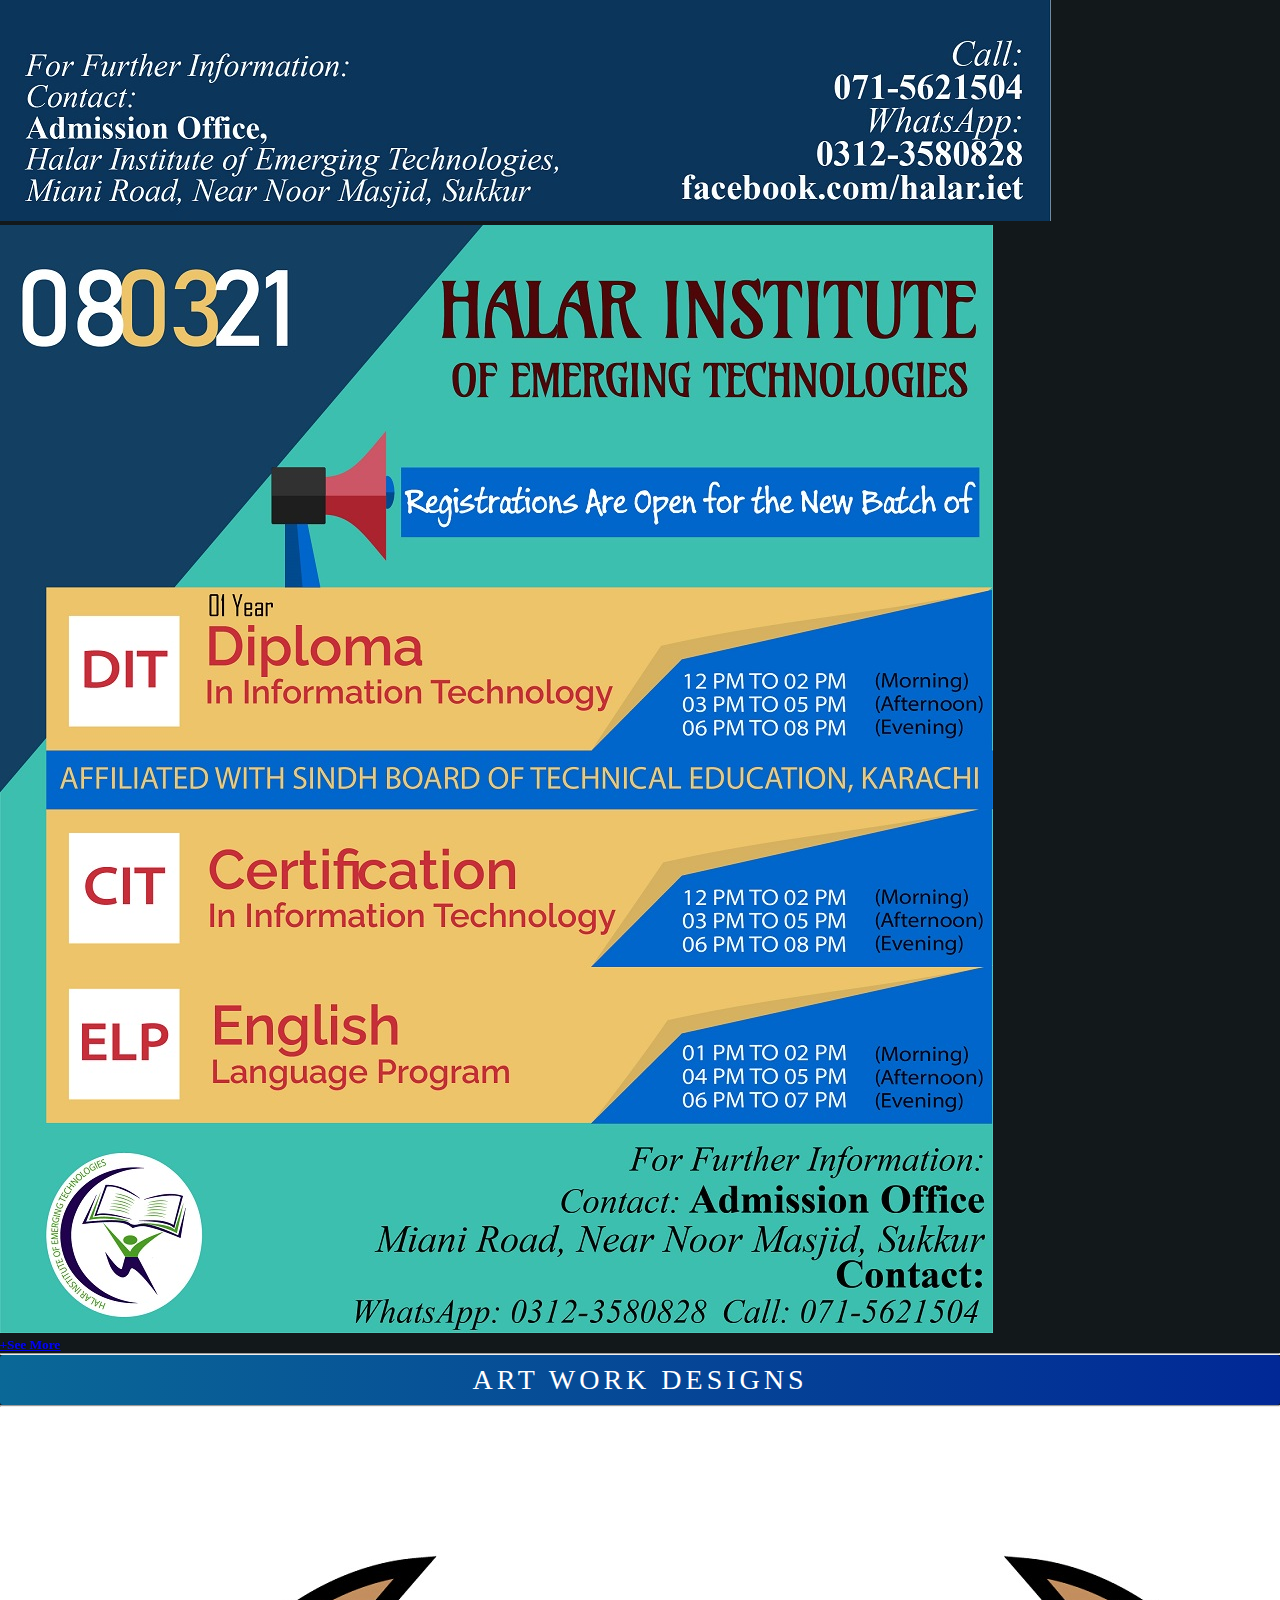
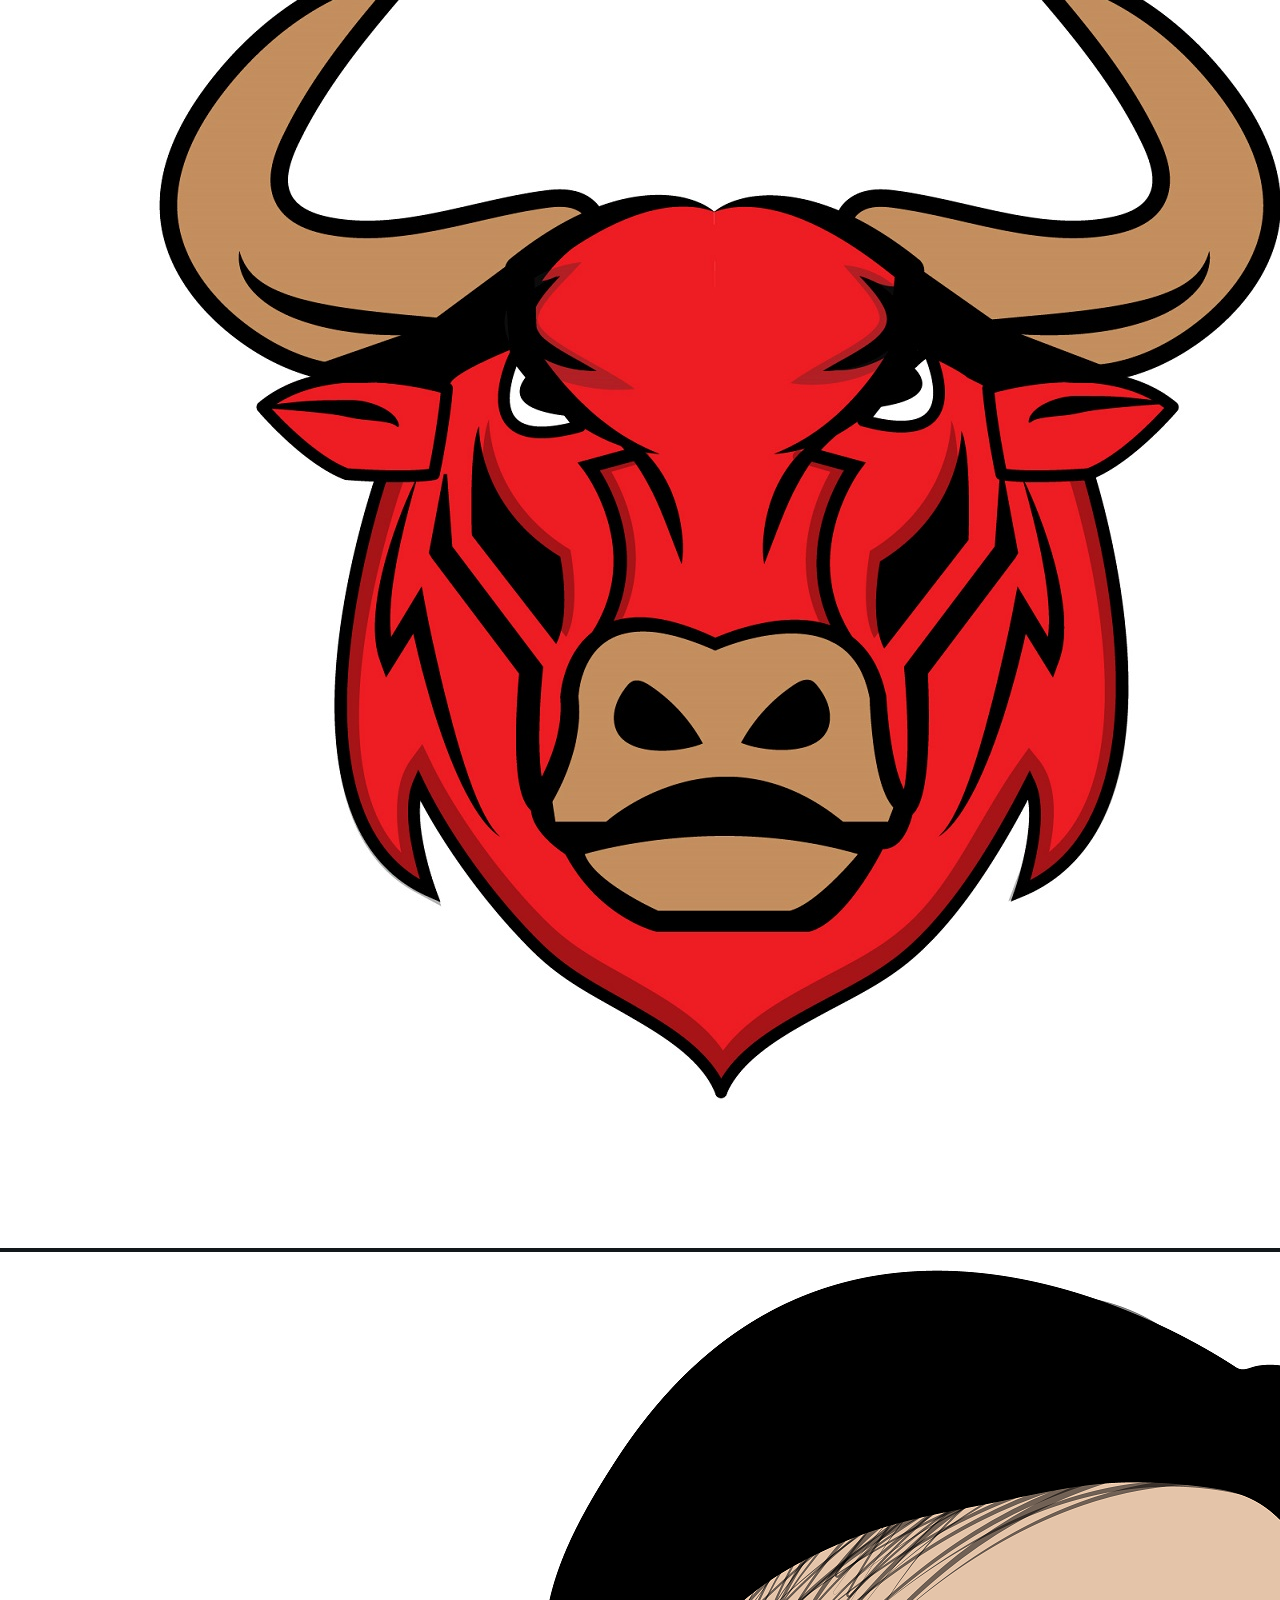
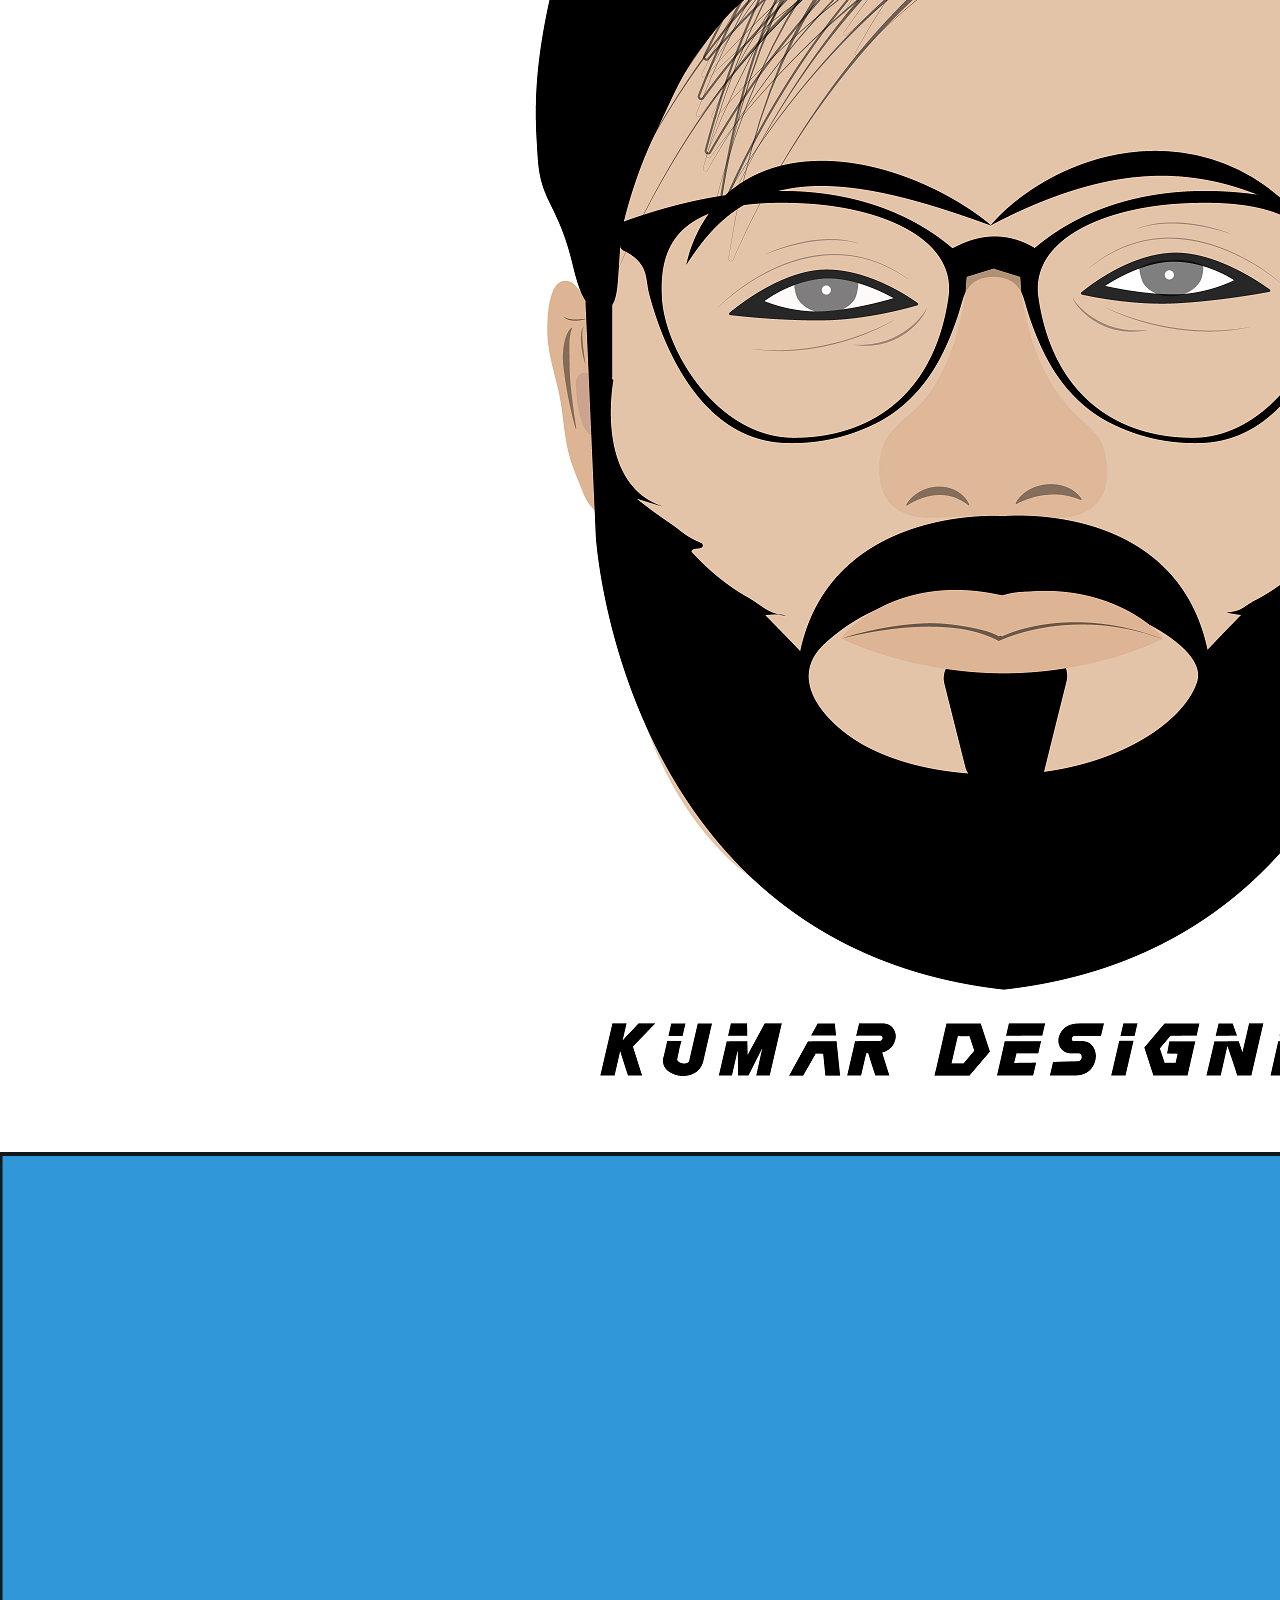
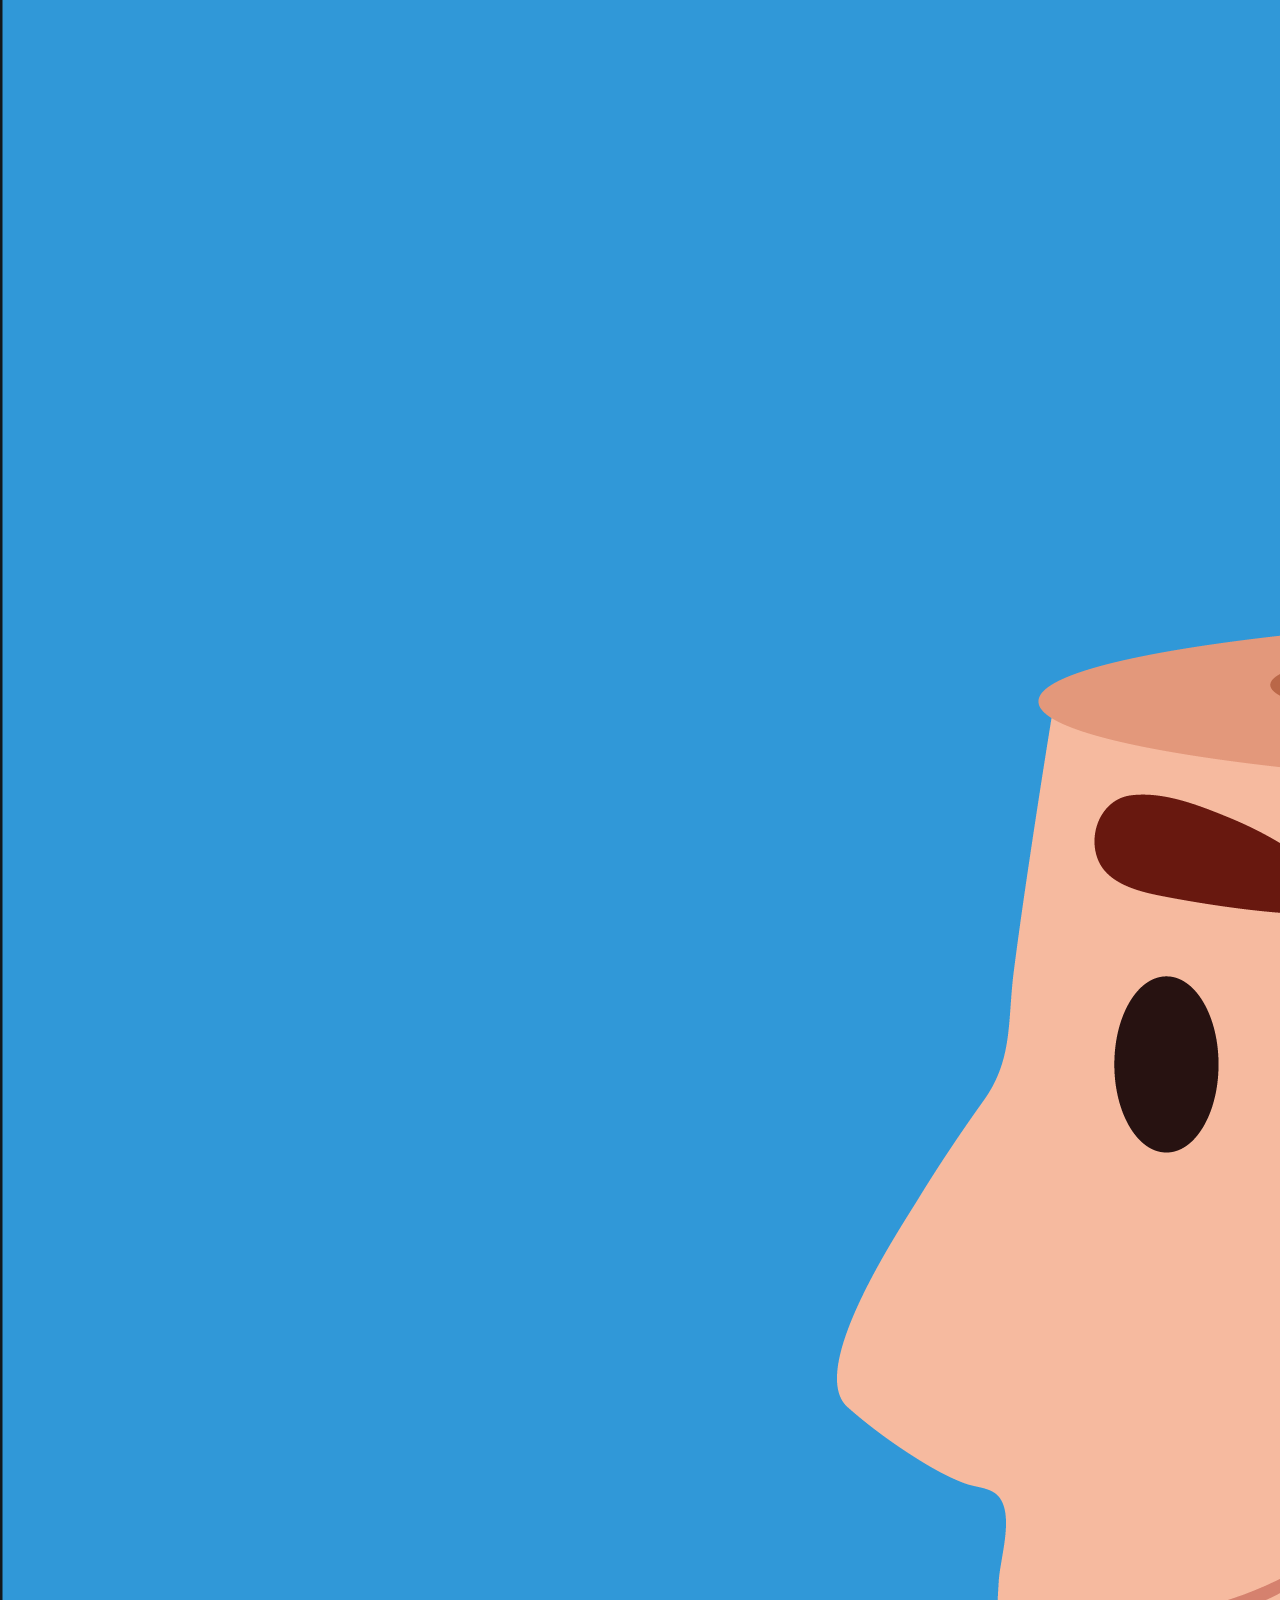
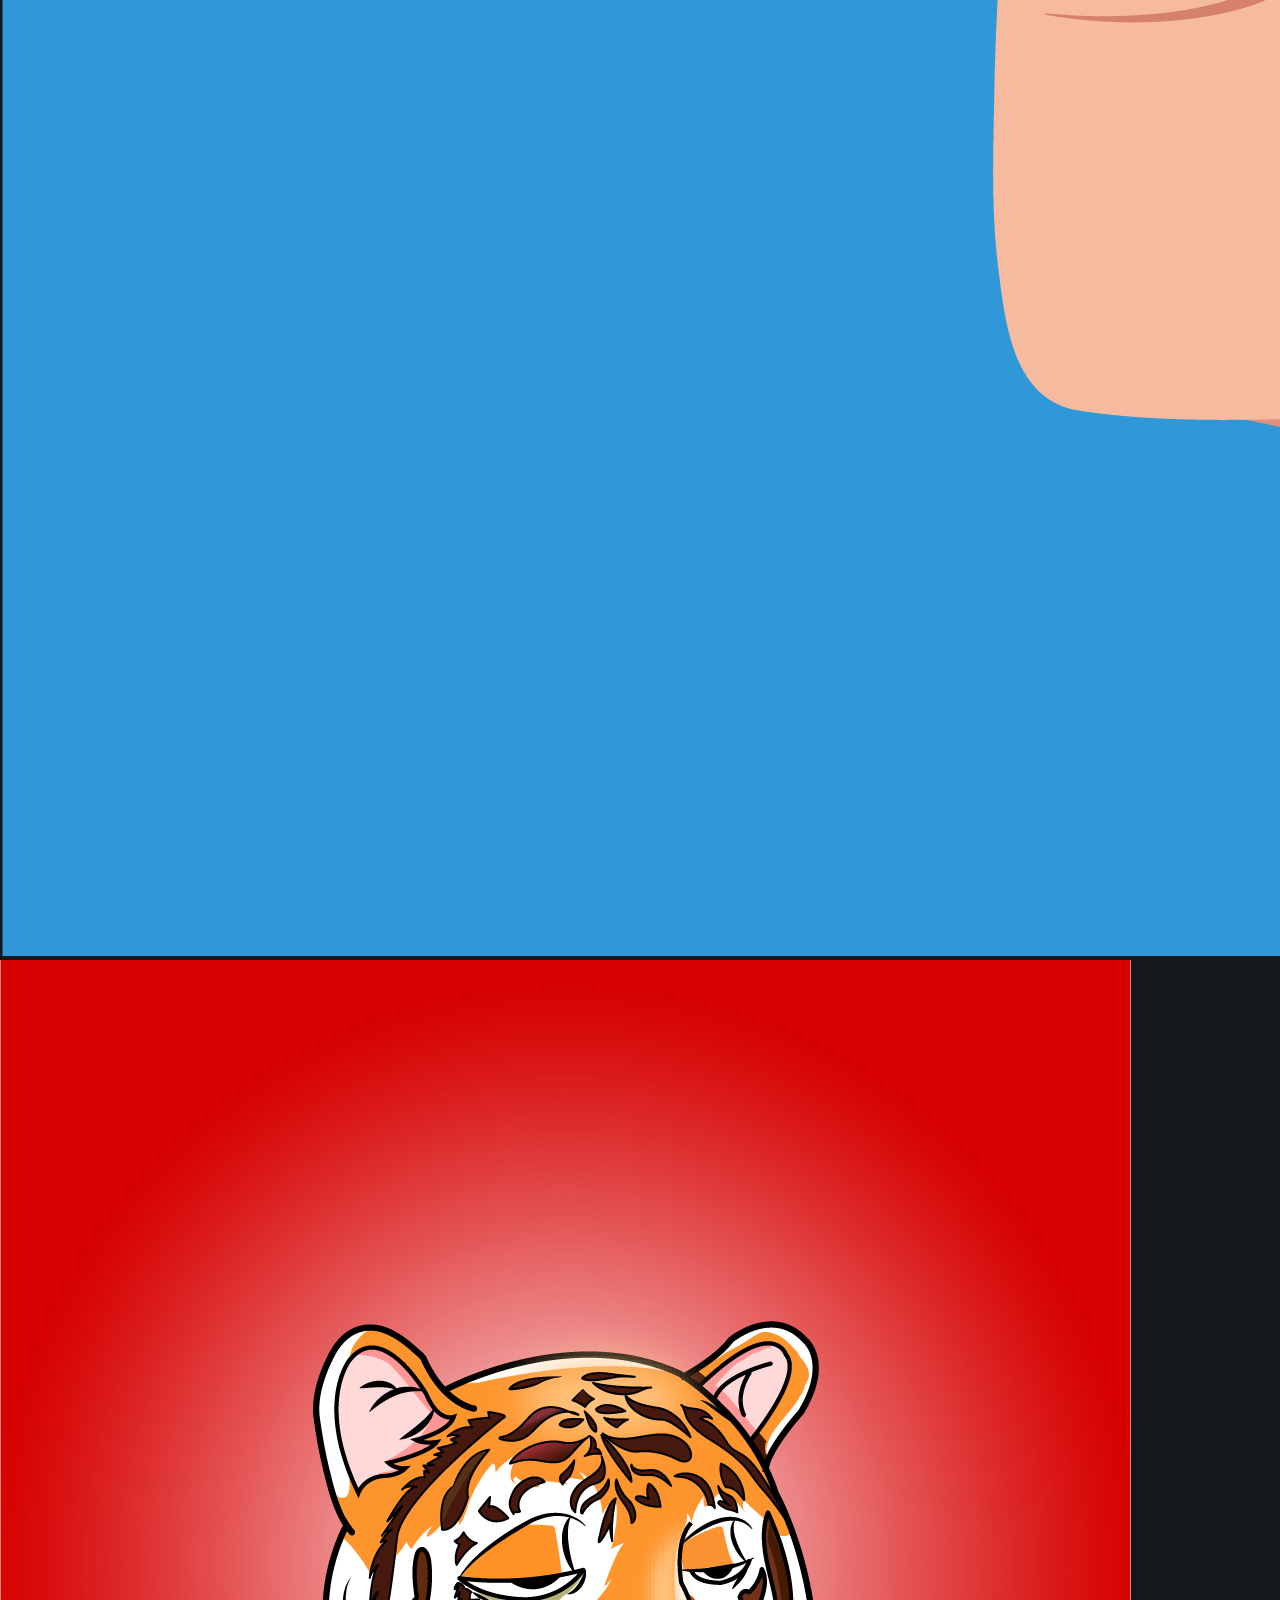
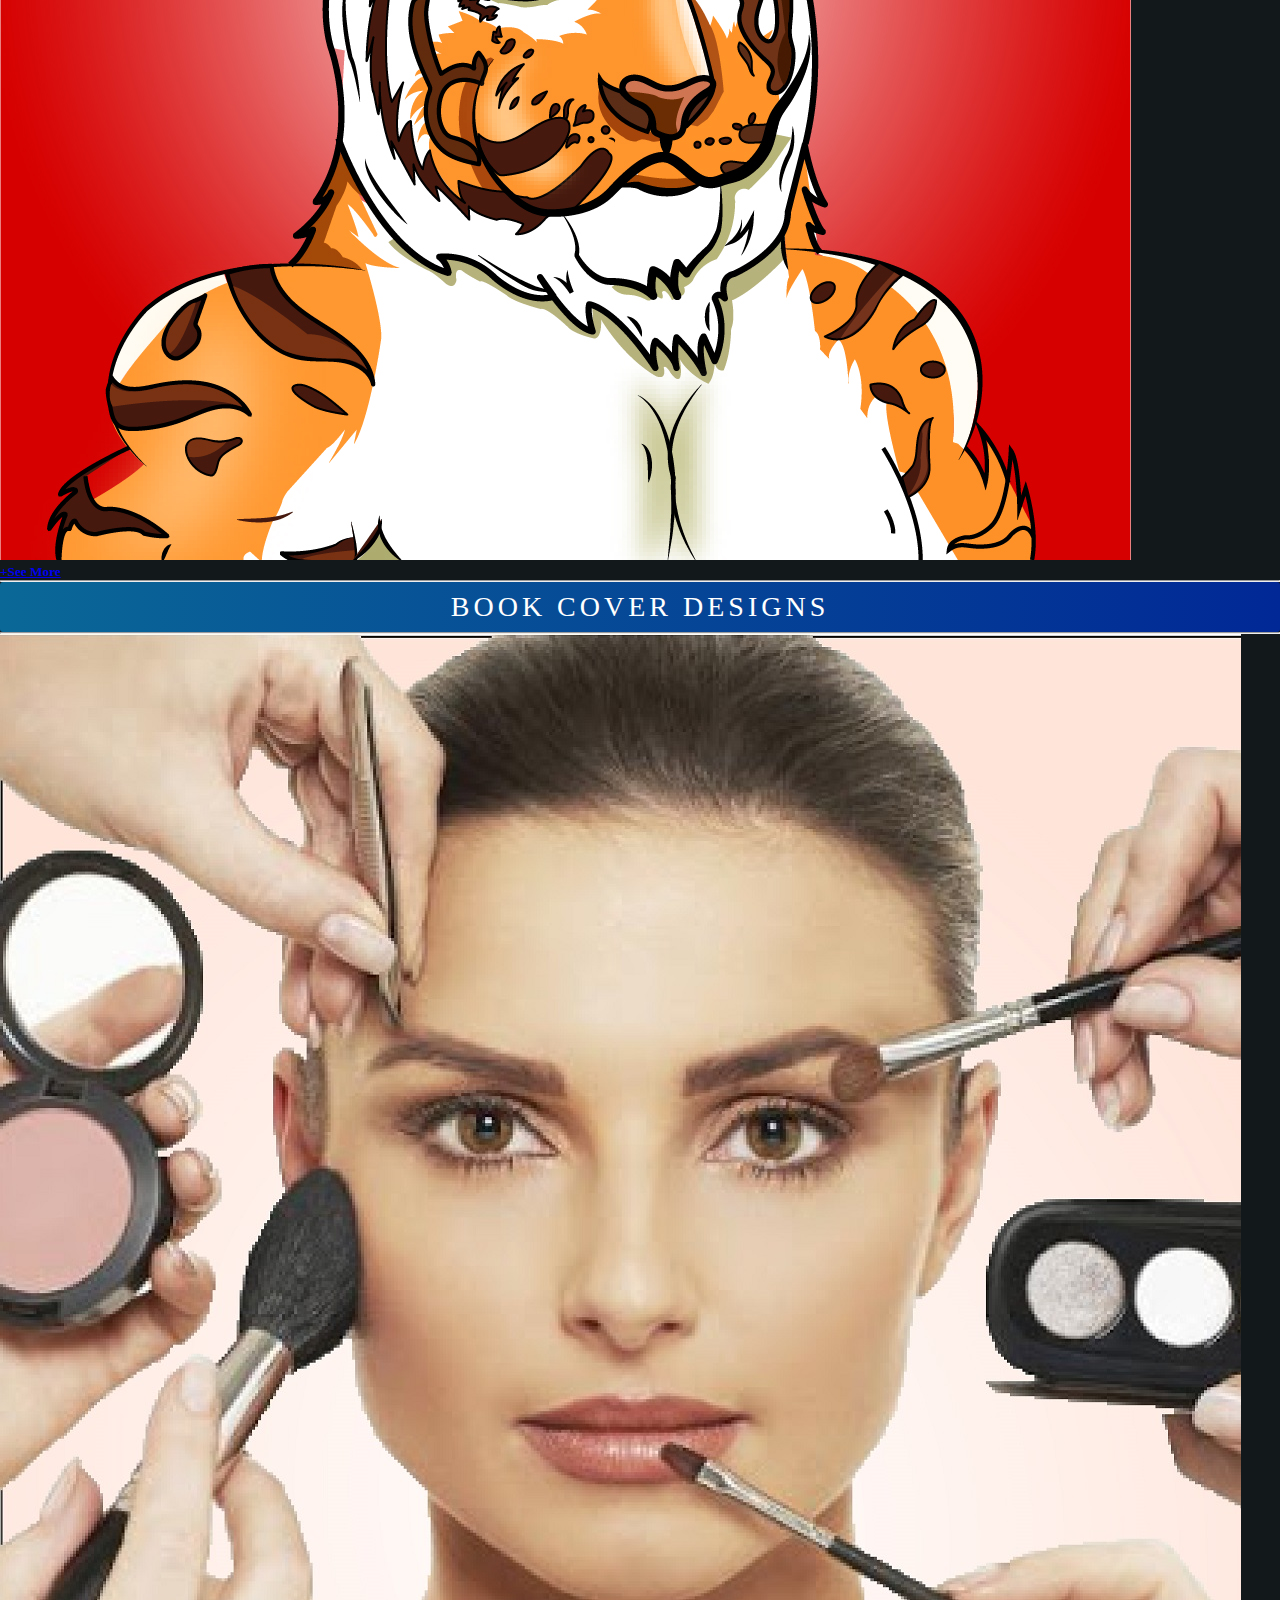
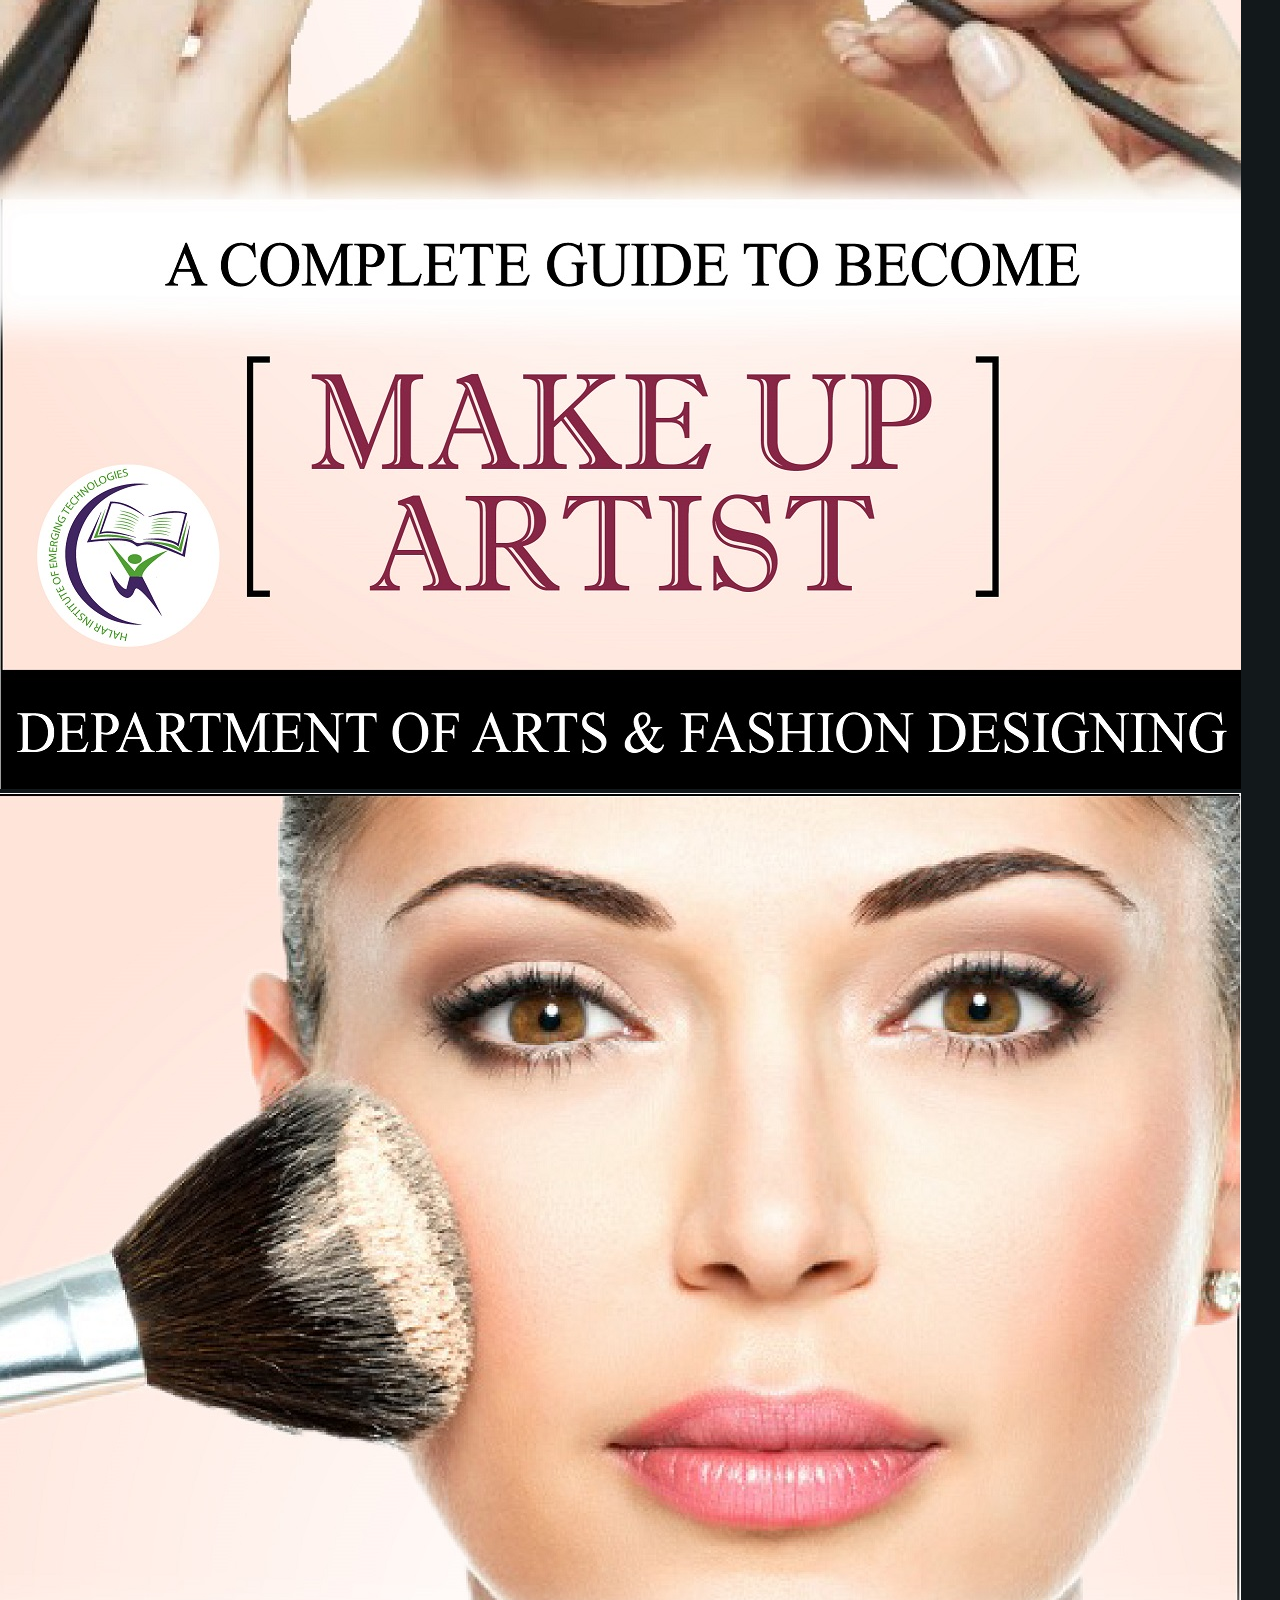
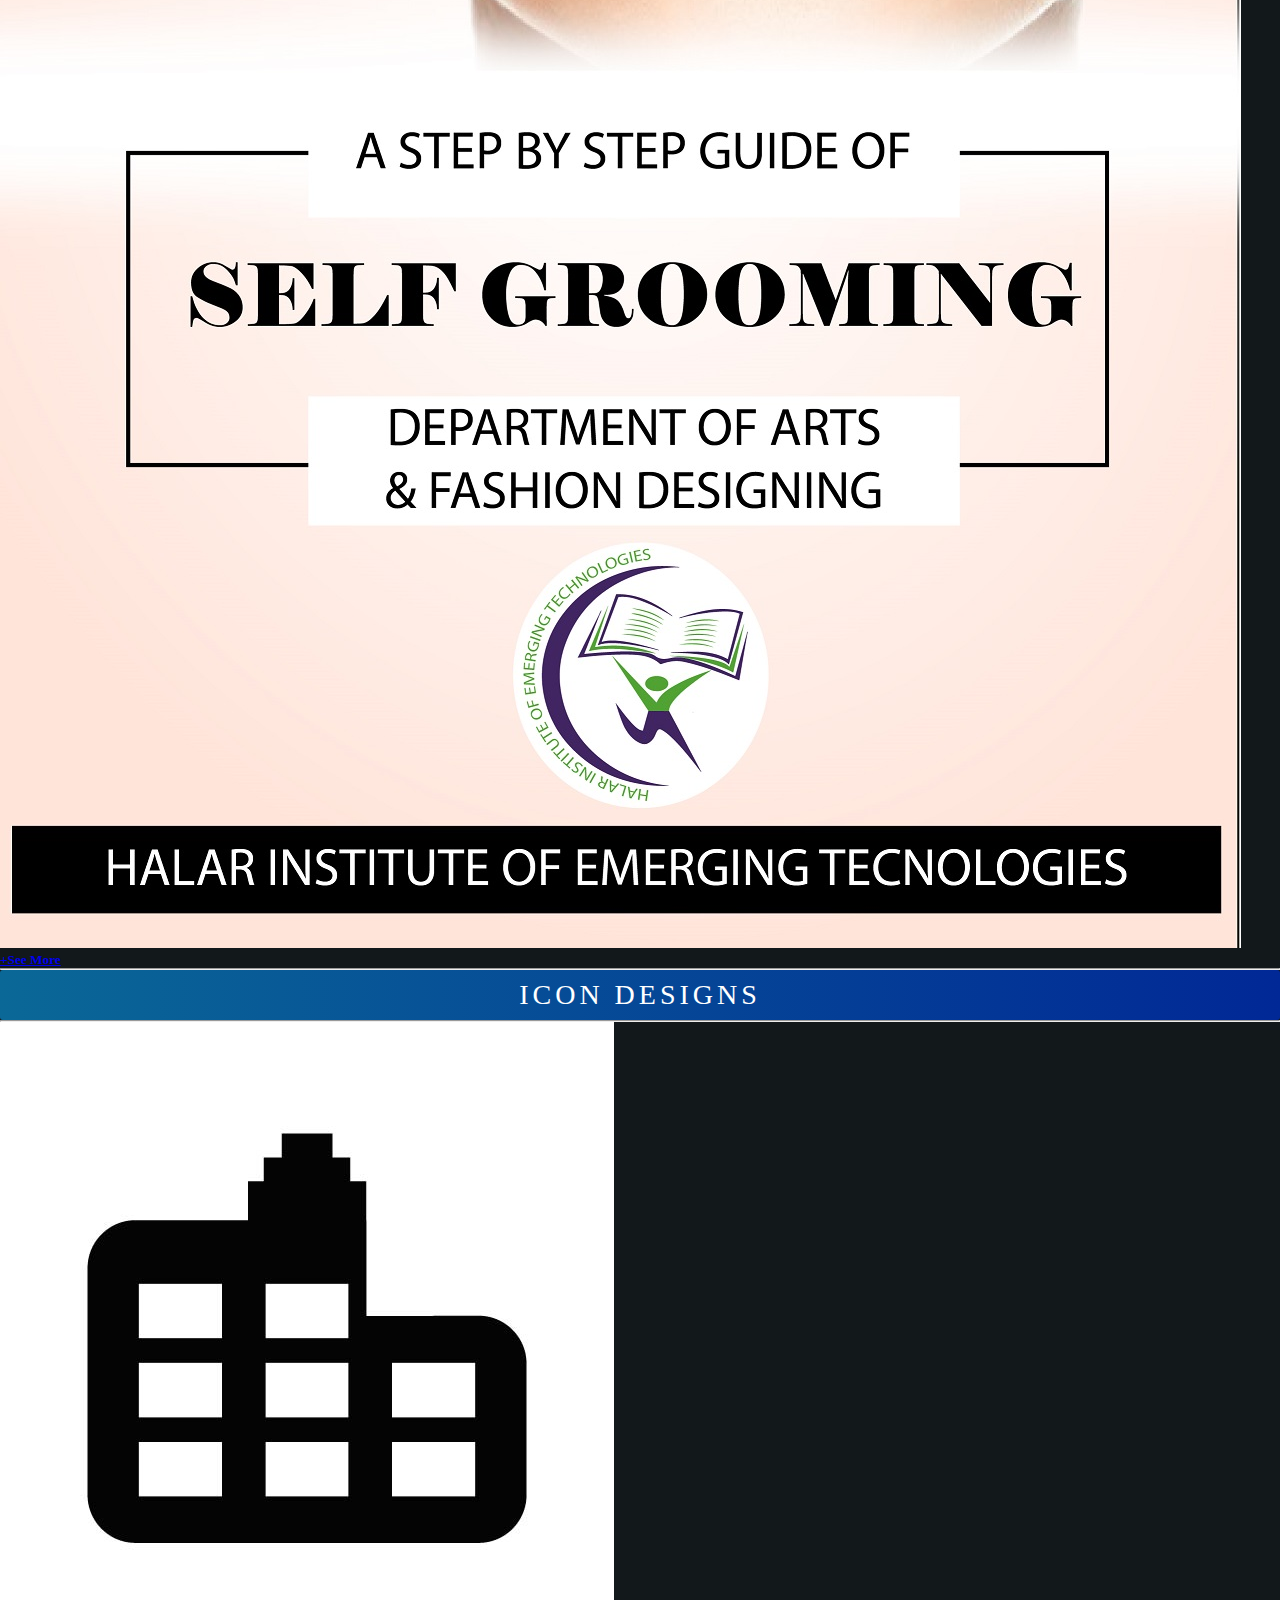
==== commit b185e7ae: "v0.1.4" ====
--- a/index.html
+++ b/index.html
@@ -59,19 +59,19 @@
         <hr>
         <div class="row justify-content-center">
             <div class="col-8 col-md-3 m-3 m-md-0">
-                <img class="img-fluid" src="/portfolio/assets/ad/ad (1).jpg" alt="">
-            </div>
-            <div class="col-8 col-md-3 m-3 m-md-0">
-                <img class="img-fluid" src="/portfolio/assets/ad/ad (2).jpg" alt="">
-            </div>
-            <div class="col-8 col-md-3 m-3 m-md-0">
-                <img class="img-fluid" src="/portfolio/assets/ad/ad (3).jpg" alt="">
-            </div>
-            <div class="col-8 col-md-3 m-3 m-md-0">
-                <img class="img-fluid" src="/portfolio/assets/ad/ad (4).jpg" alt="">
-            </div>
-            <div class="col-12">
-                <h5 class="text-center my-4"><a href="/ad-designs.html">+See More</a></h5>
+                <img class="img-fluid" src="./assets/ad/ad (1).jpg" alt="">
+            </div>
+            <div class="col-8 col-md-3 m-3 m-md-0">
+                <img class="img-fluid" src="./assets/ad/ad (2).jpg" alt="">
+            </div>
+            <div class="col-8 col-md-3 m-3 m-md-0">
+                <img class="img-fluid" src="./assets/ad/ad (3).jpg" alt="">
+            </div>
+            <div class="col-8 col-md-3 m-3 m-md-0">
+                <img class="img-fluid" src="./assets/ad/ad (4).jpg" alt="">
+            </div>
+            <div class="col-12">
+                <h5 class="text-center my-4"><a href="./ad-designs.html">+See More</a></h5>
             </div>
         </div>
         <hr id="art-work-designs">
